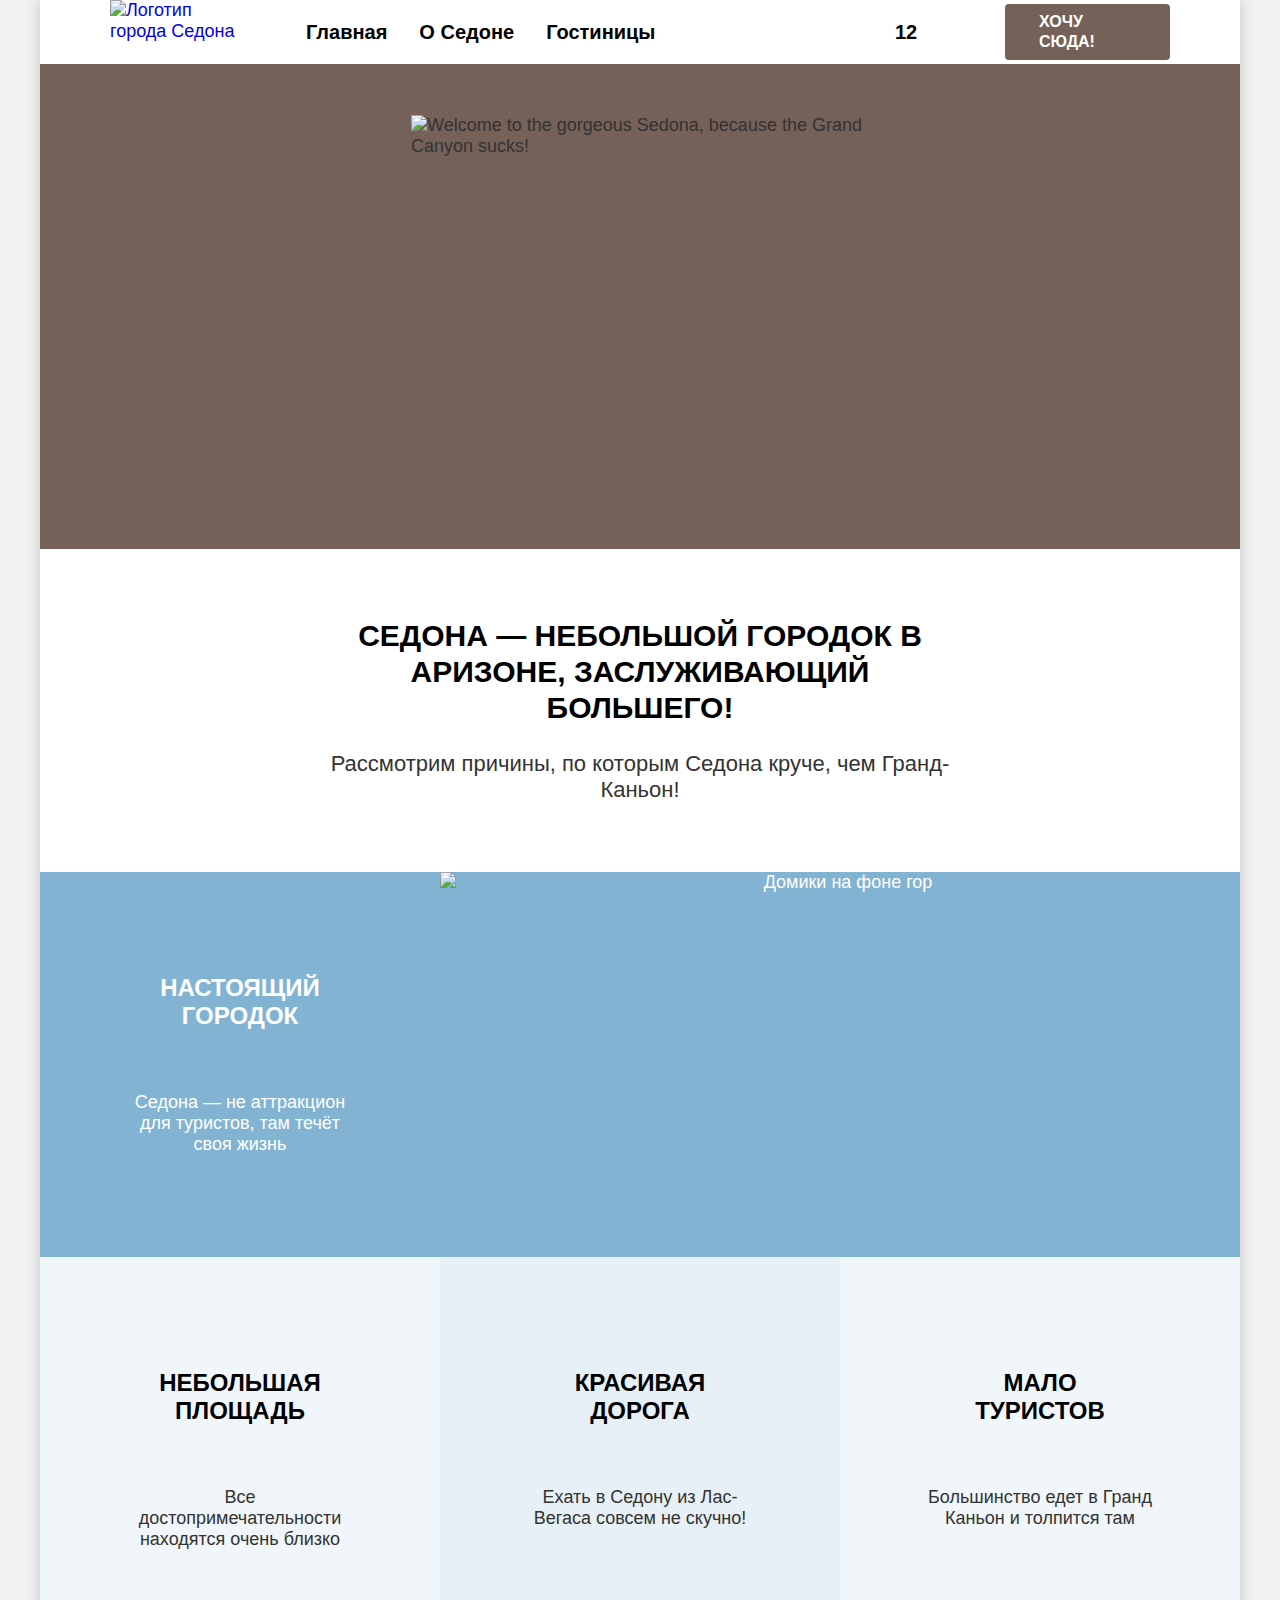
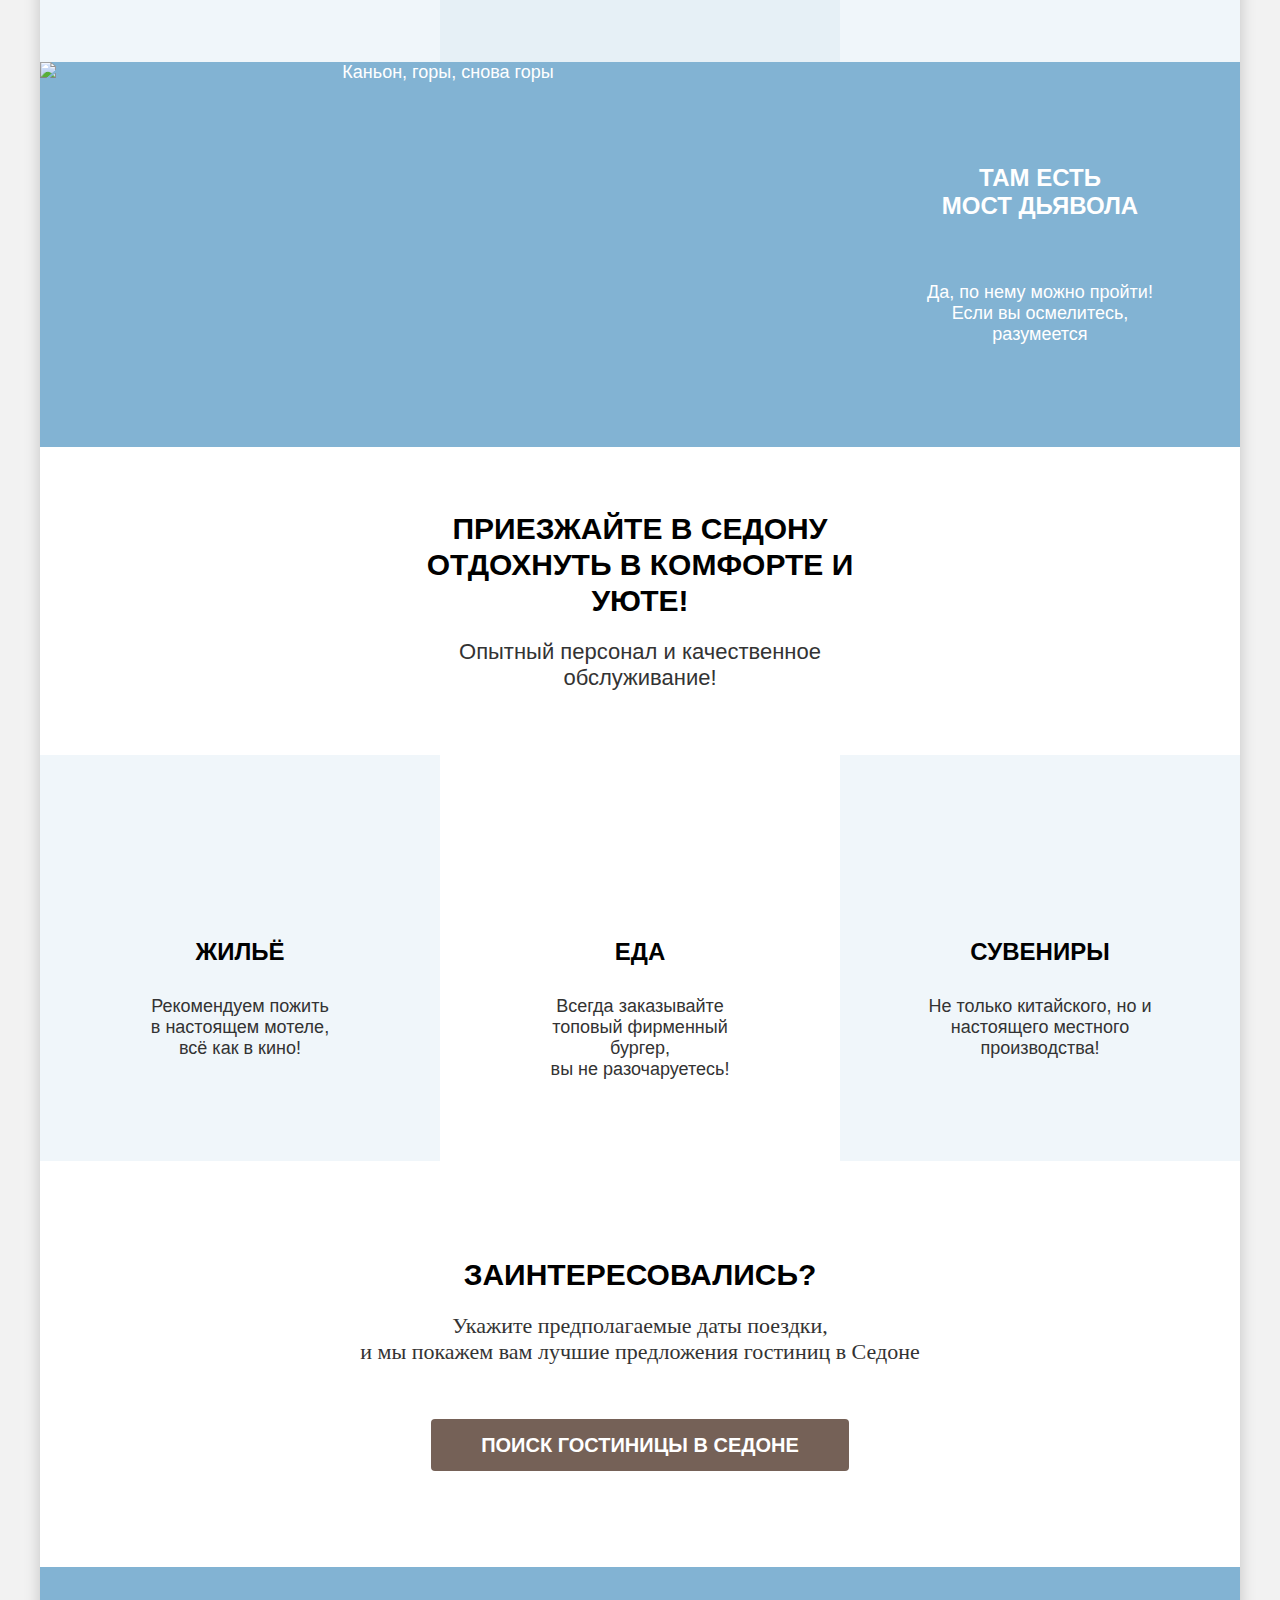
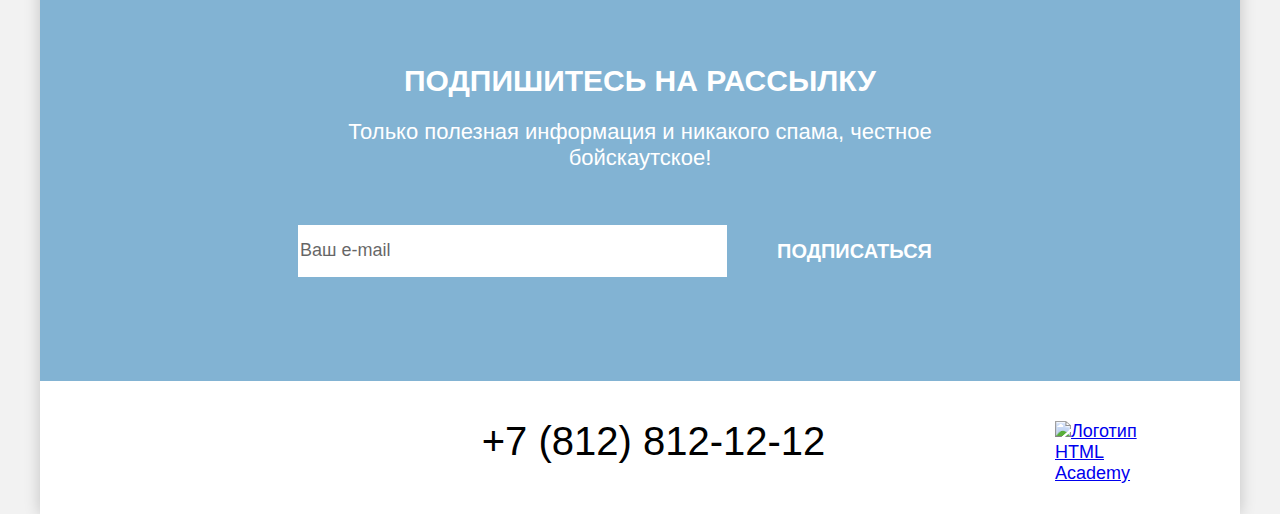
==== index.html @ cfbf0e33 "Сетки компонентов на флексах. Исправления" ====
<!DOCTYPE html>
<html lang="ru">

  <head>
    <meta charset="utf-8">
    <title>Городок Седона</title>
    <link rel="stylesheet" href="styles/styles.css">
  </head>

  <body>
    <header class="page-header" data-test="header">
      <nav class="navigation container">
        <!-- Logo -->
        <a class="navigation-logo" href="index.html">
          <img class="page-header-logo" src="images/sedona-logo.svg" width="140" height="70"
            alt="Логотип города Седона">
        </a>
        <!-- Site-navigation -->
        <ul class="navigation-list">
          <li class="navigation-item">
            <a class="navigation-link navigation-link-current" href="index.html">Главная</a>
          </li>
          <li class="navigation-item">
            <a class="navigation-link" href="#">О Cедоне</a>
          </li>
          <li class="navigation-item">
            <a class="navigation-link" href="catalog.html">Гостиницы</a>
          </li>
        </ul>
        <!-- User-navigation -->
        <ul class="navigation-list navigation-user">
          <li class="navigation-item">
            <a class="navigation-link" href="#">
              <span class="visually-hidden">Поиск</span>
            </a>
          </li>
          <li class="navigation-item">
            <a class="navigation-link" href="#">
              <span class="visually-hidden">Избранное</span>
              <span class="notification-badge">12</span>
            </a>
          </li>
        </ul>
        <!-- Call to action button -->
        <a class="button button-header" href="#">Хочу сюда!</a>
      </nav>
    </header>
    <main class="main-container main-index" data-test="main">
      <!-- Hero -->
      <section class="hero" data-test="hero">
        <h1 class="visually-hidden">Городок Седона</h1>
        <img class="hero-image" src="images/welcome.svg" width="458" height="352"
          alt="Welcome to the gorgeous Sedona, because the Grand Canyon sucks!">
      </section>
      <!-- Advantages -->
      <section class="advantages" data-test="advantages">
        <div class="advantages-container">
          <h2 class="advantages-title">Седона — небольшой городок в Аризоне, заслуживающий большего!</h2>
          <p class="advantages-lead">Рассмотрим причины, по которым Седона круче, чем Гранд-Каньон!</p>
        </div>
        <ul class="advantages-list">
          <li class="advantages-item-wide">
            <div class="advantages-item-wide-container">
              <h3 class="advantages-item-title">Настоящий городок</h3>
              <p class="advantages-item-text">Седона — не аттракцион для туристов, там течёт своя жизнь</p>
            </div>
            <img class="advantages-item-image" src="images/advantages/advantages-1.jpg" width="800" height="385"
              alt="Домики на фоне гор">
          </li>
          <li class="advantages-item">
            <h3 class="advantages-item-title">Небольшая площадь</h3>
            <p class="advantages-item-text">Все достопримечательности находятся очень близко</p>
          </li>
          <li class="advantages-item advantages-item-accent">
            <h3 class="advantages-item-title ">Красивая<br> дорога</h3>
            <p class="advantages-item-text">Ехать в Седону из Лас-Вегаса совсем не скучно!</p>
          </li>
          <li class="advantages-item">
            <h3 class="advantages-item-title">Мало<br> туристов</h3>
            <p class="advantages-item-text">Большинство едет в Гранд Каньон и толпится там</p>
          </li>
          <li class="advantages-item-wide advantages-item-wide-reverse">
            <div class="advantages-item-wide-container">
              <h3 class="advantages-item-title">Там есть<br> мост дьявола</h3>
              <p class="advantages-item-text">Да, по нему можно пройти! Если вы осмелитесь, разумеется</p>
            </div>
            <img class="advantages-item-image" src="images/advantages/advantages-2.jpg" width="800" height="385"
              alt="Каньон, горы, снова горы">
          </li>
        </ul>
      </section>
      <!-- Services -->
      <section class="services">
        <div class="services-container">
          <h2 class="services-title">Приезжайте в Седону отдохнуть в комфорте и уюте!</h2>
          <p class="services-lead">Опытный персонал и качественное обслуживание!</p>
        </div>
        <ul class="services-list">
          <li class="services-item services-item-accent services-item-hotel">
            <h3 class="services-item-title">Жильё</h3>
            <p class="services-item-text">Рекомендуем пожить<br> в настоящем мотеле,<br> всё как в кино!</p>
          </li>
          <li class="services-item services-item-food">
            <h3 class="services-item-title">Еда</h3>
            <p class="services-item-text">Всегда заказывайте<br> топовый фирменный бургер,<br> вы не разочаруетесь!</p>
          </li>
          <li class="services-item services-item-accent services-item-gift">
            <h3 class="services-item-title">Сувениры</h3>
            <p class="services-item-text">Не только китайского, но и<br> настоящего местного производства!</p>
          </li>
        </ul>
      </section>
      <!-- Search -->
      <section class="search" data-test="search">
        <div class="search-container">
          <h2 class="search-title">Заинтересовались?</h2>
          <p class="search-lead">Укажите предполагаемые даты поездки,<br> и мы покажем вам лучшие предложения гостиниц в
            Седоне</p>
          <button type="button" class="button button-search">Поиск гостиницы в Седоне</button>
        </div>
      </section>
      <!-- Subscription -->
      <section class="subscription" data-test="subscribe">
        <div class="subscription-container">
          <h2 class="subscription-title">Подпишитесь на рассылку</h2>
          <p class="subscription-text">Только полезная информация и никакого спама, честное бойскаутское!</p>
          <form class="subscription-form" action="https://echo.htmlacademy.ru/" method="post">
            <label class="visually-hidden" for="subscription-email">Email</label>
            <input class="field" type="email" name="subscription-email" id="subscription-email" placeholder="Ваш e-mail"
              required>
            <button class="button button-subscription" type="submit">Подписаться</button>
          </form>
        </div>
      </section>
    </main>
    <footer class="page-footer" data-test="footer">
      <h2 class="visually-hidden">Контакты</h2>
      <div class="page-footer-container">
        <ul class="footer-social-list">
          <li class="footer-social-item">
            <a class="button" href="https://vk.com/htmlacademy" target="_blank" rel="noreferrer noopener">
              <span class="visually-hidden">Vkontakte</span>
            </a>
          </li>
          <li class="footer-social-item">
            <a class="button" href="https://t.me/htmlacademys" target="_blank" rel="noreferrer noopener">
              <span class="visually-hidden">Telegram</span>
            </a>
          </li>
          <li class="footer-social-item">
            <a class="button" href="https://www.youtube.com/user/htmlacademyru" target="_blank"
              rel="noreferrer noopener">
              <span class="visually-hidden">Youtube</span>
            </a>
          </li>
        </ul>
        <a class="footer-phone" href="tel:+78128121212">+7 (812) 812-12-12</a>
        <a class="footer-htmlacademy-link" href="https://htmlacademy.ru/intensive/htmlcss" target="_blank"
          rel="noreferrer noopener">
          <img src="images/htmlacademy-logo.svg" width="115" height="33" alt="Логотип HTML Academy">
        </a>
      </div>
    </footer>
  </body>

</html>
---- styles/styles.css ----
@font-face {
  font-family: "PT Sans";
  font-style: normal;
  font-weight: 400;
  src: url("../fonts/ptsans-400.woff2") format("woff2");
  font-display: swap;
}

@font-face {
  font-family: "PT Sans";
  font-style: normal;
  font-weight: 700;
  src: url("../fonts/ptsans-700.woff2") format("woff2");
  font-display: swap;
}

*,
*::before,
*::after {
  box-sizing: border-box;
}

html {
  height: 100%;
  background-color: #f2f2f2;
}

body {
  display: flex;
  flex-direction: column;
  width: 1200px;
  min-height: 100%;
  margin: 0 auto;
  font-family: "PT Sans", sans-serif;
  font-size: 18px;
  line-height: 21px;
  font-style: normal;
  font-weight: 400;
  color: #333333;
  background-color: #ffffff;
  box-shadow: 0 0 15px 0 hsla(0, 0%, 0%, 0.2);
}

.container {
  width: 1060px;
  margin: 0 auto;
}

.visually-hidden {
  position: absolute;
  width: 1px;
  height: 1px;
  margin: -1px;
  padding: 0;
  border: 0;
  clip: rect(0 0 0 0);
  overflow: hidden;
}

.button {
  font-family: "PT Sans", sans-serif;
  font-size: 16px;
  line-height: 20px;
  color: #ffffff;
  background-color: #756157;
  text-decoration: none;
  text-transform: uppercase;
  font-style: normal;
  font-weight: 700;
  border: none;
  border-radius: 4px;
}

/* Pages */
/* Header */

.navigation {
  display: flex;
  width: 1060px;
  margin: 0 auto;
  align-items: center;
}

.navigation-logo {
  width: 150px;
  margin-right: 30px;
}

.page-header-logo {
  position: absolute;
  top: 0;
}

.navigation-list {
  display: flex;
  flex-wrap: wrap;
  width: 500px;
  margin: 0;
  padding: 0;
  list-style: none;
}

.navigation-link {
  display: block;
  padding: 20px 16px;
  font-size: 20px;
  line-height: 24px;
  color: #000000;
  background-color: #ffffff;
  font-weight: 700;
  text-decoration: none;
}

.navigation-user {
  width: 150px;
  margin-left: auto;
  margin-right: 20px;
}

.navigation-user .navigation-link {
  min-width: 44px;
  min-height: 64px;
}

.button-header {
  max-width: 165px;
  padding: 8px 34px;
}

/* Main */
.main-container {
  flex-grow: 1;
}

/* Hero */
.hero {
  background-image:
    url("../images/hero/hero-mask.png"),
    url("../images/hero/hero-background.jpg");
  background-repeat:no-repeat;
  background-size: 100% auto, cover;
  background-position: center bottom, center;
  background-color: #756157;
  padding-top: 51px;
  padding-bottom: 82px;
}

.hero-image {
  display: block;
  margin: 0 auto;
}

/* Advantages */
.advantages {
  text-align: center;
}

.advantages-container {
  width: 651px;
  margin: 0 auto;
  padding-top: 69px;
  padding-bottom: 69px;
}


.advantages-title {
  font-size: 30px;
  line-height: 36px;
  color: #000000;
  font-weight: 700;
  text-transform: uppercase;
  margin-top: 0;
  margin-bottom: 25px;
}

.advantages-lead {
  font-size: 22px;
  line-height: 26px;
  margin-top: 0;
  margin-bottom: 0;
}

.advantages-list {
  display: flex;
  flex-wrap: wrap;
  margin: 0;
  padding: 0;
  list-style: none;
}

.advantages-item {
  width: 400px;
  padding: 112px 85px;
  background-color: hsla(204, 48%, 67%, 0.12);
}

.advantages-item-accent {
  background-color: hsla(204, 48%, 67%, 0.2);
}

.advantages-item-title {
  font-size: 24px;
  line-height: 28px;
  color: #000000;
  font-weight: 700;
  text-transform: uppercase;
  margin-top: 0;
  margin-bottom: 62px;
}

.advantages-item-text {
  margin-top: 0;
  margin-bottom: 0;
}

.advantages-item-wide {
  display: flex;
  width: 1200px;
  color: #ffffff;
  background-color: #82b3d3;
}

.advantages-item-wide-reverse {
  flex-direction: row-reverse;
}

.advantages-item-wide-container {
  width: 400px;
  padding: 102px 85px;
}

.advantages-item-wide .advantages-item-title {
  color: #ffffff;
}

.advantages-item-image {
  display: block;
  max-width: 100%;
  height: auto;
}

/* Services */
.services {
  text-align: center;
}

.services-container {
  width: 505px;
  margin: 0 auto;
  padding-top: 64px;
  padding-bottom: 64px;
}

.services-title {
  font-size: 30px;
  line-height: 36px;
  color: #000000;
  font-weight: 700;
  text-transform: uppercase;
  margin-top: 0;
  margin-bottom: 20px;
}

.services-lead {
  font-size: 22px;
  line-height: 26px;
  margin-top: 0;
  margin-bottom: 0;
}

.services-list {
  display: flex;
  flex-wrap: wrap;
  margin: 0;
  padding: 0;
  list-style: none;
}

.services-item {
  width: 400px;
  padding: 183px 85px 81px;
}

.services-item-accent {
  background-color: hsla(204, 48%, 67%, 0.12);
}

.services-item-title {
  font-size: 24px;
  line-height: 28px;
  font-weight: 700;
  color: #000000;
  text-transform: uppercase;
  margin-top: 0;
  margin-bottom: 30px;
}

.services-item-text {
  margin-top: 0;
  margin-bottom: 0;
}

/* Search */
.search {
  text-align: center;
}

.search-container {
  width: 592px;
  margin: 0 auto;
  padding-top: 96px;
  padding-bottom: 96px;
}

.search-title {
  font-size: 30px;
  line-height: 36px;
  font-weight: 700;
  color: #000000;
  text-transform: uppercase;
  margin-top: 0;
  margin-bottom: 20px;
}

.search-lead {
  font-family: PT Sans;
  font-size: 22px;
  font-weight: 400;
  line-height: 26px;
  text-align: center;
  margin-top: 0;
  margin-bottom: 54px;
}

.button-search {
  font-size: 20px;
  line-height: 36px;
  font-weight: 700;
  padding: 8px 50px;
}

/* Subscription */
.subscription {
  text-align: center;
  background-image: url("../images/subscribe/subscribe-background.jpg");
  background-color: #82b3d3;
  background-repeat: no-repeat;
  background-size: cover;
  background-position: center;
}

.subscription-container {
  width: 684px;
  margin: 0 auto;
  padding-top: 96px;
  padding-bottom: 104px;
}

.subscription-title {
  font-size: 30px;
  line-height: 36px;
  font-weight: 700;
  color: #ffffff;
  text-transform: uppercase;
  margin-top: 0;
  margin-bottom: 20px;
}

.subscription-text {
  font-size: 22px;
  line-height: 26px;
  color: #ffffff;
  margin-top: 0;
  margin-bottom: 54px;
}

.subscription-form {
  display: flex;
}

.field {
  width: 452px;
  border: none;
}

.subscription input::placeholder {
  font-size: 18px;
  line-height: 24px;
  font-weight: 400;
  color: #000000;
  opacity: 0.6;
}


.button-subscription {
  font-size: 20px;
  line-height: 36px;
  background-color: #82b3d3;
  border-radius: 0;
  padding: 8px 50px;
}

/* Footer */
.page-footer-container {
  width: 1060px;
  display: flex;
  justify-content: space-between;
  margin:0 auto;
  padding-top: 40px;
  padding-bottom: 30px;
}

.footer-social-list {
  width: 142px;
  margin: 0;
  padding: 0;
  list-style: none;
}

.footer-phone {
  font-size: 40px;
  line-height: 40px;
  font-weight: 400;
  text-align: center;
  color: #000000;
  text-decoration: none;
}

.footer-htmlacademy-link {
  width: 115px;
}

/* Page catalog */

.inner-container {
  background-image: url("../images/filter/filter-background.jpg");
  background-color: #756157;
  background-repeat: no-repeat;
  background-size: cover;
  background-position: center;
  padding: 35px 70px 70px;
}

.inner-header-title {
  font-size: 60px;
  line-height: 78px;
  font-weight: 700;
  color: #ffffff;
  margin-top: 0;
  margin-bottom: 8px;
}

.breadcrumbs {
  display: flex;
  margin: 0;
  padding: 0;
  list-style-type: none;
  color: #ffffff;
}


.breadcrumbs-link {
  margin-right: 28px;
  font-size: 16px;
  color: inherit;
  text-align: center;
  text-decoration: none;
}

/* Filter */
.filter-form {
  display: flex;
  width: 1060px;
  margin: 0 auto;
}

.filter-title {
  font-size: 20px;
  line-height: 24px;
  font-weight: 700;
  color: #ffffff;
}

.filter-group-infrastructure {
  width: 150px;
  margin-right: 70px;
}

.filter-group-type {
  width: 150px;
  margin-right: 140px;
}

.filter-group-price {
  width: 288px;
  margin: 0;
  padding: 0;
}

.control {
  color: #ffffff;
  line-height: 23px;
}

.control-label-number {
  color: #000000;
  opacity: 0.3;
}

.filter-buttons {
  width: 190px;
  margin-left: auto;
}

.button-submit {
  background-color: #82b3d3;
}

.button-reset {
  background-color: transparent;
}

/* Sort */

.sort {
  display: flex;
  padding-top: 50px;
  padding-bottom: 40px;
}

.sort-message {
  font-size: 30px;
  line-height: 36px;
  font-weight: 700;
  color: #000000;
  text-transform: uppercase;
  margin-top: 0;
  margin-bottom: 0;
}

.sort-message {
  width: 400px;
  margin-right: auto;
}

.select-control {
  width: 290px;
}

.sort-buttons {
  width: 160px;
  margin-left: 70px;
}

.sort-container .button {
  width: 48px;
  height: 48px
}

/* Catalog */
.catalog-list {
  display: grid;
  grid-template-columns: repeat(3, 340px);
  gap: 20px;
  width: 1060px;
  margin: 0 auto;
  padding: 0;
  padding-bottom: 40px;
  border-bottom: 1px solid #e6e6e6;
  list-style-type: none;
}

/* Card */
.catalog-item {
  display: flex;
  flex-direction: column;
  padding: 20px;
  border: 1px solid #e6e6e6;
}

.card-link {
  text-decoration: none;
  margin-bottom: 16px;
}

.card-image {
  display: block;
  max-width: 100%;
  height: auto;
  margin-bottom: 16px;
}

.card-title {
  font-size: 24px;
  line-height: 28px;
  font-weight: 700;
  color: #000000;
  margin-top: 0;
  margin-bottom: 0;
}

.card-specification {
  display: flex;
  justify-content: space-between;
  margin-top: 0;
  margin-bottom: 16px;
}

.card-price {
  font-weight: 400;
}

.card-buttons {
  display: flex;
  justify-content: space-between;
  margin-top: 0;
  margin-bottom: 16px;
}

.button-more-info {
  width: 140px;
  display: flex;
  justify-content: center;
  text-align: center;
  padding: 8px 28px;
}

.batton-favorites {
  width: 140px;
  padding-top: 8px;
  padding-bottom: 8px;
  background-color: #82b3d3;
}

.card-rating {
  display: flex;
  justify-content: space-between;
  margin-top: 0;
  margin-bottom: 0;
}

.card-rating-stars {
  width: 140px;
  text-align: left;
  padding-top: 8px;
  padding-bottom: 8px;
  font-size: 16px;
  text-transform: uppercase;
  border-radius: 4px;
}

.card-rating-text {
  width: 140px;
  text-align: center;
  padding-top: 8px;
  padding-bottom: 8px;
  font-size: 16px;
  background-color: #f2f2f2;
  text-transform: uppercase;
  border-radius: 4px;
}

/* Pagination */

.pagination {
  display: flex;
  align-items: center;
  margin: 0;
  padding: 0;
  list-style-type: none;
  padding-top: 40px;
  padding-bottom: 60px;
}

.pagination-item:not(:last-child) {
  margin-right: 8px;
}

.pagination-link {
  display: flex;
  justify-content: center;
  align-items: center;
  width: 60px;
  height: 60px;
  font-size: 20px;
  line-height: 36px;
  font-weight: 700;
  color: #ffffff;
  background-color: #82b3d3;
  text-decoration: none;
  border-radius: 4px;
}

.pagination-link-current {
  color: #000000;
  background-color: #f2f2f2;
}

.pagination-dots {
  padding: 17px 22px;
}
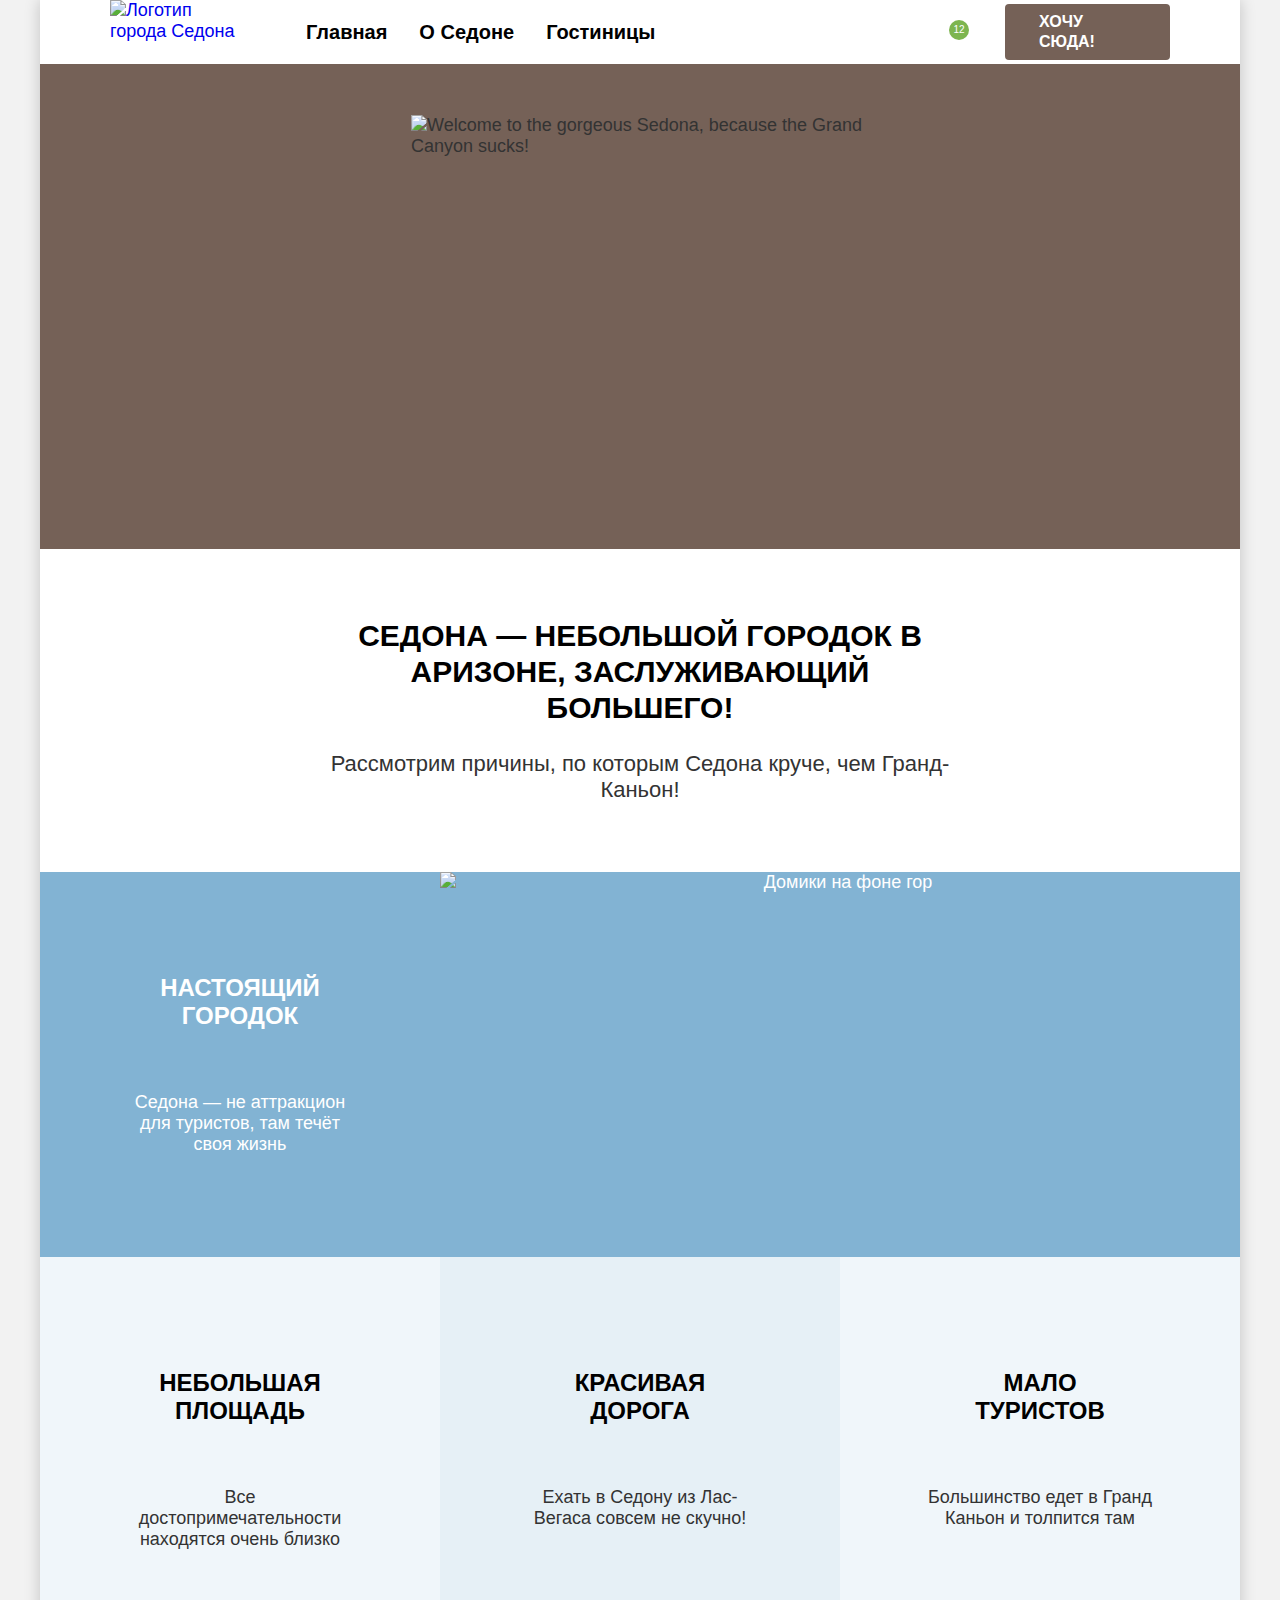
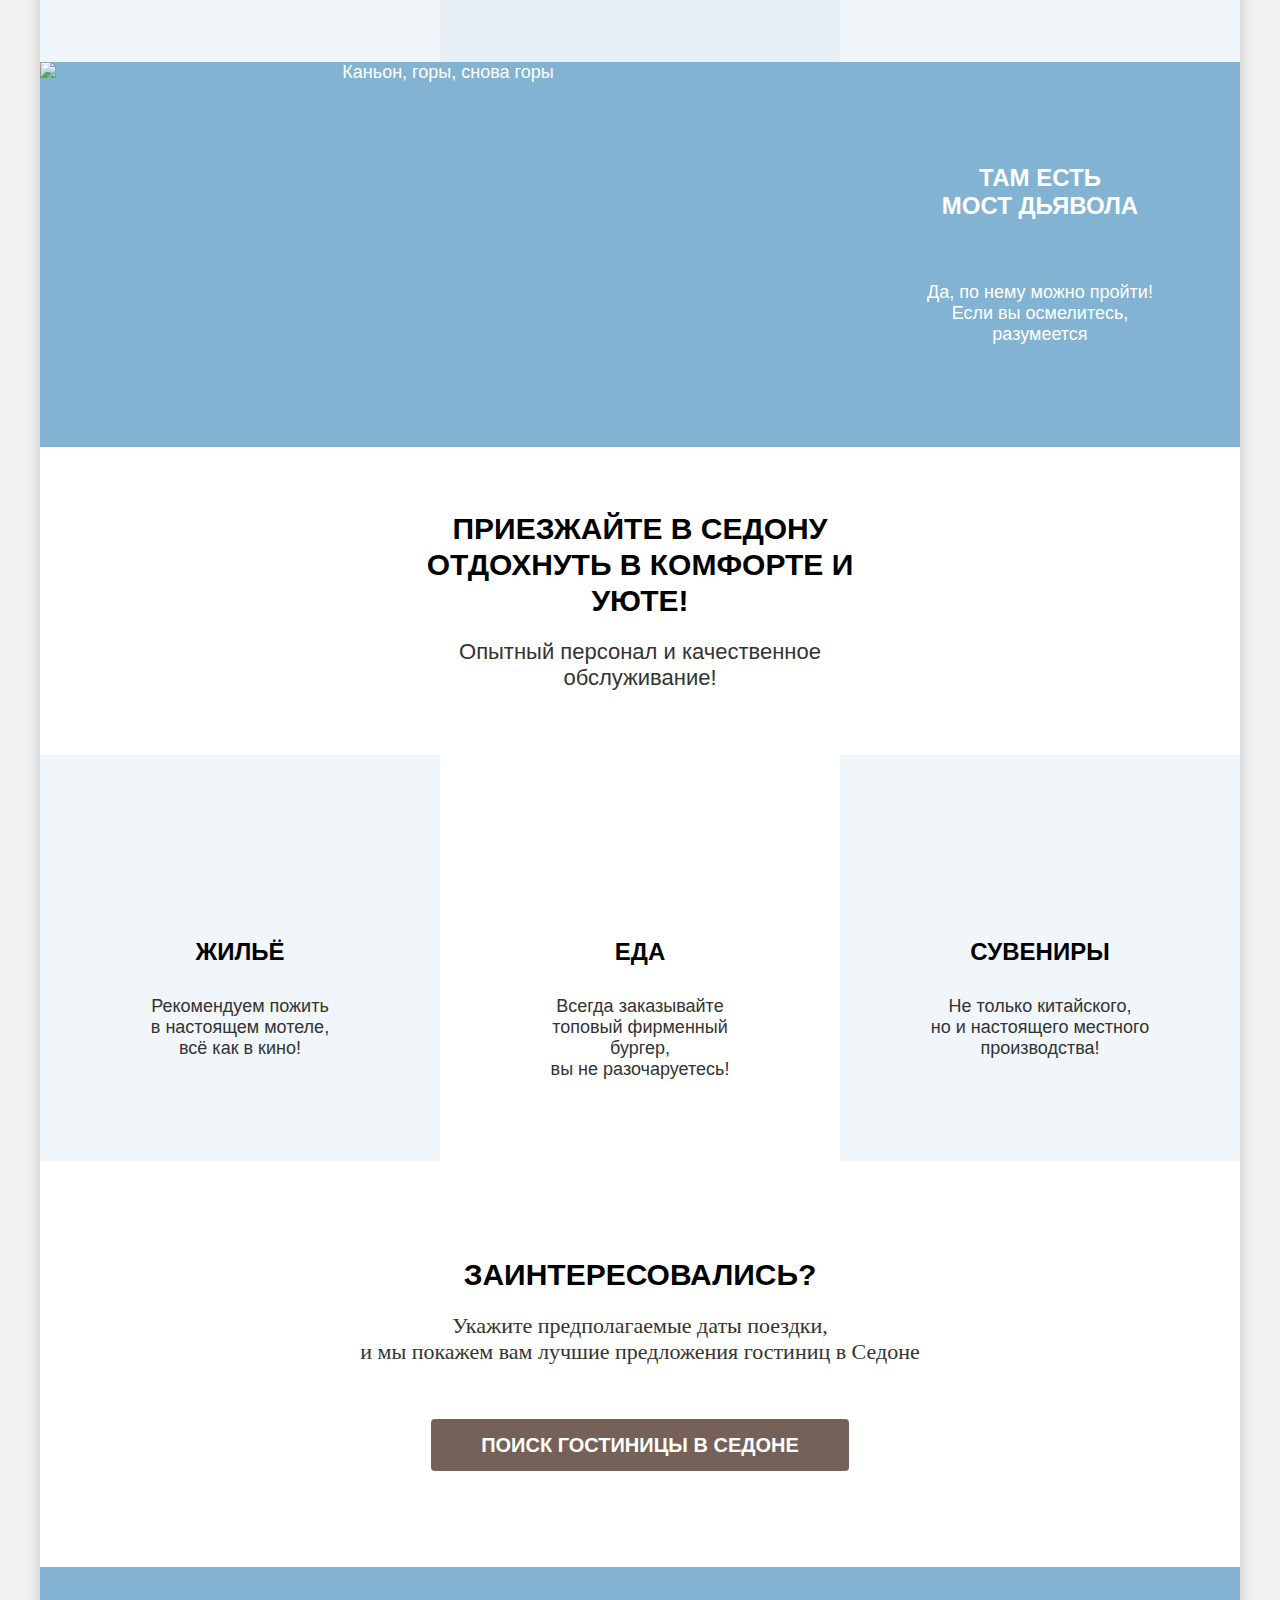
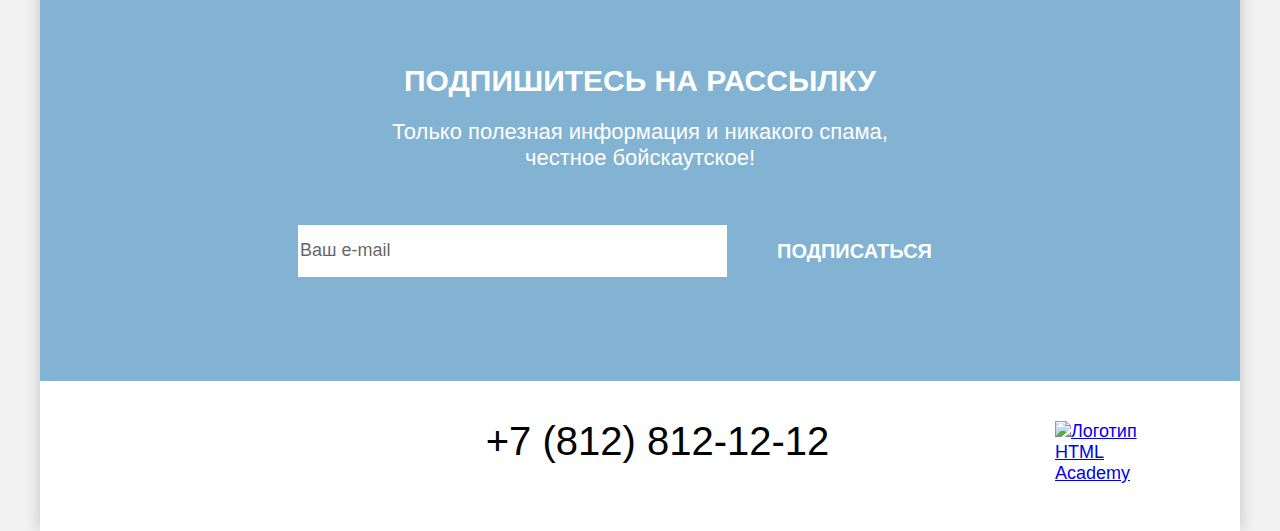
==== commit 67b4f24d: "Сетки компонентов на гридах" ====
--- a/index.html
+++ b/index.html
@@ -9,7 +9,7 @@
 
   <body>
     <header class="page-header" data-test="header">
-      <nav class="navigation container">
+      <nav class="navigation">
         <!-- Logo -->
         <a class="navigation-logo" href="index.html">
           <img class="page-header-logo" src="images/sedona-logo.svg" width="140" height="70"
@@ -106,7 +106,7 @@
           </li>
           <li class="services-item services-item-accent services-item-gift">
             <h3 class="services-item-title">Сувениры</h3>
-            <p class="services-item-text">Не только китайского, но и<br> настоящего местного производства!</p>
+            <p class="services-item-text">Не только китайского,<br> но и настоящего местного производства!</p>
           </li>
         </ul>
       </section>
@@ -123,7 +123,7 @@
       <section class="subscription" data-test="subscribe">
         <div class="subscription-container">
           <h2 class="subscription-title">Подпишитесь на рассылку</h2>
-          <p class="subscription-text">Только полезная информация и никакого спама, честное бойскаутское!</p>
+          <p class="subscription-text">Только полезная информация и никакого спама,<br> честное бойскаутское!</p>
           <form class="subscription-form" action="https://echo.htmlacademy.ru/" method="post">
             <label class="visually-hidden" for="subscription-email">Email</label>
             <input class="field" type="email" name="subscription-email" id="subscription-email" placeholder="Ваш e-mail"
@@ -153,6 +153,17 @@
               <span class="visually-hidden">Youtube</span>
             </a>
           </li>
+          <li class="footer-social-item">
+            <a class="button" href="https://t.me/htmlacademys" target="_blank" rel="noreferrer noopener">
+              <span class="visually-hidden">Telegram</span>
+            </a>
+          </li>
+          <li class="footer-social-item">
+            <a class="button" href="https://www.youtube.com/user/htmlacademyru" target="_blank"
+              rel="noreferrer noopener">
+              <span class="visually-hidden">Youtube</span>
+            </a>
+          </li>
         </ul>
         <a class="footer-phone" href="tel:+78128121212">+7 (812) 812-12-12</a>
         <a class="footer-htmlacademy-link" href="https://htmlacademy.ru/intensive/htmlcss" target="_blank"
--- a/styles/styles.css
+++ b/styles/styles.css
@@ -75,10 +75,11 @@
 /* Header */
 
 .navigation {
-  display: flex;
+  position: relative;
+  display: flex;
+  align-items: center;
   width: 1060px;
   margin: 0 auto;
-  align-items: center;
 }
 
 .navigation-logo {
@@ -87,8 +88,9 @@
 }
 
 .page-header-logo {
+  top: 0;
+  left: 0;
   position: absolute;
-  top: 0;
 }
 
 .navigation-list {
@@ -97,7 +99,7 @@
   width: 500px;
   margin: 0;
   padding: 0;
-  list-style: none;
+  list-style-type: none;
 }
 
 .navigation-link {
@@ -112,6 +114,7 @@
 }
 
 .navigation-user {
+  justify-content: flex-end;
   width: 150px;
   margin-left: auto;
   margin-right: 20px;
@@ -120,6 +123,21 @@
 .navigation-user .navigation-link {
   min-width: 44px;
   min-height: 64px;
+}
+
+.notification-badge {
+  width: 20px;
+  display: flex;
+  justify-content: center;
+  padding: 5px;
+  align-items: center;
+  font-size: 10px;
+  line-height: 10px;
+  font-weight: 400;
+  text-align: center;
+  color: #ffffff;
+  background-color: #7db54f;
+  border-radius: 50%;
 }
 
 .button-header {
@@ -185,7 +203,7 @@
   flex-wrap: wrap;
   margin: 0;
   padding: 0;
-  list-style: none;
+  list-style-type: none;
 }
 
 .advantages-item {
@@ -273,7 +291,7 @@
   flex-wrap: wrap;
   margin: 0;
   padding: 0;
-  list-style: none;
+  list-style-type: none;
 }
 
 .services-item {
@@ -391,12 +409,12 @@
   opacity: 0.6;
 }
 
-
 .button-subscription {
   font-size: 20px;
   line-height: 36px;
   background-color: #82b3d3;
-  border-radius: 0;
+  border-top-left-radius: 0;
+  border-bottom-left-radius: 0;
   padding: 8px 50px;
 }
 
@@ -411,10 +429,17 @@
 }
 
 .footer-social-list {
-  width: 142px;
+  display: flex;
+  flex-wrap: wrap;
+  max-width: 150px;
   margin: 0;
   padding: 0;
-  list-style: none;
+  list-style-type: none;
+}
+
+.footer-social-item {
+  width: 47px;
+  height: 40px;
 }
 
 .footer-phone {
@@ -441,6 +466,10 @@
   padding: 35px 70px 70px;
 }
 
+.inner-header {
+  margin-bottom: 40px;
+}
+
 .inner-header-title {
   font-size: 60px;
   line-height: 78px;
@@ -452,12 +481,12 @@
 
 .breadcrumbs {
   display: flex;
+  flex-wrap: wrap;
   margin: 0;
   padding: 0;
+  color: #ffffff;
   list-style-type: none;
-  color: #ffffff;
-}
-
+}
 
 .breadcrumbs-link {
   margin-right: 28px;
@@ -470,8 +499,6 @@
 /* Filter */
 .filter-form {
   display: flex;
-  width: 1060px;
-  margin: 0 auto;
 }
 
 .filter-title {
@@ -529,6 +556,8 @@
 }
 
 .sort-message {
+  width: 400px;
+  margin-right: auto;
   font-size: 30px;
   line-height: 36px;
   font-weight: 700;
@@ -538,21 +567,20 @@
   margin-bottom: 0;
 }
 
-.sort-message {
-  width: 400px;
-  margin-right: auto;
-}
 
 .select-control {
   width: 290px;
 }
 
 .sort-buttons {
-  width: 160px;
+  display: flex;
+  flex-wrap: wrap;
+  column-gap: 8px;
+  max-width: 160px;
   margin-left: 70px;
 }
 
-.sort-container .button {
+.sort-buttons .button {
   width: 48px;
   height: 48px
 }
@@ -588,6 +616,7 @@
   max-width: 100%;
   height: auto;
   margin-bottom: 16px;
+  object-fit: contain;
 }
 
 .card-title {
@@ -601,9 +630,9 @@
 
 .card-specification {
   display: flex;
+  flex-grow: 1;
   justify-content: space-between;
   margin-top: 0;
-  margin-bottom: 16px;
 }
 
 .card-price {
@@ -664,6 +693,7 @@
 
 .pagination {
   display: flex;
+  flex-wrap: wrap;
   align-items: center;
   margin: 0;
   padding: 0;
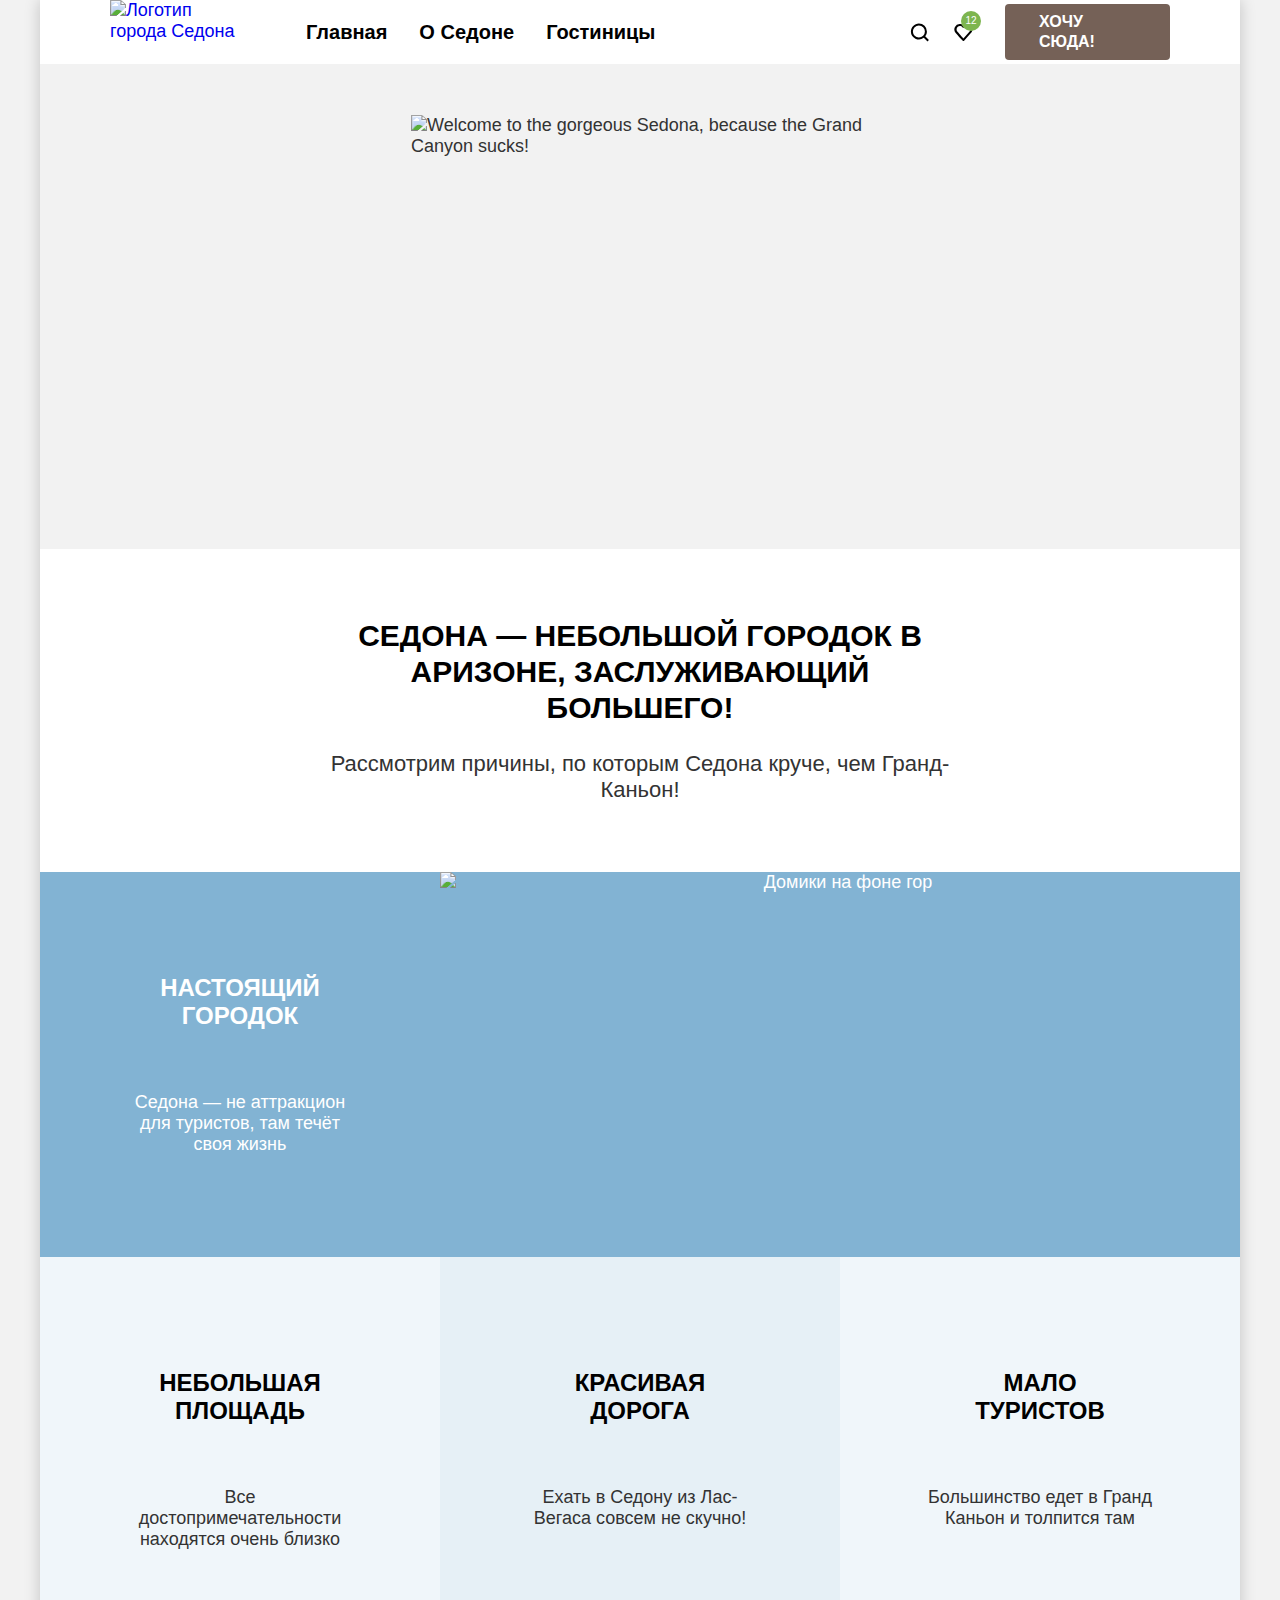
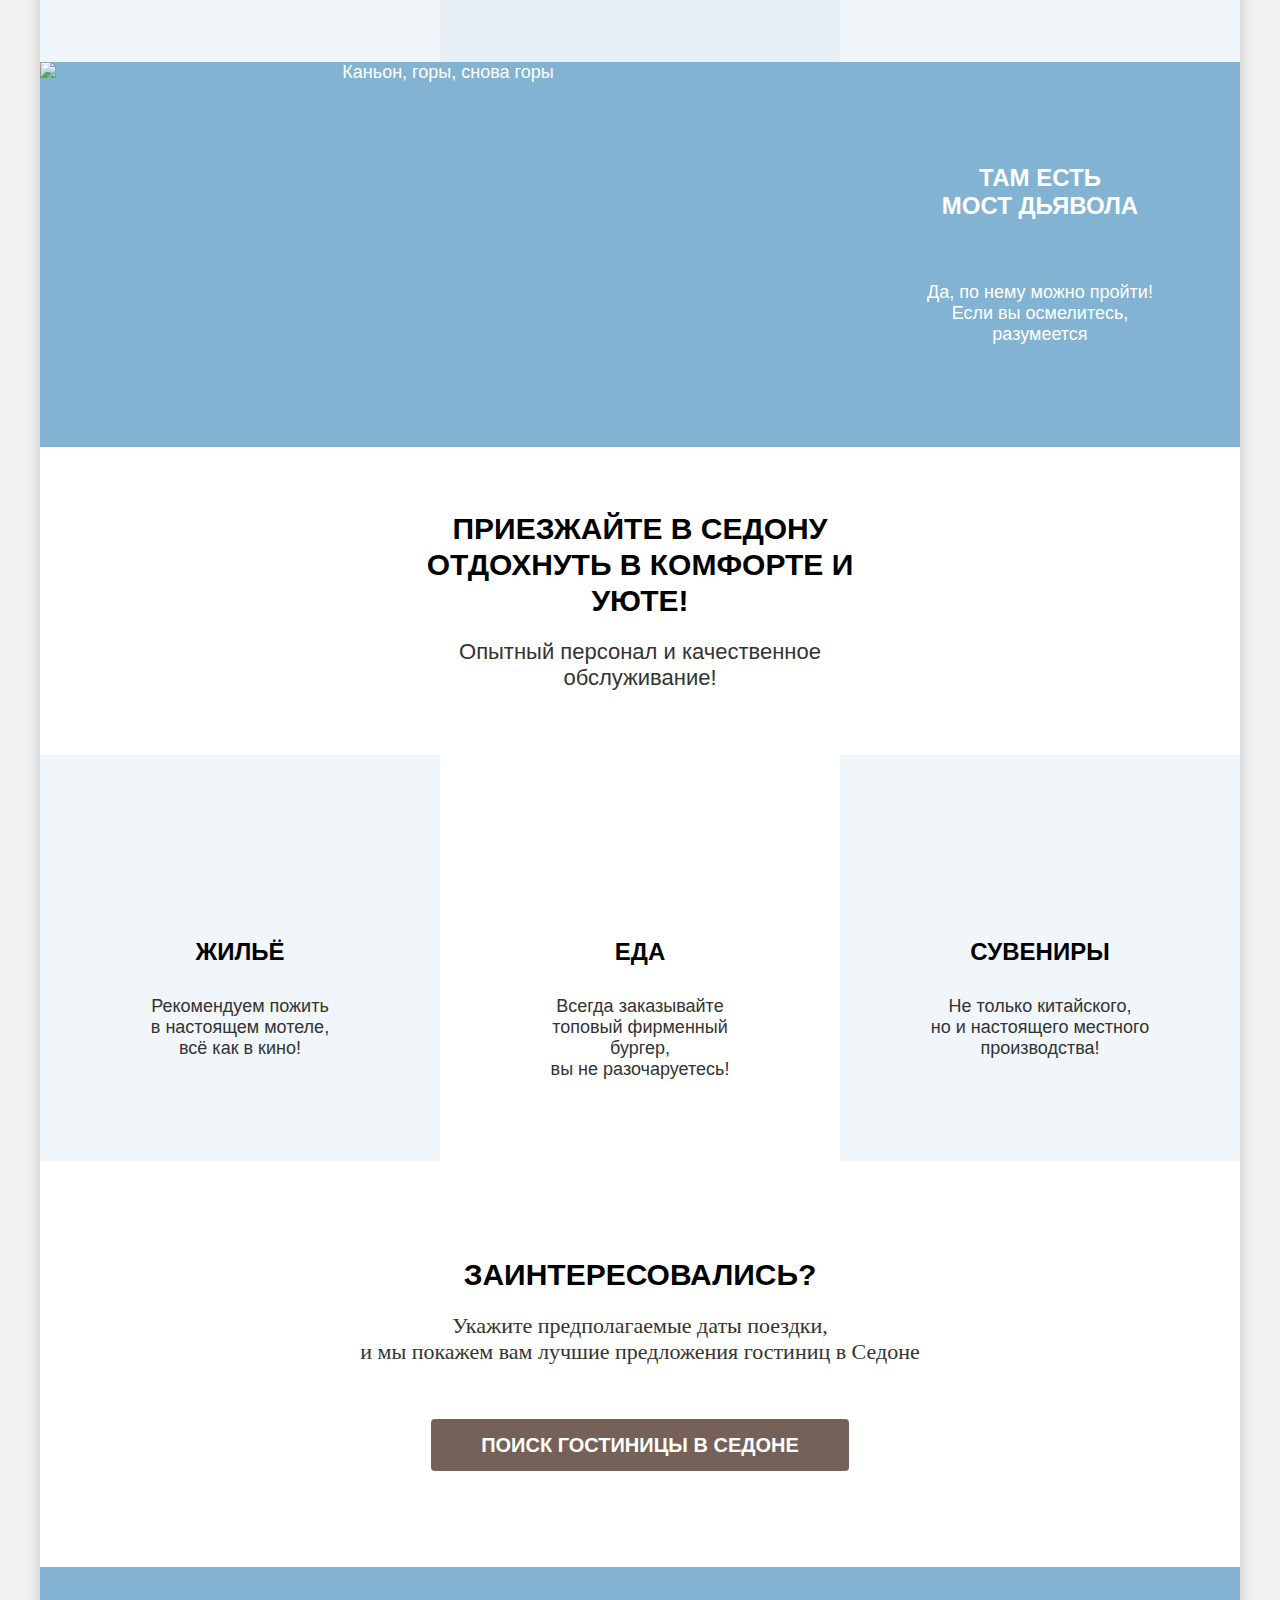
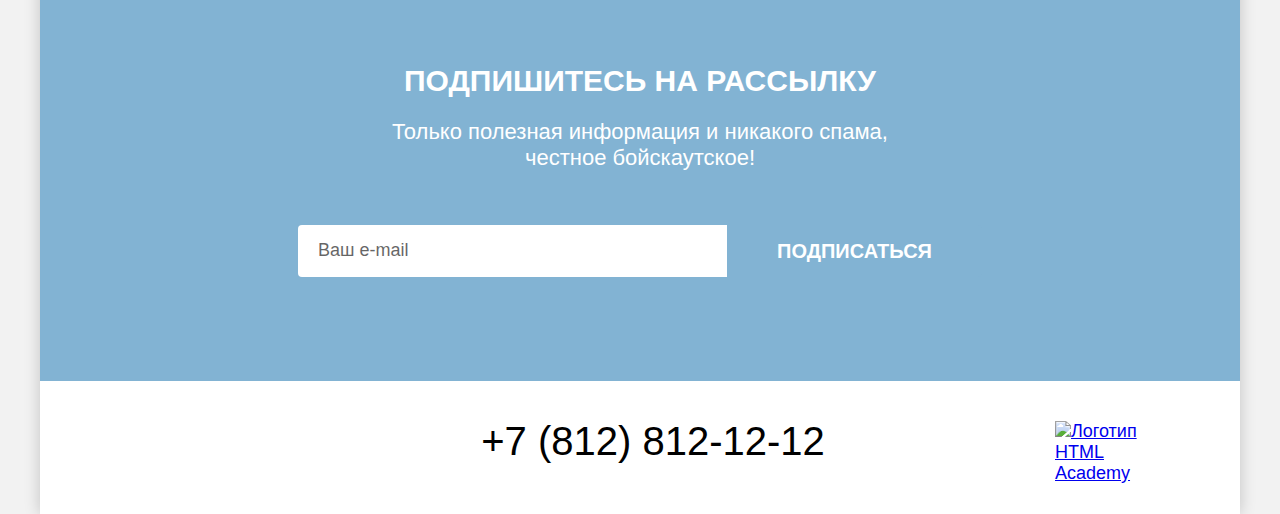
==== commit e2bec319: "Сетка компонентов на гридах. Исправления" ====
--- a/index.html
+++ b/index.html
@@ -31,11 +31,23 @@
         <ul class="navigation-list navigation-user">
           <li class="navigation-item">
             <a class="navigation-link" href="#">
+              <svg class="navigation-icon" aria-hidden="true" focusable="false" width="19" height="19"
+                viewBox="0 0 19 19" fill="none" xmlns="http://www.w3.org/2000/svg">
+                <path
+                  d="m18.9 17-3.7-3.67c1-1.3 1.7-2.98 1.7-4.87A8 8 0 0 0 8.9.5C4.5.5.9 4.18.9 8.56a8 8 0 0 0 12.9 6.26l3.7 3.68 1.4-1.5Zm-10-2.48a6 6 0 0 1-6-5.96 6 6 0 0 1 12 0 6 6 0 0 1-6 5.96Z"
+                  fill="#000" />
+              </svg>
               <span class="visually-hidden">Поиск</span>
             </a>
           </li>
           <li class="navigation-item">
             <a class="navigation-link" href="#">
+              <svg class="navigation-icon" aria-hidden="true" focusable="false" width="19" height="17"
+                viewBox="0 0 19 17" fill="none" xmlns="http://www.w3.org/2000/svg">
+                <path
+                  d="M9.3 17a.9.9 0 0 1-.8-.4c-5.4-6.1-6.7-7.5-7-7.9A5.4 5.4 0 0 1 5.9 0c1.3 0 2.5.5 3.5 1.3a5.46 5.46 0 0 1 9 4.1c0 1.3-.5 2.5-1.3 3.4l-7 7.9c-.2.2-.4.3-.8.3Zm-6-9.5c.3.4 3.5 4 6.1 6.9l6.2-7c.5-.5.7-1.2.7-2 0-1.8-1.5-3.3-3.3-3.3-1 0-2 .5-2.7 1.3-.3.3-.6.4-.9.4-.3 0-.6-.2-.8-.4-.7-.8-1.7-1.3-2.7-1.3-1.8 0-3.3 1.5-3.3 3.3-.1.9.3 1.6.7 2.1-.1 0-.1 0 0 0Z"
+                  fill="#000" />
+              </svg>
               <span class="visually-hidden">Избранное</span>
               <span class="notification-badge">12</span>
             </a>
@@ -138,29 +150,20 @@
       <div class="page-footer-container">
         <ul class="footer-social-list">
           <li class="footer-social-item">
-            <a class="button" href="https://vk.com/htmlacademy" target="_blank" rel="noreferrer noopener">
+            <a class="footer-social-link footer-social-vk" href="https://vk.com/htmlacademy" target="_blank"
+              rel="noreferrer noopener">
               <span class="visually-hidden">Vkontakte</span>
             </a>
           </li>
           <li class="footer-social-item">
-            <a class="button" href="https://t.me/htmlacademys" target="_blank" rel="noreferrer noopener">
+            <a class="footer-social-link footer-social-tg" href="https://t.me/htmlacademys" target="_blank"
+              rel="noreferrer noopener">
               <span class="visually-hidden">Telegram</span>
             </a>
           </li>
           <li class="footer-social-item">
-            <a class="button" href="https://www.youtube.com/user/htmlacademyru" target="_blank"
-              rel="noreferrer noopener">
-              <span class="visually-hidden">Youtube</span>
-            </a>
-          </li>
-          <li class="footer-social-item">
-            <a class="button" href="https://t.me/htmlacademys" target="_blank" rel="noreferrer noopener">
-              <span class="visually-hidden">Telegram</span>
-            </a>
-          </li>
-          <li class="footer-social-item">
-            <a class="button" href="https://www.youtube.com/user/htmlacademyru" target="_blank"
-              rel="noreferrer noopener">
+            <a class="footer-social-link footer-social-yt" href="https://www.youtube.com/user/htmlacademyru"
+              target="_blank" rel="noreferrer noopener">
               <span class="visually-hidden">Youtube</span>
             </a>
           </li>
--- a/styles/styles.css
+++ b/styles/styles.css
@@ -58,6 +58,7 @@
 }
 
 .button {
+  display: inline-block;
   font-family: "PT Sans", sans-serif;
   font-size: 16px;
   line-height: 20px;
@@ -69,6 +70,7 @@
   font-weight: 700;
   border: none;
   border-radius: 4px;
+  cursor: pointer;
 }
 
 /* Pages */
@@ -103,6 +105,7 @@
 }
 
 .navigation-link {
+  position: relative;
   display: block;
   padding: 20px 16px;
   font-size: 20px;
@@ -125,8 +128,21 @@
   min-height: 64px;
 }
 
+.navigation-icon {
+  position: absolute;
+  top: 0;
+  bottom: 0;
+  left: 0;
+  right: 0;
+  margin: auto;
+  fill: #000000;
+}
+
 .notification-badge {
+  position: absolute;
   width: 20px;
+  top: 11px;
+  right: 4px;
   display: flex;
   justify-content: center;
   padding: 5px;
@@ -158,7 +174,7 @@
   background-repeat:no-repeat;
   background-size: 100% auto, cover;
   background-position: center bottom, center;
-  background-color: #756157;
+  background-color: #f2f2f2;
   padding-top: 51px;
   padding-bottom: 82px;
 }
@@ -396,9 +412,12 @@
   display: flex;
 }
 
-.field {
+.subscription input[type="email"] {
   width: 452px;
   border: none;
+  padding: 14px 20px;
+  border-top-left-radius: 4px;
+  border-bottom-left-radius: 4px;
 }
 
 .subscription input::placeholder {
@@ -442,6 +461,11 @@
   height: 40px;
 }
 
+.footer-social-link {
+  display: block;
+  height: 40px;
+}
+
 .footer-phone {
   font-size: 40px;
   line-height: 40px;
@@ -642,20 +666,19 @@
 .card-buttons {
   display: flex;
   justify-content: space-between;
+  align-items: center;
   margin-top: 0;
   margin-bottom: 16px;
 }
 
 .button-more-info {
   width: 140px;
-  display: flex;
-  justify-content: center;
-  text-align: center;
-  padding: 8px 28px;
+  padding: 8px 26px;
 }
 
 .batton-favorites {
   width: 140px;
+  text-align: center;
   padding-top: 8px;
   padding-bottom: 8px;
   background-color: #82b3d3;
@@ -729,3 +752,22 @@
 .pagination-dots {
   padding: 17px 22px;
 }
+
+/* Catalog subscription */
+
+.main-inner .subscription {
+  background-image: none;
+  background-color: #ffffff;
+}
+
+.main-inner .subscription-title {
+  color: #000000;
+}
+
+.main-inner .subscription-text {
+  color: #333333;
+}
+
+.main-inner .subscription input {
+  background-color: #f2f2f2;
+}
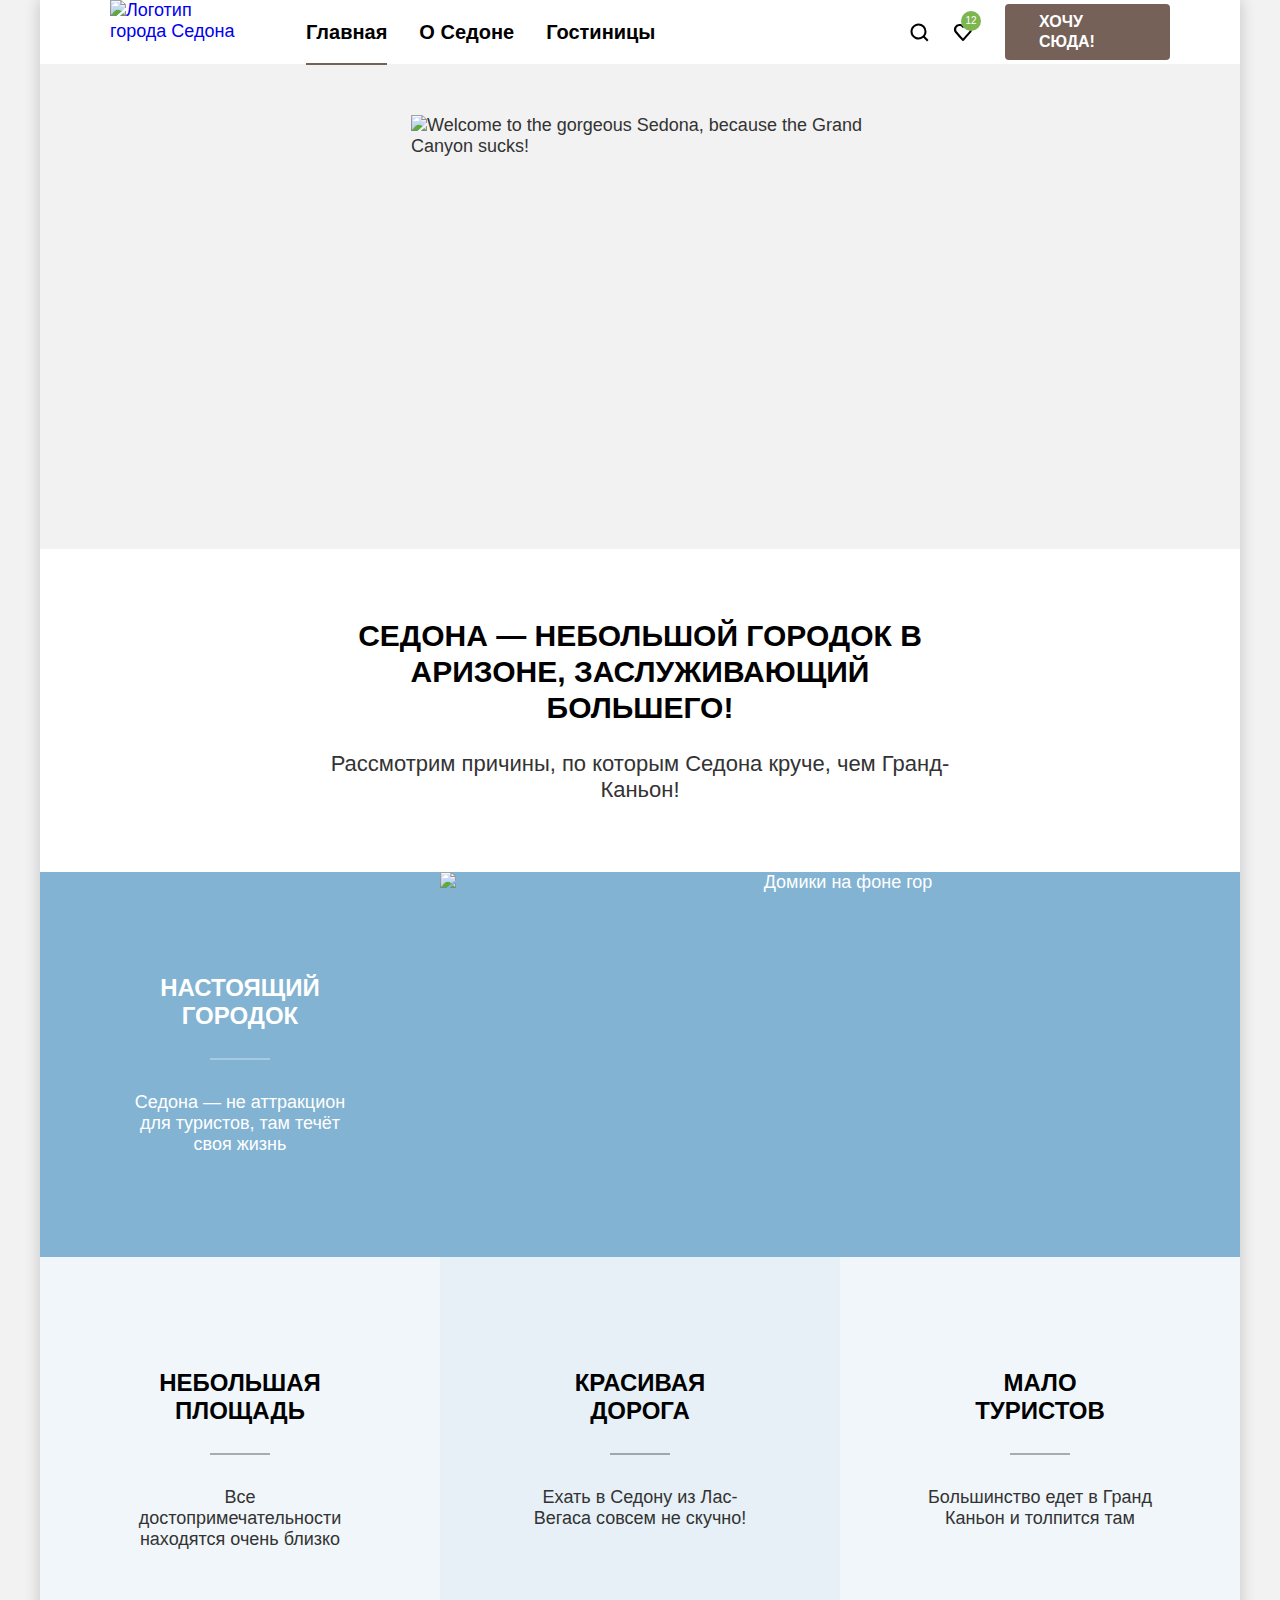
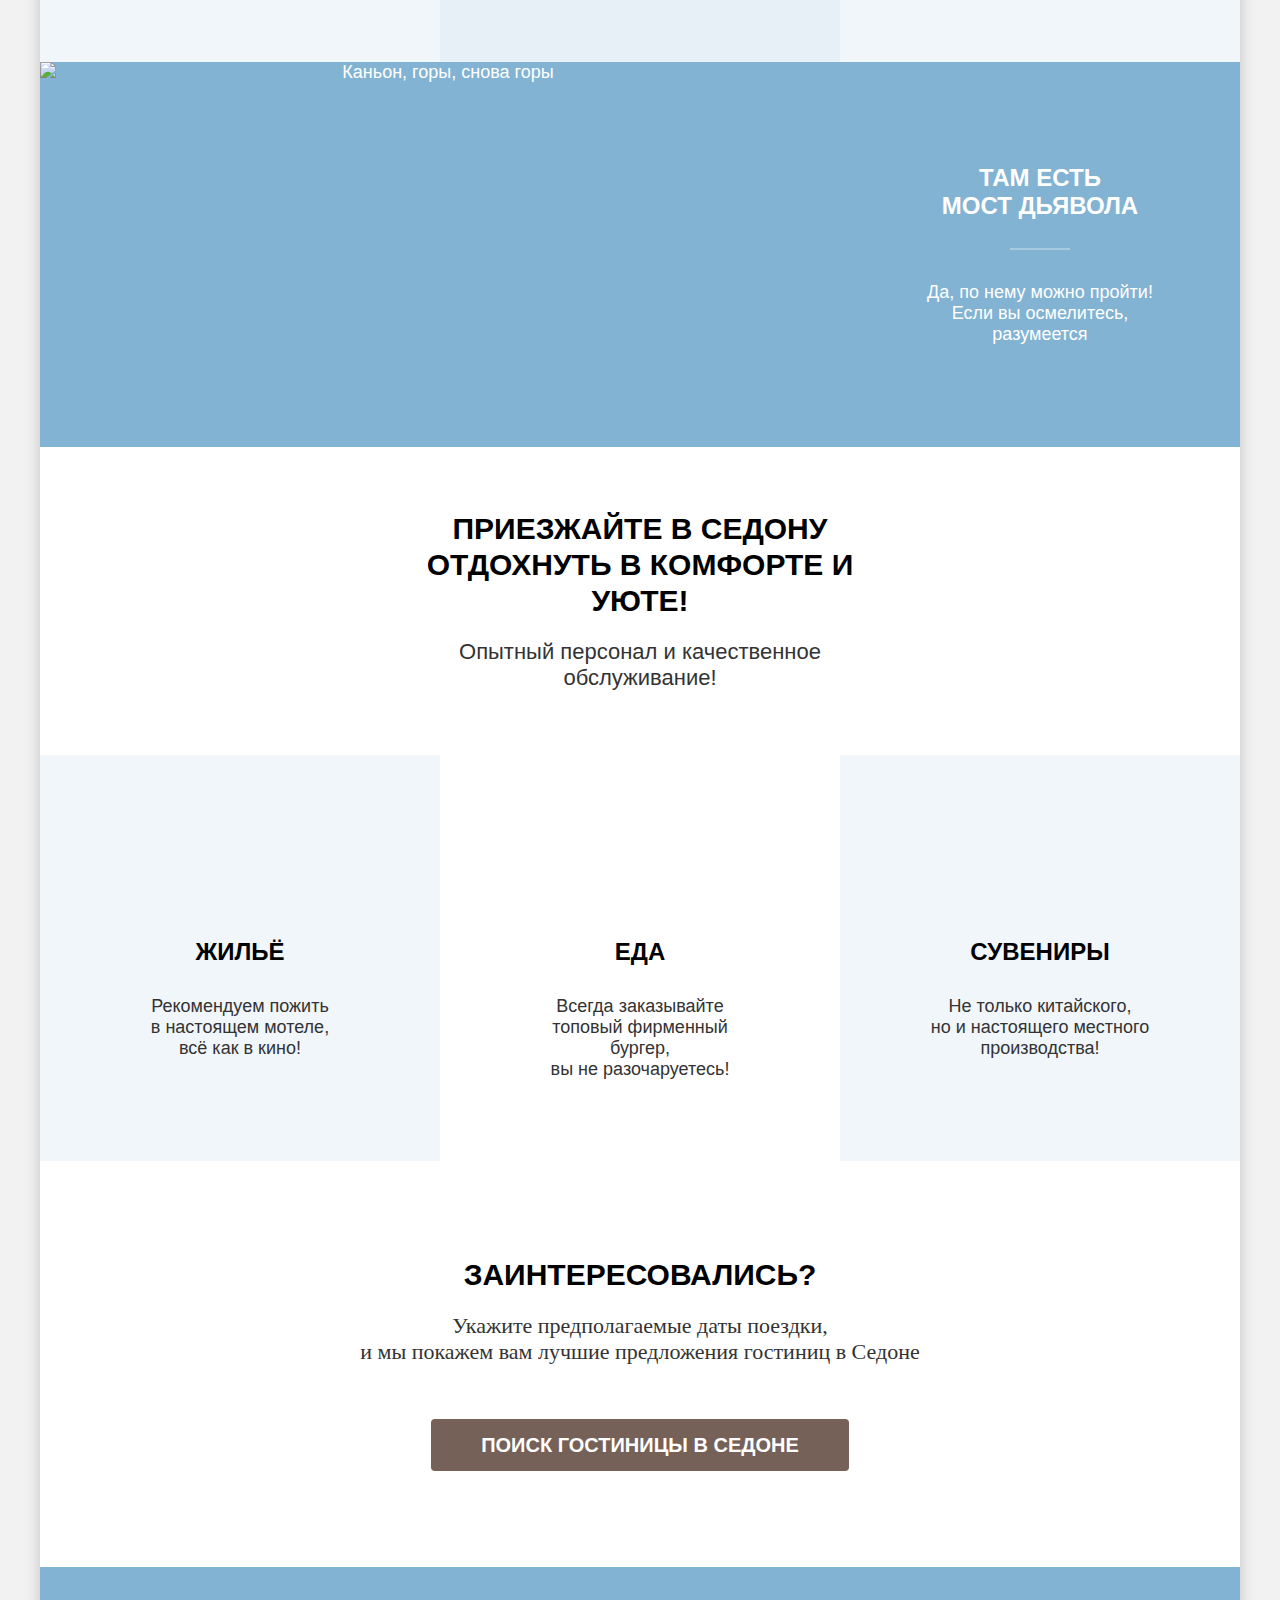
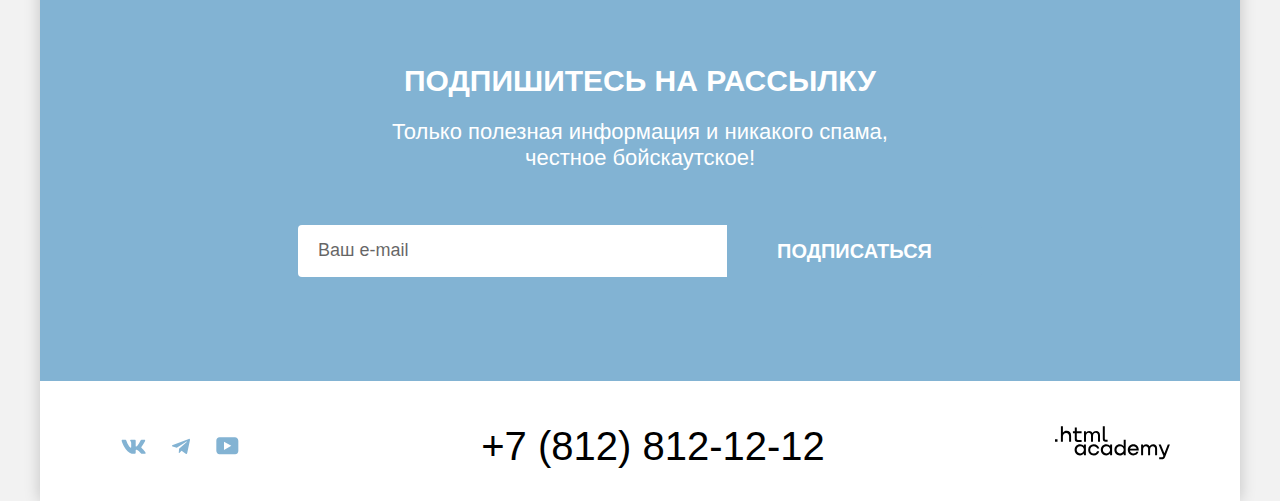
==== commit 8bdcb06b: "Декоративные элементы. Первая проверка" ====
--- a/index.html
+++ b/index.html
@@ -4,6 +4,7 @@
   <head>
     <meta charset="utf-8">
     <title>Городок Седона</title>
+    <link rel="icon" href="favicon.ico" sizes="32x32">
     <link rel="stylesheet" href="styles/styles.css">
   </head>
 
@@ -31,23 +32,13 @@
         <ul class="navigation-list navigation-user">
           <li class="navigation-item">
             <a class="navigation-link" href="#">
-              <svg class="navigation-icon" aria-hidden="true" focusable="false" width="19" height="19"
-                viewBox="0 0 19 19" fill="none" xmlns="http://www.w3.org/2000/svg">
-                <path
-                  d="m18.9 17-3.7-3.67c1-1.3 1.7-2.98 1.7-4.87A8 8 0 0 0 8.9.5C4.5.5.9 4.18.9 8.56a8 8 0 0 0 12.9 6.26l3.7 3.68 1.4-1.5Zm-10-2.48a6 6 0 0 1-6-5.96 6 6 0 0 1 12 0 6 6 0 0 1-6 5.96Z"
-                  fill="#000" />
-              </svg>
+              <svg class="navigation-icon" aria-hidden="true" focusable="false" xmlns="http://www.w3.org/2000/svg" width="19" height="19" viewBox="0 0 19 19"><path d="m18.5 17-3.7-3.67c1-1.3 1.7-2.98 1.7-4.87A8 8 0 0 0 8.5.5C4.1.5.5 4.18.5 8.56a8 8 0 0 0 12.9 6.26l3.7 3.68 1.4-1.5Zm-10-2.48a6 6 0 0 1-6-5.96 6 6 0 0 1 12 0 6 6 0 0 1-6 5.96Z"/></svg>
               <span class="visually-hidden">Поиск</span>
             </a>
           </li>
           <li class="navigation-item">
             <a class="navigation-link" href="#">
-              <svg class="navigation-icon" aria-hidden="true" focusable="false" width="19" height="17"
-                viewBox="0 0 19 17" fill="none" xmlns="http://www.w3.org/2000/svg">
-                <path
-                  d="M9.3 17a.9.9 0 0 1-.8-.4c-5.4-6.1-6.7-7.5-7-7.9A5.4 5.4 0 0 1 5.9 0c1.3 0 2.5.5 3.5 1.3a5.46 5.46 0 0 1 9 4.1c0 1.3-.5 2.5-1.3 3.4l-7 7.9c-.2.2-.4.3-.8.3Zm-6-9.5c.3.4 3.5 4 6.1 6.9l6.2-7c.5-.5.7-1.2.7-2 0-1.8-1.5-3.3-3.3-3.3-1 0-2 .5-2.7 1.3-.3.3-.6.4-.9.4-.3 0-.6-.2-.8-.4-.7-.8-1.7-1.3-2.7-1.3-1.8 0-3.3 1.5-3.3 3.3-.1.9.3 1.6.7 2.1-.1 0-.1 0 0 0Z"
-                  fill="#000" />
-              </svg>
+              <svg class="navigation-icon" aria-hidden="true" focusable="false"  xmlns="http://www.w3.org/2000/svg" width="18" height="17" viewBox="0 0 18 17"><path d="M8.9 17a.9.9 0 0 1-.8-.4c-5.4-6.1-6.7-7.5-7-7.9A5.4 5.4 0 0 1 5.5 0C6.8 0 8 .5 9 1.3a5.46 5.46 0 0 1 9 4.1c0 1.3-.5 2.5-1.3 3.4l-7 7.9c-.2.2-.4.3-.8.3Zm-6-9.5c.3.4 3.5 4 6.1 6.9l6.2-7c.5-.5.7-1.2.7-2 0-1.8-1.5-3.3-3.3-3.3-1 0-2 .5-2.7 1.3-.3.3-.6.4-.9.4-.3 0-.6-.2-.8-.4-.7-.8-1.7-1.3-2.7-1.3-1.8 0-3.3 1.5-3.3 3.3-.1.9.3 1.6.7 2.1-.1 0-.1 0 0 0Z"/></svg>
               <span class="visually-hidden">Избранное</span>
               <span class="notification-badge">12</span>
             </a>
@@ -108,16 +99,16 @@
           <p class="services-lead">Опытный персонал и качественное обслуживание!</p>
         </div>
         <ul class="services-list">
-          <li class="services-item services-item-accent services-item-hotel">
-            <h3 class="services-item-title">Жильё</h3>
+          <li class="services-item services-item-accent">
+            <h3 class="services-item-title services-item-title-hotel">Жильё</h3>
             <p class="services-item-text">Рекомендуем пожить<br> в настоящем мотеле,<br> всё как в кино!</p>
           </li>
-          <li class="services-item services-item-food">
-            <h3 class="services-item-title">Еда</h3>
+          <li class="services-item">
+            <h3 class="services-item-title services-item-title-food">Еда</h3>
             <p class="services-item-text">Всегда заказывайте<br> топовый фирменный бургер,<br> вы не разочаруетесь!</p>
           </li>
-          <li class="services-item services-item-accent services-item-gift">
-            <h3 class="services-item-title">Сувениры</h3>
+          <li class="services-item services-item-accent">
+            <h3 class="services-item-title services-item-title-gift">Сувениры</h3>
             <p class="services-item-text">Не только китайского,<br> но и настоящего местного производства!</p>
           </li>
         </ul>
@@ -150,20 +141,23 @@
       <div class="page-footer-container">
         <ul class="footer-social-list">
           <li class="footer-social-item">
-            <a class="footer-social-link footer-social-vk" href="https://vk.com/htmlacademy" target="_blank"
+            <a class=" footer-social-link " href="https://vk.com/htmlacademy" target="_blank"
               rel="noreferrer noopener">
+              <svg class="footer-social-icon"aria-hidden="true" focusable="false" xmlns="http://www.w3.org/2000/svg" width="25" height="15" viewBox="0 0 25 15"><path fill-rule="evenodd" d="M24.12 1.8c.16-.54 0-.94-.8-.94H20.7c-.67 0-.98.34-1.15.73 0 0-1.33 3.2-3.22 5.27-.61.6-.9.8-1.23.8-.16 0-.41-.2-.41-.75v-5.1c0-.66-.19-.95-.74-.95H9.82c-.42 0-.67.3-.67.59 0 .62.95.76 1.04 2.51v3.8c0 .83-.15.98-.48.98-.9 0-3.06-3.2-4.34-6.88-.25-.72-.5-1-1.18-1H1.57c-.75 0-.9.34-.9.73 0 .68.89 4.07 4.14 8.55 2.17 3.06 5.23 4.72 8 4.72 1.68 0 1.88-.37 1.88-1v-2.32c0-.74.16-.88.7-.88.38 0 1.05.19 2.6 1.66 1.79 1.75 2.08 2.54 3.08 2.54h2.63c.75 0 1.12-.37.9-1.1-.23-.72-1.08-1.77-2.2-3.02-.62-.71-1.54-1.48-1.82-1.86-.39-.5-.28-.71 0-1.15 0 0 3.2-4.42 3.54-5.93Z" clip-rule="evenodd"/></svg>
               <span class="visually-hidden">Vkontakte</span>
             </a>
           </li>
           <li class="footer-social-item">
-            <a class="footer-social-link footer-social-tg" href="https://t.me/htmlacademys" target="_blank"
+            <a class="footer-social-link" href="https://t.me/htmlacademys" target="_blank"
               rel="noreferrer noopener">
+              <svg class="footer-social-icon"aria-hidden="true" focusable="false" xmlns="http://www.w3.org/2000/svg" width="18" height="16" viewBox="0 0 18 16"><path d="M16.79.96.84 7.1c-1.09.44-1.08 1.05-.2 1.32l4.1 1.28 9.47-5.98c.44-.27.85-.13.52.17l-7.68 6.93-.28 4.22c.41 0 .6-.2.83-.41l1.99-1.94 4.13 3.06c.77.42 1.31.2 1.5-.71l2.72-12.8c.28-1.1-.43-1.61-1.16-1.28Z"/></svg>
               <span class="visually-hidden">Telegram</span>
             </a>
           </li>
           <li class="footer-social-item">
-            <a class="footer-social-link footer-social-yt" href="https://www.youtube.com/user/htmlacademyru"
+            <a class="footer-social-link" href="https://www.youtube.com/user/htmlacademyru"
               target="_blank" rel="noreferrer noopener">
+              <svg class="footer-social-icon" aria-hidden="true" focusable="false" xmlns="http://www.w3.org/2000/svg" width="23" height="18" viewBox="0 0 23 18"><path d="M18.94.36H3.51C1.65.36.33 1.95.33 3.76v10.09c0 1.91 1.32 3.5 3.18 3.5h15.65c1.64 0 3.17-1.59 3.17-3.4V3.76c-.22-1.8-1.53-3.4-3.39-3.4ZM7.99 12.89V4.82l7.34 4.04-7.34 4.03Z"/></svg>
               <span class="visually-hidden">Youtube</span>
             </a>
           </li>
@@ -171,7 +165,8 @@
         <a class="footer-phone" href="tel:+78128121212">+7 (812) 812-12-12</a>
         <a class="footer-htmlacademy-link" href="https://htmlacademy.ru/intensive/htmlcss" target="_blank"
           rel="noreferrer noopener">
-          <img src="images/htmlacademy-logo.svg" width="115" height="33" alt="Логотип HTML Academy">
+          <svg class="footer-htmlacademy-icon" aria-hidden="true" focusable="false" xmlns="http://www.w3.org/2000/svg" width="115" height="34" viewBox="0 0 115 34"><path d="M0 13.26v2.6h2.5v-2.6H0ZM11.6 4.86c-1.6 0-2.8.7-3.6 1.7h-.1V.36h-2v15.5h2v-5.3c0-2.1 1.3-3.6 3.3-3.6 1.8 0 2.9 1.4 2.9 3.2v5.7h2v-6.1c.1-3-1.8-4.9-4.5-4.9ZM26.6 5.16h-4.8v-3.7h-2v3.8h-1.9v2h1.9v6c0 1.7 1 2.7 2.7 2.7h4.1v-2h-3.7c-.7 0-1.1-.4-1.1-1.1v-5.7h4.8v-2ZM41.1 4.96c-1.6 0-2.9.8-3.5 2.1h-.1c-.6-1.2-1.8-2.1-3.4-2.1-1.4 0-2.5.8-3.1 1.8h-.1v-1.6H29v10.6h2v-5.4c0-2 1-3.5 2.6-3.5 1.5 0 2.4 1 2.4 2.6v6.3h2v-5.6c0-2.4 1.4-3.3 2.6-3.3 1.5 0 2.4 1 2.4 2.6v6.3h2v-6.5c.1-2.5-1.4-4.3-3.9-4.3ZM47.8 13.06c0 1.7 1 2.7 2.8 2.7h2v-2h-1.7c-.7 0-1.1-.4-1.1-1.1V.36h-2v12.7ZM28.9 20.06c-.9-1.1-2.2-1.8-3.9-1.8-3.1 0-5.4 2.3-5.4 5.6s2.3 5.6 5.4 5.6c1.8 0 3-.8 3.8-1.9h.1v1.6h2v-10.6h-2v1.5Zm-3.6 7.4c-2.2 0-3.6-1.6-3.6-3.6s1.4-3.6 3.6-3.6 3.6 1.6 3.6 3.6c0 1.9-1.4 3.6-3.6 3.6ZM44.2 22.36c-.5-2.4-2.6-4.1-5.4-4.1a5.4 5.4 0 0 0-5.6 5.6c0 3.1 2.2 5.6 5.6 5.6 2.8 0 4.9-1.8 5.4-4.2h-2.1a3.4 3.4 0 0 1-3.3 2.3c-2.2 0-3.6-1.6-3.6-3.6s1.4-3.6 3.6-3.6c1.6 0 2.8 1 3.3 2.2h2.1v-.2ZM55.1 20.06c-.9-1.1-2.2-1.8-3.9-1.8-3.1 0-5.4 2.3-5.4 5.6s2.3 5.6 5.4 5.6c1.8 0 3-.8 3.8-1.9h.1v1.6h2v-10.6h-2v1.5Zm-3.6 7.4c-2.2 0-3.6-1.6-3.6-3.6s1.4-3.6 3.6-3.6 3.6 1.6 3.6 3.6c0 1.9-1.5 3.6-3.6 3.6ZM68.7 20.16c-.9-1.1-2.2-1.9-3.9-1.9-3.1 0-5.4 2.3-5.4 5.6s2.2 5.6 5.4 5.6c1.7 0 3-.8 3.8-1.8h.1v1.5h2v-15.4h-2v6.4Zm-3.6 7.3c-2.2 0-3.6-1.6-3.6-3.6s1.4-3.6 3.6-3.6 3.6 1.6 3.6 3.6c-.1 2-1.5 3.6-3.6 3.6ZM78.3 18.26c-3.3 0-5.5 2.5-5.5 5.6 0 3 2.1 5.6 5.5 5.6 2.5 0 4.5-1.3 5.2-3.6h-2.1c-.5 1-1.6 1.6-3 1.6-1.9 0-3.3-1.3-3.4-2.9h8.8c.2-3.6-2-6.3-5.5-6.3Zm0 1.9c1.7 0 3 1 3.3 2.6h-6.5c.3-1.5 1.5-2.6 3.2-2.6ZM98.2 18.26c-1.6 0-2.9.8-3.6 2h-.1c-.6-1.2-1.8-2-3.4-2-1.4 0-2.5.7-3.1 1.8v-1.5h-1.9v10.6h2v-5.4c0-2 1-3.4 2.6-3.5 1.5 0 2.4 1 2.4 2.6v6.3h2v-5.6c0-2.4 1.4-3.3 2.6-3.3 1.5 0 2.4 1 2.4 2.6v6.3h2v-6.5c.1-2.6-1.4-4.4-3.9-4.4ZM109.4 27.36l-3.6-8.9h-2.2l4.8 11.6c-.3.9-.7 1.2-1.7 1.2h-2.5v2h2.5c1.8 0 2.8-.8 3.5-2.6l4.7-12.2h-2.1l-3.4 8.9Z"/></svg>
+          <span class="visually-hidden">HTML Academy</span>
         </a>
       </div>
     </footer>
--- a/styles/styles.css
+++ b/styles/styles.css
@@ -57,6 +57,7 @@
   overflow: hidden;
 }
 
+/* Button */
 .button {
   display: inline-block;
   font-family: "PT Sans", sans-serif;
@@ -73,9 +74,34 @@
   cursor: pointer;
 }
 
+.button:hover {
+  background-color: #615048;
+}
+
+.button:focus-visible {
+  background-color: #615048;
+}
+
+.button:active {
+  color: hsla(0, 0%, 100%, 0.3);
+  background-color: #756157;
+}
+
+.button:disabled,
+.button.disabled,
+.button:disabled:hover,
+.button.disabled:hover,
+.button:disabled:focus-visible,
+.button.disabled:focus-visible,
+.button:disabled:active,
+.button.disabled:active {
+  background-color: #e5e5e5;
+  cursor: default;
+}
+
+
 /* Pages */
 /* Header */
-
 .navigation {
   position: relative;
   display: flex;
@@ -116,9 +142,40 @@
   text-decoration: none;
 }
 
+.navigation-link:hover {
+  color: #756157;
+}
+
+.navigation-link:focus-visible {
+  color: #756157;
+  outline: none;
+}
+
+.navigation-link:active {
+  color: hsla(20, 15%, 40%, 0.3);
+}
+
+.navigation-link-current,
+.navigation-link-current:hover,
+.navigation-link-current:focus-visible,
+.navigation-link-current:active {
+  color: #000000;
+  cursor: default;
+}
+
+.navigation-link-current::before {
+  position: absolute;
+  right: 16px;
+  bottom: -1px;
+  left: 16px;
+  height: 2px;
+  background-color: #756257;
+  content: "";
+}
+
 .navigation-user {
   justify-content: flex-end;
-  width: 150px;
+  max-width: 150px;
   margin-left: auto;
   margin-right: 20px;
 }
@@ -138,6 +195,18 @@
   fill: #000000;
 }
 
+.navigation-link:hover .navigation-icon {
+  fill: #756157;
+}
+
+.navigation-link:focus-visible .navigation-icon {
+  fill: #756157;
+}
+
+.navigation-link:active .navigation-icon {
+  fill: hsla(20, 15%, 40%, 0.3);
+}
+
 .notification-badge {
   position: absolute;
   width: 20px;
@@ -169,7 +238,7 @@
 /* Hero */
 .hero {
   background-image:
-    url("../images/hero/hero-mask.png"),
+    url("../images/hero/hero-mask.svg"),
     url("../images/hero/hero-background.jpg");
   background-repeat:no-repeat;
   background-size: 100% auto, cover;
@@ -233,6 +302,7 @@
 }
 
 .advantages-item-title {
+  position: relative;
   font-size: 24px;
   line-height: 28px;
   color: #000000;
@@ -240,6 +310,21 @@
   text-transform: uppercase;
   margin-top: 0;
   margin-bottom: 62px;
+}
+
+.advantages-item-title::before {
+  position: absolute;
+  bottom: -30px;
+  left: 50%;
+  width: 60px;
+  height: 2px;
+  margin-left: -30px;
+  background-color: hsla(0, 0%, 0%, 0.3);
+  content: "";
+}
+
+.advantages-item-wide .advantages-item-title::before {
+  background-color: hsla(0, 0%, 100%, 0.3);
 }
 
 .advantages-item-text {
@@ -320,6 +405,7 @@
 }
 
 .services-item-title {
+  position: relative;
   font-size: 24px;
   line-height: 28px;
   font-weight: 700;
@@ -327,6 +413,40 @@
   text-transform: uppercase;
   margin-top: 0;
   margin-bottom: 30px;
+}
+
+.services-item-title::before {
+  position: absolute;
+  left: 50%;
+  background-color: transparent;
+  content: "";
+}
+
+.services-item-title-hotel::before {
+  top: -102px;
+  width: 75px;
+  height: 72px;
+  margin-left: -38px;
+  background-image: url("/images/house.svg");
+  background-repeat: no-repeat;
+}
+
+.services-item-title-food::before {
+  top: -100px;
+  width: 74px;
+  height: 70px;
+  margin-left: -37px;
+  background-image: url("/images/food.svg");
+  background-repeat: no-repeat;
+}
+
+.services-item-title-gift::before {
+  top: -106px;
+  width: 64px;
+  height: 76px;
+  margin-left: -32px;
+  background-image: url("/images/gift.svg");
+  background-repeat: no-repeat;
 }
 
 .services-item-text {
@@ -437,14 +557,33 @@
   padding: 8px 50px;
 }
 
+.button-subscription:hover {
+  background-color: #68a2ca;
+}
+
+.button-subscription:focus-visible {
+  background-color: #68a2ca;
+  outline: none;
+}
+
+.button-subscription:active {
+  color: hsla(0, 0%, 100%, 0.3);
+  background-color: #82b3d3;
+}
+
+.button-subscription:disabled,
+.button-subscription.disabled {
+  background-color: #e5e5e5;
+}
+
 /* Footer */
 .page-footer-container {
   width: 1060px;
   display: flex;
   justify-content: space-between;
   margin:0 auto;
-  padding-top: 40px;
-  padding-bottom: 30px;
+  padding-top: 45px;
+  padding-bottom: 35px;
 }
 
 .footer-social-list {
@@ -457,13 +596,37 @@
 }
 
 .footer-social-item {
+  margin: 0;
+}
+
+.footer-social-link {
+  position: relative;
+  display: block;
   width: 47px;
   height: 40px;
 }
 
-.footer-social-link {
-  display: block;
-  height: 40px;
+.footer-social-icon {
+  position: absolute;
+  top: 0;
+  bottom: 0;
+  left: 0;
+  right: 0;
+  margin: auto;
+  fill: #83b3d3;
+}
+
+.footer-social-icon:hover {
+  fill: #68A2CA;
+}
+
+.footer-social-icon:focus-visible {
+  fill: #68A2CA;
+  outline: none;
+}
+
+.footer-social-icon:active {
+  fill: hsla(204, 48%, 60%, 0.3);
 }
 
 .footer-phone {
@@ -475,12 +638,39 @@
   text-decoration: none;
 }
 
+.footer-phone:hover {
+  color: #756157;
+}
+
+.footer-phone:focus-visible {
+  color: #756157;
+}
+
+.footer-phone:active {
+  color: hsla(20, 15%, 40%, 0.3);
+}
+
 .footer-htmlacademy-link {
   width: 115px;
 }
 
+.footer-htmlacademy-icon {
+  fill: #000000;
+}
+
+.footer-htmlacademy-icon:hover {
+  fill: #756157;
+}
+
+.footer-htmlacademy-icon:focus-visible {
+  fill: #756157;
+}
+
+.footer-htmlacademy-icon:active {
+  fill: hsla(20, 15%, 40%, 0.3);
+}
+
 /* Page catalog */
-
 .inner-container {
   background-image: url("../images/filter/filter-background.jpg");
   background-color: #756157;
@@ -505,6 +695,7 @@
 
 .breadcrumbs {
   display: flex;
+  align-items: center;
   flex-wrap: wrap;
   margin: 0;
   padding: 0;
@@ -512,14 +703,51 @@
   list-style-type: none;
 }
 
+.breadcrumbs-item {
+  position: relative;
+  margin-right: 28px;
+}
+
 .breadcrumbs-link {
-  margin-right: 28px;
   font-size: 16px;
   color: inherit;
   text-align: center;
   text-decoration: none;
 }
 
+.breadcrumbs-item::after {
+  position: absolute;
+  content:"";
+  display: block;
+  width: 7px;
+  height: 10px;
+  bottom: 5px;
+  right: -18px;
+  background-image: url("/images/arrow-right.svg");
+  background-position: center;
+  background-repeat: no-repeat;
+}
+
+.breadcrumbs-item:last-child.breadcrumbs-item::after {
+  content: none;
+}
+
+.breadcrumbs-icon {
+  fill: #ffffff;
+}
+
+.breadcrumbs-icon:hover {
+  fill: hsla(0, 0%, 100%, 0.6);
+}
+
+.breadcrumbs-icon:focus-visible {
+  fill: #ffffff;
+}
+
+.breadcrumbs-icon:active {
+  fill: hsla(0, 0%, 100%, 0.3);
+}
+
 /* Filter */
 .filter-form {
   display: flex;
@@ -572,7 +800,6 @@
 }
 
 /* Sort */
-
 .sort {
   display: flex;
   padding-top: 50px;
@@ -581,16 +808,15 @@
 
 .sort-message {
   width: 400px;
+  margin-top: 0;
+  margin-bottom: 0;
   margin-right: auto;
   font-size: 30px;
   line-height: 36px;
   font-weight: 700;
   color: #000000;
   text-transform: uppercase;
-  margin-top: 0;
-  margin-bottom: 0;
-}
-
+}
 
 .select-control {
   width: 290px;
@@ -604,9 +830,35 @@
   margin-left: 70px;
 }
 
-.sort-buttons .button {
+.card-grid-toggle {
+  display: flex;
+  justify-content: center;
+  align-items: center;
   width: 48px;
-  height: 48px
+  height: 48px;
+  border: 2px solid #e5e5e5;
+  border-radius: 4px;
+}
+
+.card-grid-toggle:hover {
+  border-color: #000000;
+}
+
+.card-grid-toggle:focus-visible {
+  outline: 2px solid #68a2ca;
+  outline-offset: -2px;
+}
+
+.card-grid-toggle:active {
+  border-color: #000000;
+}
+
+.card-grid-toggle svg {
+  fill: #000000;
+}
+
+.card-grid-toggle-current {
+  border: 2px solid #000000;
 }
 
 /* Catalog */
@@ -684,6 +936,48 @@
   background-color: #82b3d3;
 }
 
+.batton-favorites:hover {
+  background-color: #68a2ca;
+}
+
+.batton-favorites:focus-visible {
+  background-color: #68a2ca;
+}
+
+.batton-favorites:active {
+  color: hsla(0, 0%, 100%, 0.3);
+  background-color: #82b3d3;
+}
+
+.batton-favorites:disabled,
+.batton-favorites.disabled {
+  color: #ffffff;
+  background-color: #e5e5e5;
+}
+
+.batton-favorites-checked {
+  background-color: #7db54f;
+}
+
+.batton-favorites-checked:hover {
+  background-color: #6c9e42;
+}
+
+.batton-favorites-checked:focus-visible {
+  background-color: #6c9e42;
+}
+
+.batton-favorites-checked:active {
+  color: hsla(0, 0%, 100%, 0.3);
+  background-color: #7db54f;
+}
+
+.batton-favorites-checked:disabled,
+.batton-favorites-checked.disabled {
+  color: #ffffff;
+  background-color: #e5e5e5;
+}
+
 .card-rating {
   display: flex;
   justify-content: space-between;
@@ -713,7 +1007,6 @@
 }
 
 /* Pagination */
-
 .pagination {
   display: flex;
   flex-wrap: wrap;
@@ -744,9 +1037,26 @@
   border-radius: 4px;
 }
 
-.pagination-link-current {
-  color: #000000;
+.pagination-link:hover {
+  background-color: #68a2ca;
+}
+
+.pagination-link:focus-visible {
+  background-color: #68a2ca;
+}
+
+.pagination-link:active {
+  color: hsla(0, 0%, 100%, 0.3);
+  background-color: #82b3d3;
+}
+
+.pagination-link-current,
+.pagination-link-current:hover,
+.pagination-link-current:focus-visible,
+.pagination-link-current:active {color: #000000;
   background-color: #f2f2f2;
+  cursor: default;
+  outline: none;
 }
 
 .pagination-dots {
@@ -754,7 +1064,6 @@
 }
 
 /* Catalog subscription */
-
 .main-inner .subscription {
   background-image: none;
   background-color: #ffffff;
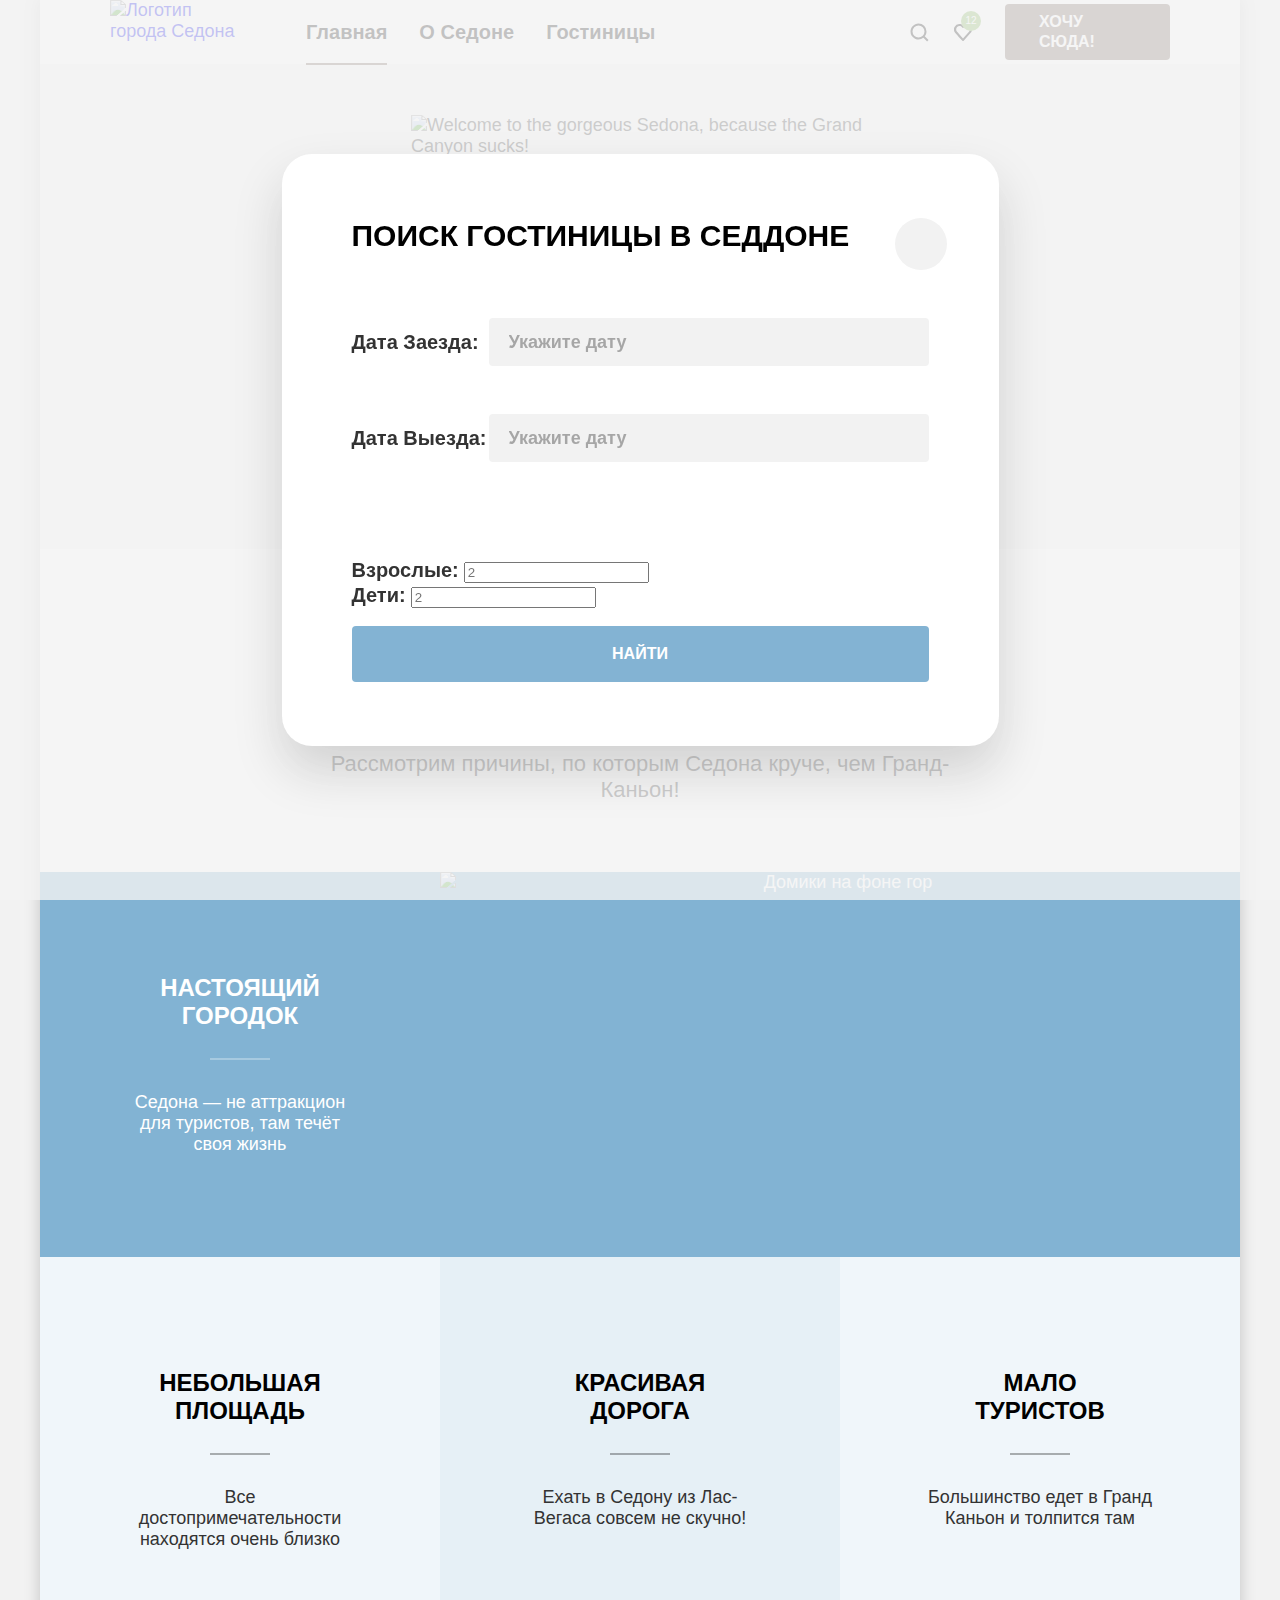
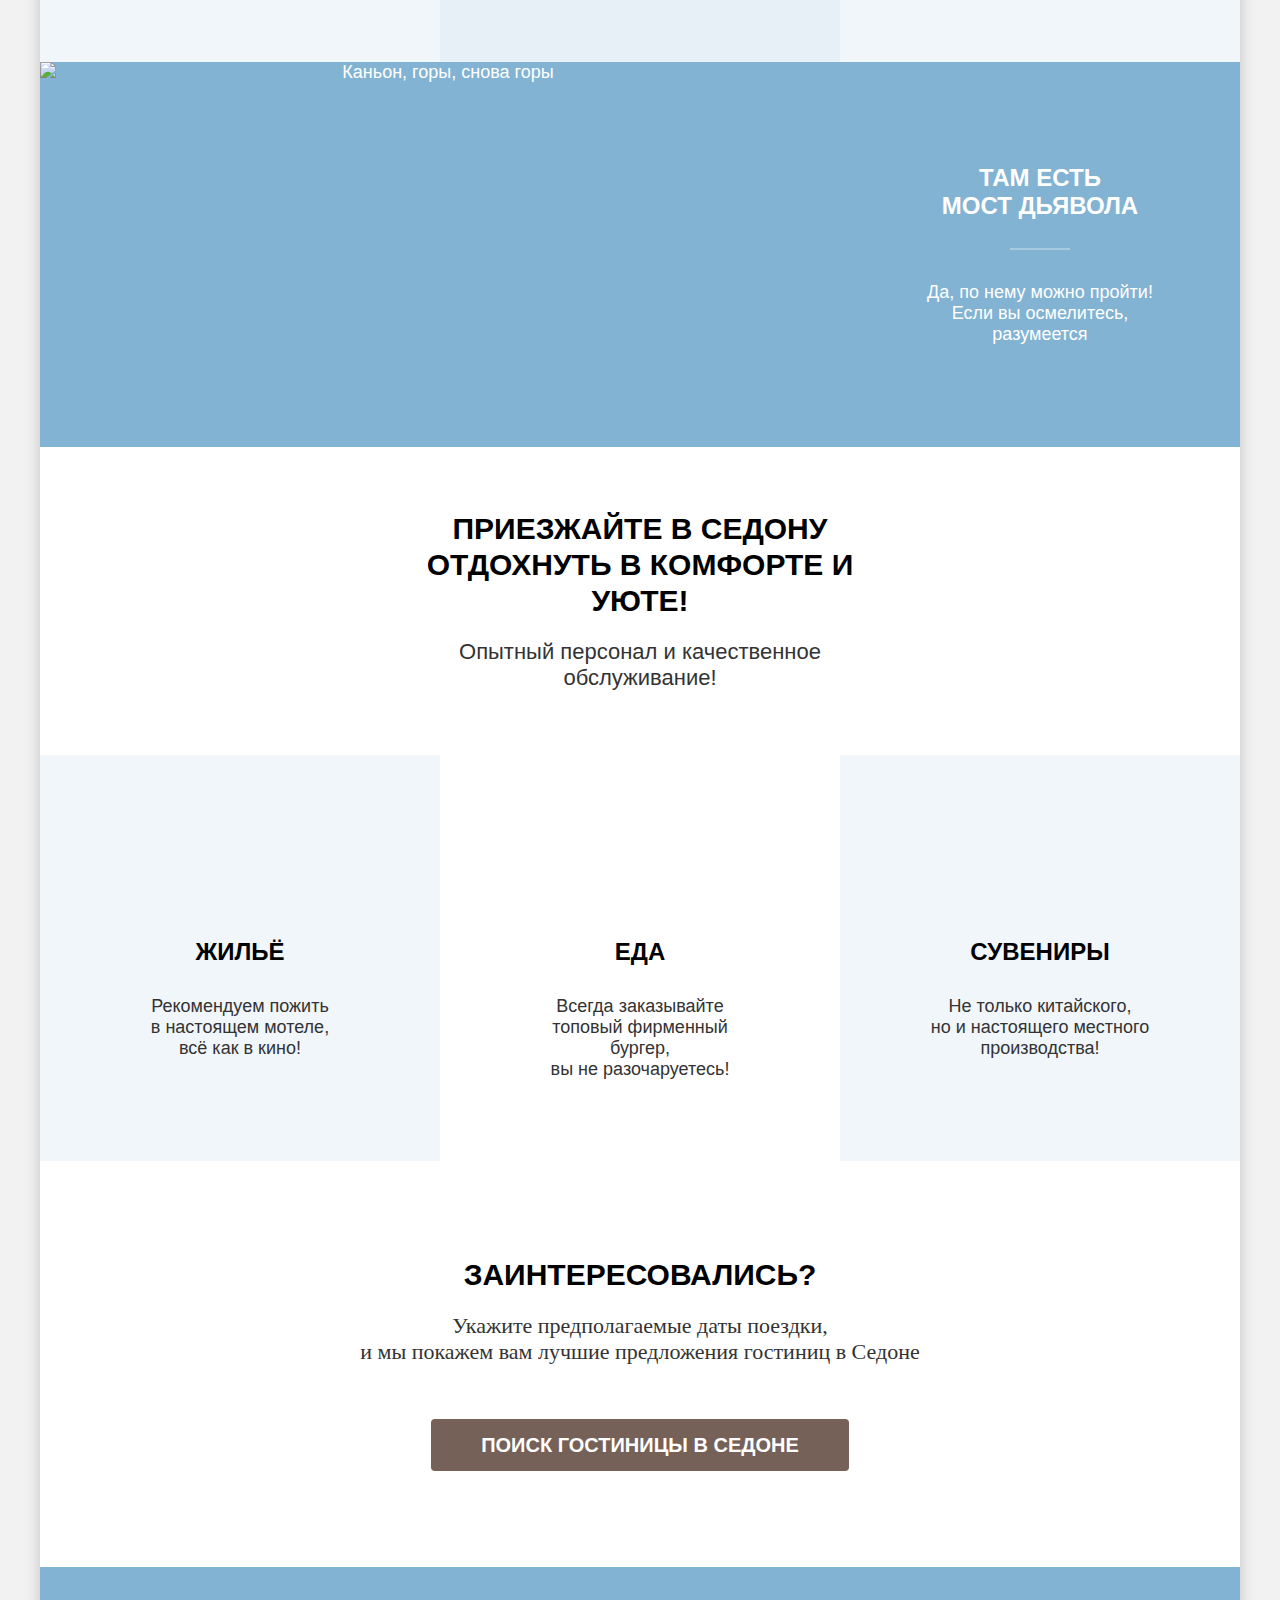
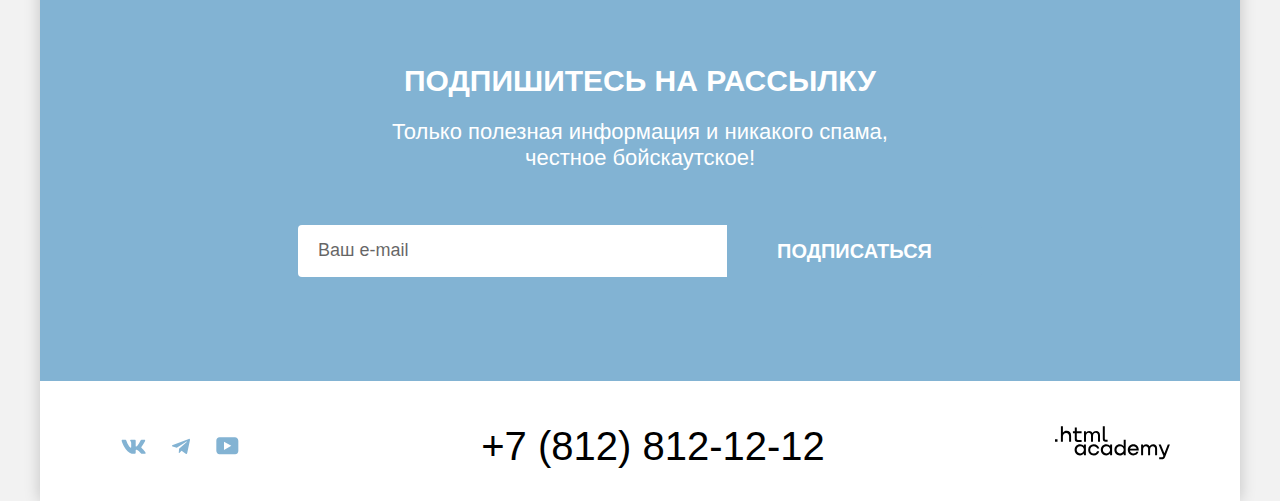
==== commit e9e4db17: "Попап. Начало" ====
--- a/index.html
+++ b/index.html
@@ -170,6 +170,39 @@
         </a>
       </div>
     </footer>
+
+    <!-- Modal -->
+    <div class="modal-container modal-container-close">
+      <div class="modal modal-search">
+        <section class="modal-content">
+          <h2 class="modal-title">Поиск гостиницы в Седдоне</h2>
+          <button class="modal-close-button">
+            <span class="visually-hidden">Закрыть</span>
+          </button>
+          <form class="search-form" action="https://echo.htmlacademy.ru/" method="post">
+            <p class="field-group">
+              <label class="search-form-label" for="search-checkin">Дата Заезда:</label>
+              <input class="search-form-field field-date" type="text" id="search-checkin" name="search-checkin" placeholder="Укажите дату">
+            </p>
+            <p class="field-group">
+              <label class="search-form-label" for="search-checkin">Дата Выезда:</label>
+              <input class="search-form-field field-date" type="text" id="search-checkout" name="search-checkout" placeholder="Укажите дату">
+            </p>
+            <p class="field-group search-form-options">
+              <div class="search-form-option-adults">
+                <label class="search-form-label" for="search-adults">Взрослые:</label>
+                <input class="search-form-field field-count" type="number" id="search-adults" name="search-adults" placeholder="2">
+              </div>
+              <div  class="search-form-option-kids">
+                <label class="search-form-label" for="search-kids">Дети:</label>
+                <input class="search-form-field field-count" type="number" id="search-kids" name="search-kids" placeholder="2">
+              </div>
+            </p>
+            <button class="button search-form-button" type="submit">Найти</button>
+          </form>
+        </section>
+      </div>
+    </div>
   </body>
 
 </html>
--- a/styles/styles.css
+++ b/styles/styles.css
@@ -753,11 +753,28 @@
   display: flex;
 }
 
+.filter-group {
+  margin: 0;
+  padding: 0;
+  border: none;
+}
+
+.filter-list {
+  margin: 0;
+  padding: 0;
+  list-style-type: none;
+}
+
+.filter-item:not(:last-child) {
+  margin-bottom: 16px;
+}
+
 .filter-title {
   font-size: 20px;
   line-height: 24px;
   font-weight: 700;
   color: #ffffff;
+  margin-bottom: 32px;
 }
 
 .filter-group-infrastructure {
@@ -776,26 +793,234 @@
   padding: 0;
 }
 
+/* Price inputs */
+.range-wrapper-inputs {
+  display: flex;
+  justify-content: space-between;
+  gap: 2px;
+  margin-bottom: 44px;
+}
+
+.range-wrapper-input {
+  position: relative;
+}
+
+.range-input {
+  width: 143px;
+  padding: 12px 50px 12px 20px;
+  font: inherit;
+  font-weight: 700;
+  background-color: #f2f2f2;
+  border: none;
+  border-radius: 4px;
+  appearance: textfield;
+}
+
+.range-input::-webkit-outer-spin-button,
+.range-input::-webkit-inner-spin-button {
+  appearance: none;
+  margin: 0;
+}
+
+.range-input-min {
+  border-top-right-radius: 0;
+  border-bottom-right-radius: 0;
+}
+
+.range-input-max {
+  border-top-left-radius: 0;
+  border-bottom-left-radius: 0;
+}
+
+.catalog-filter-label {
+  position: absolute;
+  z-index: 1;
+  top: 13px;
+  right: 20px;
+  font-size: 18px;
+  opacity: 0.3;
+}
+
+/* Price range */
+.range-scale {
+  position: relative;
+  height: 4px;
+  background-color: hsla(0, 0%, 100%, 0.3);
+}
+
+.range-bar {
+  position: absolute;
+  height: 4px;
+  background-color: #ffffff;
+}
+
+.range-toggle {
+  position: absolute;
+  width: 20px;
+  height: 20px;
+  background: #ffffff;
+  border: none;
+  border-radius: 5px;
+  cursor: pointer;
+}
+
+.range-toggle:hover {
+  background-color: #83b3d3;
+}
+
+.range-toggle:active,
+.range-toggle:focus-visible {
+  background: #ffffff;
+  outline: 3px solid #83b3d3;
+}
+
+.toggle-min {
+  top: -8px;
+  left: 0;
+}
+
+.toggle-max {
+  top: -8px;
+  right: 0;
+}
+
+/* Control */
 .control {
+  position: relative;
+  display: block;
   color: #ffffff;
   line-height: 23px;
-}
-
-.control-label-number {
-  color: #000000;
+  padding-left: 36px;
+}
+
+.control-mark {
+  position: absolute;
+  top: 2px;
+  left: 0;
+  width: 20px;
+  height: 20px;
+  border-radius: 4px;
+  background-color: #ffffff;
+}
+
+/* Label */
+.control-label {
+  font-size: 18px;
+  line-height: 23px;
+}
+
+.control:hover .control-mark,
+.control:hover .control-label {
+  opacity: 0.7;
+}
+
+.control:hover .control-mark {
+  box-shadow: 0 4px 10px 0 hsla(0, 0%, 0%, 0.25);
+}
+
+.control:focus-visible .control-mark,
+.control:focus-visible .control-label {
+  border: 3px solid #68a2ca;
+}
+
+.control:focus-visible .control-mark {
+  box-shadow: 0 4px 10px 0 hsla(0, 0%, 0%, 0.25);
+}
+
+.control:active .control-mark,
+.control:active .control-label {
   opacity: 0.3;
 }
 
+.control:active .control-mark {
+  box-shadow: 0 7px 15px 0 hsla(0, 0%, 0%, 0.4);
+}
+
+.control-input[type="checkbox"]:checked + .control-mark::before {
+  position:absolute;
+  top: 6px;
+  left: 4px;
+  width: 13px;
+  height: 10px;
+  background: url("/images/check.svg");
+  content: "";
+}
+
+/* Radio */
+.control-input[type="radio"] + .control-mark {
+  border-radius: 50%;
+}
+
+.control-input[type="radio"]:checked + .control-mark::before {
+  position: absolute;
+  top: 5px;
+  left: 5px;
+  width: 10px;
+  height: 10px;
+  background: #3f5e72;
+  border-radius: 50%;
+  content: "";
+}
+
 .filter-buttons {
-  width: 190px;
+  width: 191px;
   margin-left: auto;
+  text-align: right;
+  padding-top: 56px;
 }
 
 .button-submit {
+  width: 100%;
+  margin-bottom: 32px;
+  padding-top: 8px;
+  padding-bottom: 8px;
   background-color: #82b3d3;
 }
 
+.button-submit:hover {
+  background-color: #68a2ca;
+}
+
+.button-submit:focus-visible {
+  background-color: #68a2ca;
+}
+
+.button-submit:active {
+  color: hsla(0, 0%, 100%, 0.3);
+  background-color: #82b3d3;
+}
+
+.button-submit:disabled,
+.button-submit.disabled {
+  color: #ffffff;
+  background-color: #e5e5e5;
+}
+
 .button-reset {
+  width: 100%;
+  padding-top: 8px;
+  padding-bottom: 8px;
+  background-color: transparent;
+}
+
+.button-reset:hover {
+  opacity: 60%;
+  background-color: transparent;
+}
+
+.button-reset:focus-visible {
+  outline: 2px solid #68a2ca;
+  outline-offset: -2px;
+}
+
+.button-reset:active {
+  opacity: 30%;
+  background-color: transparent;
+}
+
+.button-reset:disabled,
+.button-reset.disabled {
+  opacity: 10%;
   background-color: transparent;
 }
 
@@ -820,7 +1045,37 @@
 
 .select-control {
   width: 290px;
-}
+  padding: 14px 20px;
+  padding-right: 50px;
+  font: inherit;
+  background-color: #ffffff;
+  border: 2px solid #e5e5e5;
+  background-image: url("/images/arrow-bottom.svg");
+  background-repeat: no-repeat;
+  background-position: right 20px center;
+  appearance: none
+}
+
+.select-control:hover {
+  outline: 2px solid #68a2ca;
+  outline-offset: -2px;
+}
+
+.select-control:focus {
+  outline: 2px solid #68a2ca;
+  outline-offset: -2px;
+}
+
+.select-control:active {
+  border: hsla(0, 0%, 0%, 0.3);
+}
+
+.select-control:disabled,
+.select-control.disabled {
+  color: hsla(0, 0%, 0%, 0.3);
+  border: hsla(0, 0%, 0%, 0.3);
+}
+
 
 .sort-buttons {
   display: flex;
@@ -1080,3 +1335,111 @@
 .main-inner .subscription input {
   background-color: #f2f2f2;
 }
+
+/* Modal */
+.modal-container {
+  position: fixed;
+  top: 0;
+  left: 0;
+  display: flex;
+  width: 100%;
+  height: 100%;
+  background-color: hsla(0, 0%, 95%, 0.8);
+}
+
+.modal-container-close {
+  /* display: none; */
+}
+
+.modal {
+  position: relative;
+  margin: auto;
+  padding: 64px 70px;
+  background-color: #ffffff;
+  border-radius: 30px;
+  box-shadow: 0 25px 50px 0 hsla(0, 0%, 0%, 0.15);
+}
+
+.modal-search {
+  width: 717px;
+}
+
+.modal-close-button {
+  position: absolute;
+  padding: 0;
+  top: 64px;
+  right: 52px;
+  width: 52px;
+  height: 52px;
+  padding: 19px;
+  background-color: #f2f2f2;
+  border: none;
+  border-radius: 50%;
+  background-image: url("/images/close.svg");
+  background-repeat: no-repeat;
+  background-position: center;
+  cursor: pointer;
+}
+
+.modal-title {
+  margin: 0;
+  margin-bottom: 64px;
+  font-size: 30px;
+  font-weight: 700;
+  line-height: 36px;
+  text-transform: uppercase;
+  color: #000000;
+}
+
+.search-form .field-group {
+  display: flex;
+  justify-content: space-between;
+  align-items: center;
+  margin: 0;
+  margin-bottom: 48px;
+}
+
+.search-form .search-form-label {
+  font-size: 20px;
+  font-weight: 700;
+  line-height: 24px;
+}
+
+.search-form .field-date {
+  width: 440px;
+  padding: 12px 20px;
+  padding-right: 50px;
+  font-family: inherit;
+  font-size: 18px;
+  font-weight: 700;
+  line-height: 24px;
+  border: none;
+  border-radius: 4px;
+  background-color: #f2f2f2;
+  background-image: url(/images/date.svg);
+  background-repeat: no-repeat;
+  background-position: center right 22px;
+}
+
+.search-form .field-date::placeholder {
+  opacity: 60%;
+}
+
+.search-form-button {
+  width: 100%;
+  padding-top: 18px;
+  padding-bottom: 18px;
+  background-color: #83b3d3;
+}
+
+.search-form-button:hover {
+  background-color: #68a2ca;
+}
+
+.search-form-button:focus-visible {
+  background-color: #68a2ca;
+}
+
+.search-form-button:active {
+  background-color: #68a2ca;
+}
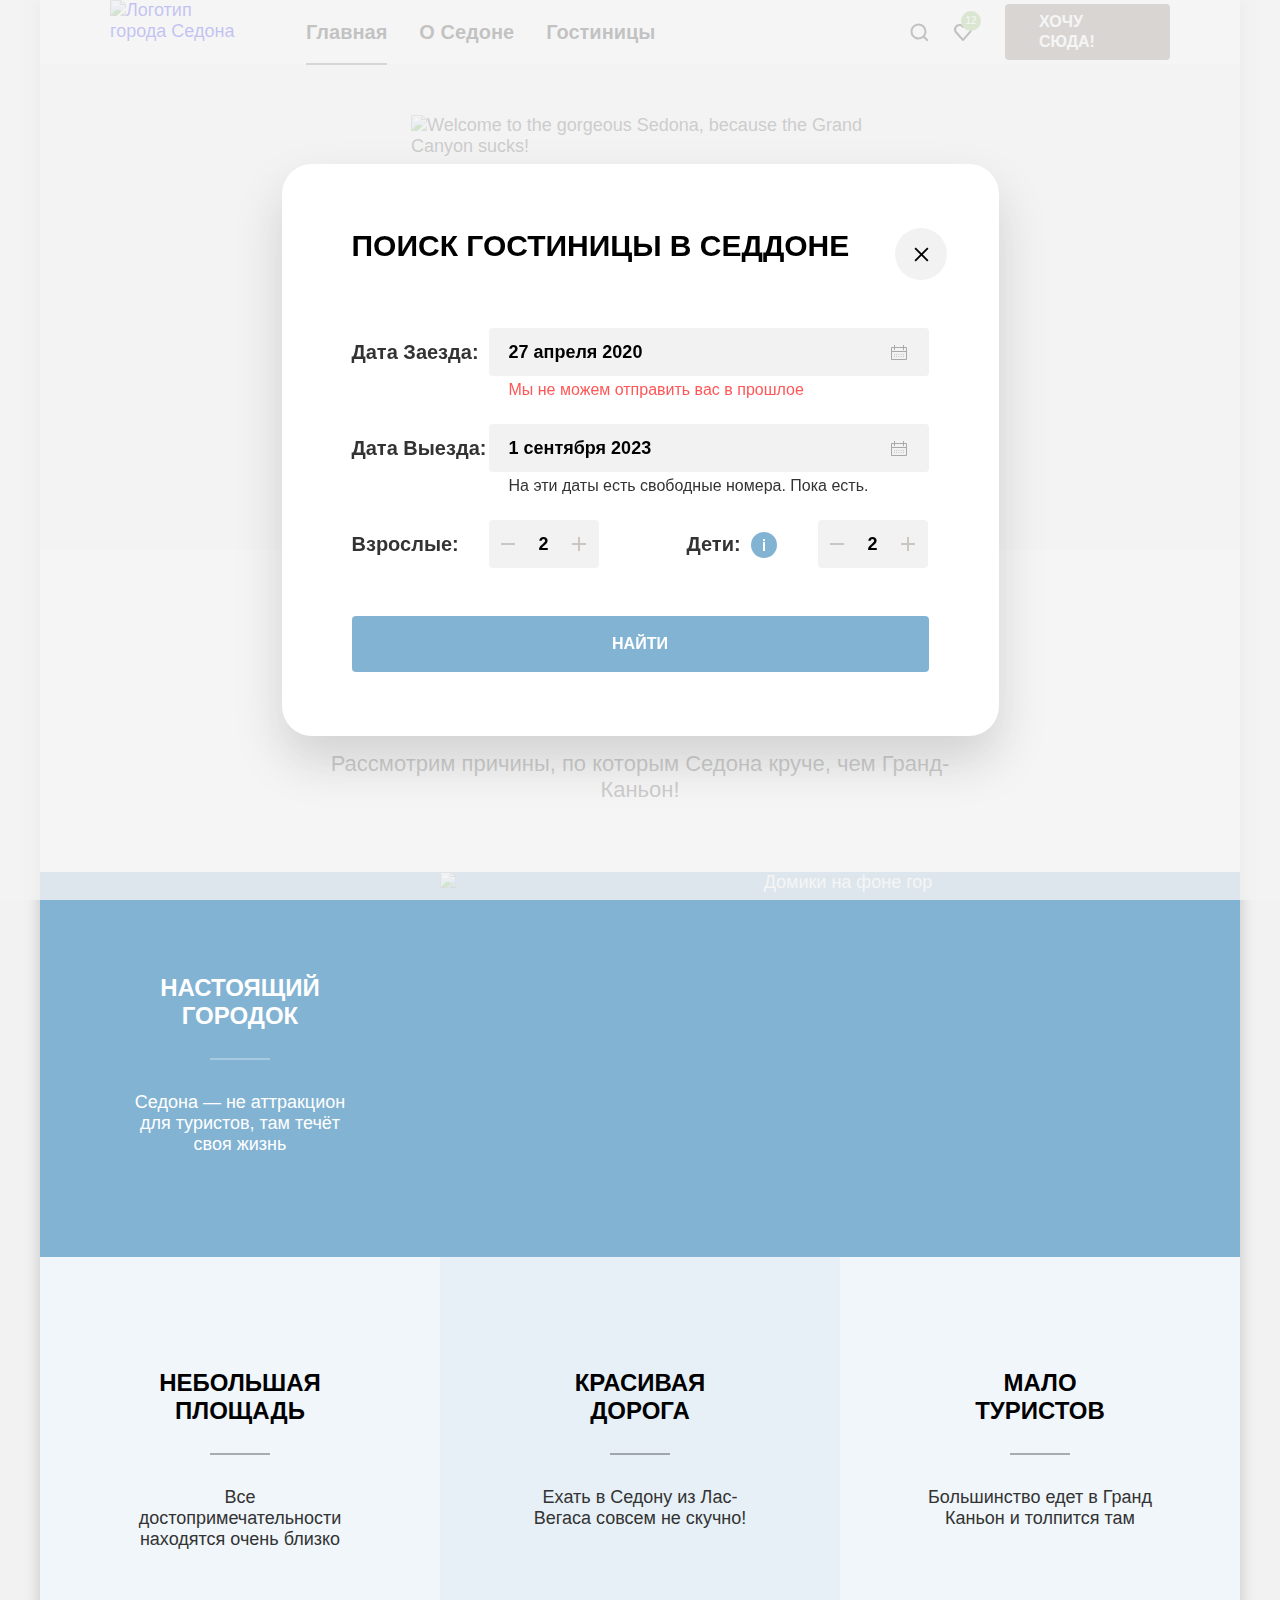
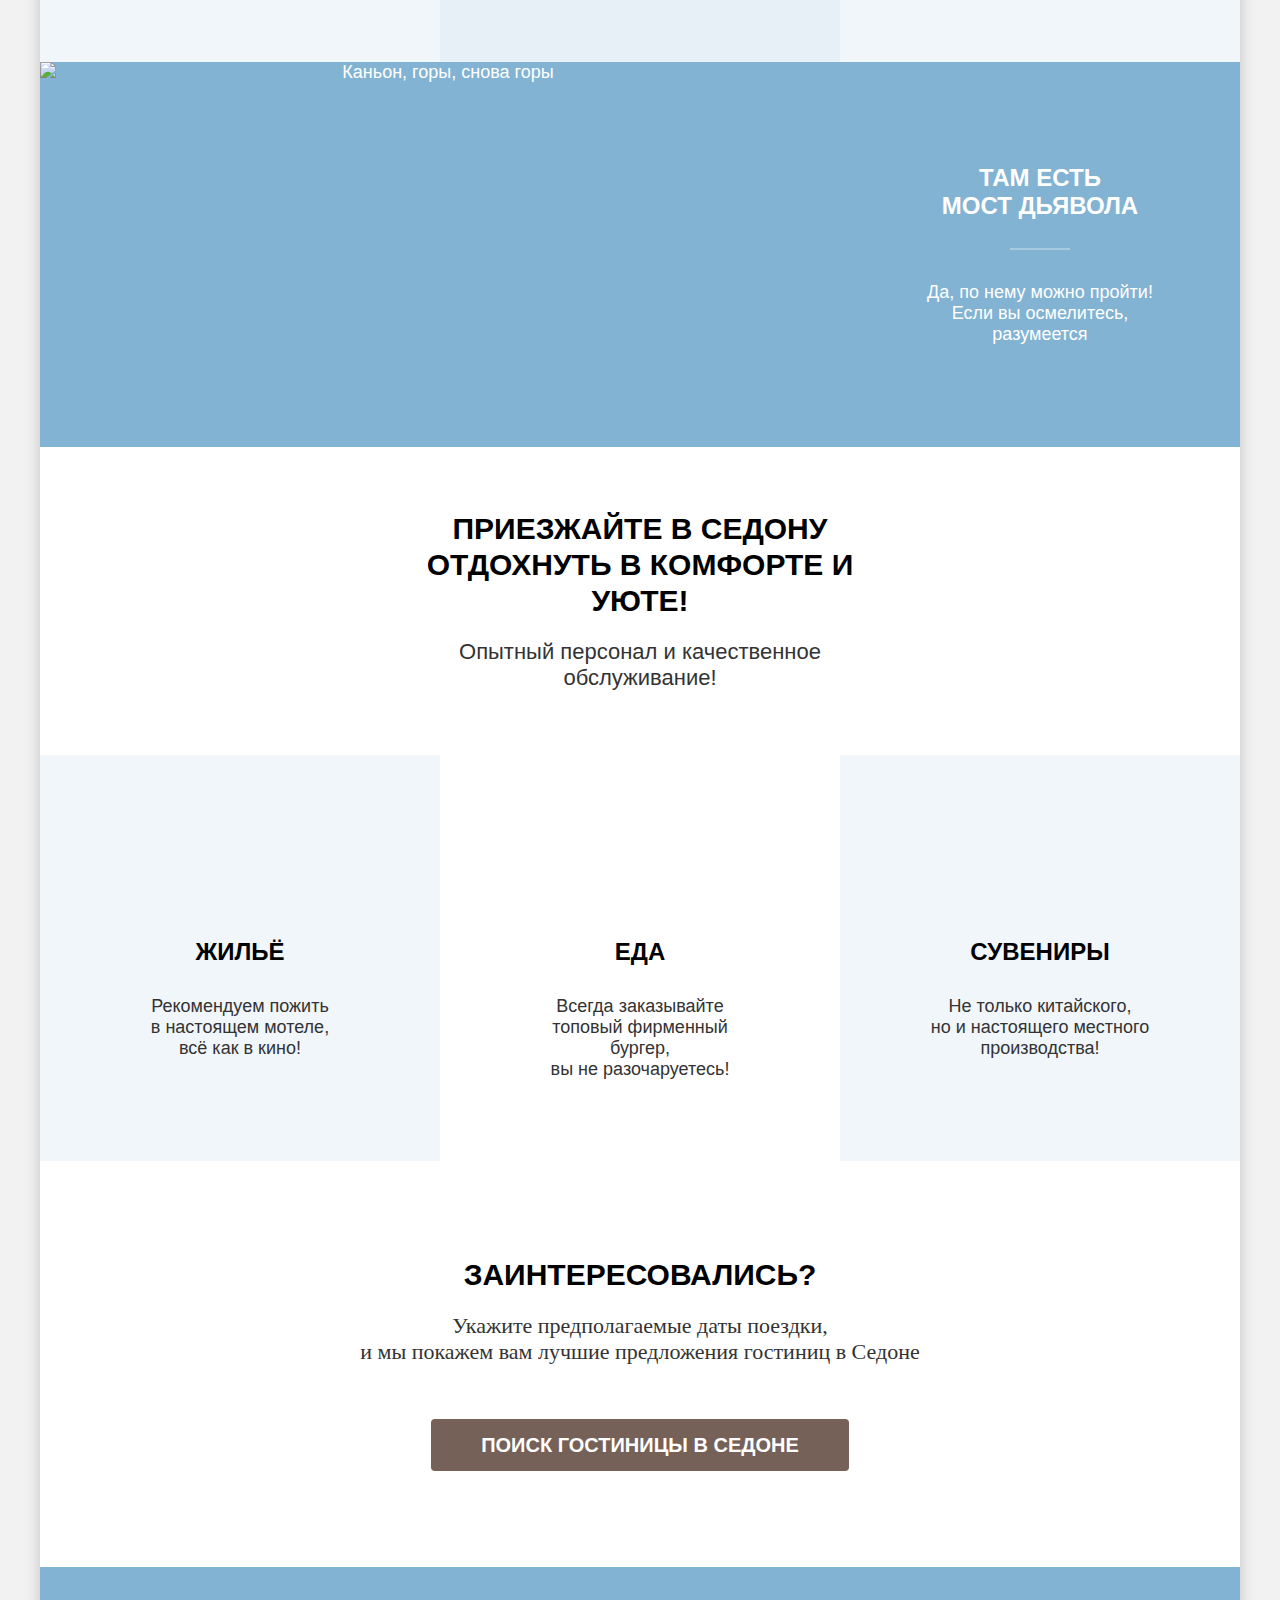
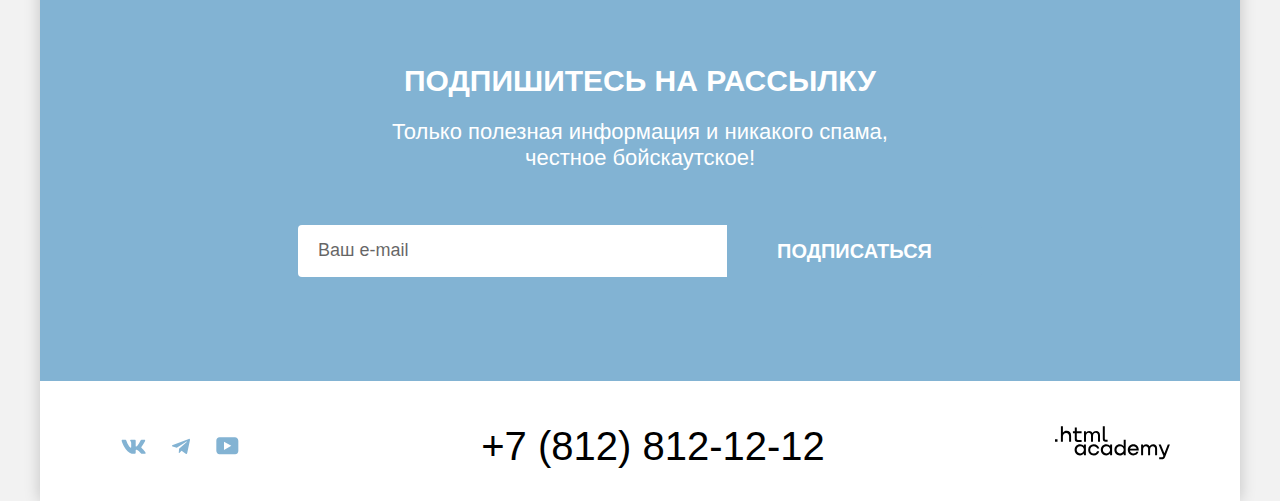
==== commit 4d1e5540: "Попап. Сетка." ====
--- a/index.html
+++ b/index.html
@@ -32,13 +32,21 @@
         <ul class="navigation-list navigation-user">
           <li class="navigation-item">
             <a class="navigation-link" href="#">
-              <svg class="navigation-icon" aria-hidden="true" focusable="false" xmlns="http://www.w3.org/2000/svg" width="19" height="19" viewBox="0 0 19 19"><path d="m18.5 17-3.7-3.67c1-1.3 1.7-2.98 1.7-4.87A8 8 0 0 0 8.5.5C4.1.5.5 4.18.5 8.56a8 8 0 0 0 12.9 6.26l3.7 3.68 1.4-1.5Zm-10-2.48a6 6 0 0 1-6-5.96 6 6 0 0 1 12 0 6 6 0 0 1-6 5.96Z"/></svg>
+              <svg class="navigation-icon" aria-hidden="true" focusable="false" xmlns="http://www.w3.org/2000/svg"
+                width="19" height="19" viewBox="0 0 19 19">
+                <path
+                  d="m18.5 17-3.7-3.67c1-1.3 1.7-2.98 1.7-4.87A8 8 0 0 0 8.5.5C4.1.5.5 4.18.5 8.56a8 8 0 0 0 12.9 6.26l3.7 3.68 1.4-1.5Zm-10-2.48a6 6 0 0 1-6-5.96 6 6 0 0 1 12 0 6 6 0 0 1-6 5.96Z" />
+              </svg>
               <span class="visually-hidden">Поиск</span>
             </a>
           </li>
           <li class="navigation-item">
             <a class="navigation-link" href="#">
-              <svg class="navigation-icon" aria-hidden="true" focusable="false"  xmlns="http://www.w3.org/2000/svg" width="18" height="17" viewBox="0 0 18 17"><path d="M8.9 17a.9.9 0 0 1-.8-.4c-5.4-6.1-6.7-7.5-7-7.9A5.4 5.4 0 0 1 5.5 0C6.8 0 8 .5 9 1.3a5.46 5.46 0 0 1 9 4.1c0 1.3-.5 2.5-1.3 3.4l-7 7.9c-.2.2-.4.3-.8.3Zm-6-9.5c.3.4 3.5 4 6.1 6.9l6.2-7c.5-.5.7-1.2.7-2 0-1.8-1.5-3.3-3.3-3.3-1 0-2 .5-2.7 1.3-.3.3-.6.4-.9.4-.3 0-.6-.2-.8-.4-.7-.8-1.7-1.3-2.7-1.3-1.8 0-3.3 1.5-3.3 3.3-.1.9.3 1.6.7 2.1-.1 0-.1 0 0 0Z"/></svg>
+              <svg class="navigation-icon" aria-hidden="true" focusable="false" xmlns="http://www.w3.org/2000/svg"
+                width="18" height="17" viewBox="0 0 18 17">
+                <path
+                  d="M8.9 17a.9.9 0 0 1-.8-.4c-5.4-6.1-6.7-7.5-7-7.9A5.4 5.4 0 0 1 5.5 0C6.8 0 8 .5 9 1.3a5.46 5.46 0 0 1 9 4.1c0 1.3-.5 2.5-1.3 3.4l-7 7.9c-.2.2-.4.3-.8.3Zm-6-9.5c.3.4 3.5 4 6.1 6.9l6.2-7c.5-.5.7-1.2.7-2 0-1.8-1.5-3.3-3.3-3.3-1 0-2 .5-2.7 1.3-.3.3-.6.4-.9.4-.3 0-.6-.2-.8-.4-.7-.8-1.7-1.3-2.7-1.3-1.8 0-3.3 1.5-3.3 3.3-.1.9.3 1.6.7 2.1-.1 0-.1 0 0 0Z" />
+              </svg>
               <span class="visually-hidden">Избранное</span>
               <span class="notification-badge">12</span>
             </a>
@@ -141,23 +149,34 @@
       <div class="page-footer-container">
         <ul class="footer-social-list">
           <li class="footer-social-item">
-            <a class=" footer-social-link " href="https://vk.com/htmlacademy" target="_blank"
+            <a class=" footer-social-link " href="https://vk.com/htmlacademy" target="_blank" rel="noreferrer noopener">
+              <svg class="footer-social-icon" aria-hidden="true" focusable="false" xmlns="http://www.w3.org/2000/svg"
+                width="25" height="15" viewBox="0 0 25 15">
+                <path fill-rule="evenodd"
+                  d="M24.12 1.8c.16-.54 0-.94-.8-.94H20.7c-.67 0-.98.34-1.15.73 0 0-1.33 3.2-3.22 5.27-.61.6-.9.8-1.23.8-.16 0-.41-.2-.41-.75v-5.1c0-.66-.19-.95-.74-.95H9.82c-.42 0-.67.3-.67.59 0 .62.95.76 1.04 2.51v3.8c0 .83-.15.98-.48.98-.9 0-3.06-3.2-4.34-6.88-.25-.72-.5-1-1.18-1H1.57c-.75 0-.9.34-.9.73 0 .68.89 4.07 4.14 8.55 2.17 3.06 5.23 4.72 8 4.72 1.68 0 1.88-.37 1.88-1v-2.32c0-.74.16-.88.7-.88.38 0 1.05.19 2.6 1.66 1.79 1.75 2.08 2.54 3.08 2.54h2.63c.75 0 1.12-.37.9-1.1-.23-.72-1.08-1.77-2.2-3.02-.62-.71-1.54-1.48-1.82-1.86-.39-.5-.28-.71 0-1.15 0 0 3.2-4.42 3.54-5.93Z"
+                  clip-rule="evenodd" />
+              </svg>
+              <span class="visually-hidden">Vkontakte</span>
+            </a>
+          </li>
+          <li class="footer-social-item">
+            <a class="footer-social-link" href="https://t.me/htmlacademys" target="_blank" rel="noreferrer noopener">
+              <svg class="footer-social-icon" aria-hidden="true" focusable="false" xmlns="http://www.w3.org/2000/svg"
+                width="18" height="16" viewBox="0 0 18 16">
+                <path
+                  d="M16.79.96.84 7.1c-1.09.44-1.08 1.05-.2 1.32l4.1 1.28 9.47-5.98c.44-.27.85-.13.52.17l-7.68 6.93-.28 4.22c.41 0 .6-.2.83-.41l1.99-1.94 4.13 3.06c.77.42 1.31.2 1.5-.71l2.72-12.8c.28-1.1-.43-1.61-1.16-1.28Z" />
+              </svg>
+              <span class="visually-hidden">Telegram</span>
+            </a>
+          </li>
+          <li class="footer-social-item">
+            <a class="footer-social-link" href="https://www.youtube.com/user/htmlacademyru" target="_blank"
               rel="noreferrer noopener">
-              <svg class="footer-social-icon"aria-hidden="true" focusable="false" xmlns="http://www.w3.org/2000/svg" width="25" height="15" viewBox="0 0 25 15"><path fill-rule="evenodd" d="M24.12 1.8c.16-.54 0-.94-.8-.94H20.7c-.67 0-.98.34-1.15.73 0 0-1.33 3.2-3.22 5.27-.61.6-.9.8-1.23.8-.16 0-.41-.2-.41-.75v-5.1c0-.66-.19-.95-.74-.95H9.82c-.42 0-.67.3-.67.59 0 .62.95.76 1.04 2.51v3.8c0 .83-.15.98-.48.98-.9 0-3.06-3.2-4.34-6.88-.25-.72-.5-1-1.18-1H1.57c-.75 0-.9.34-.9.73 0 .68.89 4.07 4.14 8.55 2.17 3.06 5.23 4.72 8 4.72 1.68 0 1.88-.37 1.88-1v-2.32c0-.74.16-.88.7-.88.38 0 1.05.19 2.6 1.66 1.79 1.75 2.08 2.54 3.08 2.54h2.63c.75 0 1.12-.37.9-1.1-.23-.72-1.08-1.77-2.2-3.02-.62-.71-1.54-1.48-1.82-1.86-.39-.5-.28-.71 0-1.15 0 0 3.2-4.42 3.54-5.93Z" clip-rule="evenodd"/></svg>
-              <span class="visually-hidden">Vkontakte</span>
-            </a>
-          </li>
-          <li class="footer-social-item">
-            <a class="footer-social-link" href="https://t.me/htmlacademys" target="_blank"
-              rel="noreferrer noopener">
-              <svg class="footer-social-icon"aria-hidden="true" focusable="false" xmlns="http://www.w3.org/2000/svg" width="18" height="16" viewBox="0 0 18 16"><path d="M16.79.96.84 7.1c-1.09.44-1.08 1.05-.2 1.32l4.1 1.28 9.47-5.98c.44-.27.85-.13.52.17l-7.68 6.93-.28 4.22c.41 0 .6-.2.83-.41l1.99-1.94 4.13 3.06c.77.42 1.31.2 1.5-.71l2.72-12.8c.28-1.1-.43-1.61-1.16-1.28Z"/></svg>
-              <span class="visually-hidden">Telegram</span>
-            </a>
-          </li>
-          <li class="footer-social-item">
-            <a class="footer-social-link" href="https://www.youtube.com/user/htmlacademyru"
-              target="_blank" rel="noreferrer noopener">
-              <svg class="footer-social-icon" aria-hidden="true" focusable="false" xmlns="http://www.w3.org/2000/svg" width="23" height="18" viewBox="0 0 23 18"><path d="M18.94.36H3.51C1.65.36.33 1.95.33 3.76v10.09c0 1.91 1.32 3.5 3.18 3.5h15.65c1.64 0 3.17-1.59 3.17-3.4V3.76c-.22-1.8-1.53-3.4-3.39-3.4ZM7.99 12.89V4.82l7.34 4.04-7.34 4.03Z"/></svg>
+              <svg class="footer-social-icon" aria-hidden="true" focusable="false" xmlns="http://www.w3.org/2000/svg"
+                width="23" height="18" viewBox="0 0 23 18">
+                <path
+                  d="M18.94.36H3.51C1.65.36.33 1.95.33 3.76v10.09c0 1.91 1.32 3.5 3.18 3.5h15.65c1.64 0 3.17-1.59 3.17-3.4V3.76c-.22-1.8-1.53-3.4-3.39-3.4ZM7.99 12.89V4.82l7.34 4.04-7.34 4.03Z" />
+              </svg>
               <span class="visually-hidden">Youtube</span>
             </a>
           </li>
@@ -165,7 +184,11 @@
         <a class="footer-phone" href="tel:+78128121212">+7 (812) 812-12-12</a>
         <a class="footer-htmlacademy-link" href="https://htmlacademy.ru/intensive/htmlcss" target="_blank"
           rel="noreferrer noopener">
-          <svg class="footer-htmlacademy-icon" aria-hidden="true" focusable="false" xmlns="http://www.w3.org/2000/svg" width="115" height="34" viewBox="0 0 115 34"><path d="M0 13.26v2.6h2.5v-2.6H0ZM11.6 4.86c-1.6 0-2.8.7-3.6 1.7h-.1V.36h-2v15.5h2v-5.3c0-2.1 1.3-3.6 3.3-3.6 1.8 0 2.9 1.4 2.9 3.2v5.7h2v-6.1c.1-3-1.8-4.9-4.5-4.9ZM26.6 5.16h-4.8v-3.7h-2v3.8h-1.9v2h1.9v6c0 1.7 1 2.7 2.7 2.7h4.1v-2h-3.7c-.7 0-1.1-.4-1.1-1.1v-5.7h4.8v-2ZM41.1 4.96c-1.6 0-2.9.8-3.5 2.1h-.1c-.6-1.2-1.8-2.1-3.4-2.1-1.4 0-2.5.8-3.1 1.8h-.1v-1.6H29v10.6h2v-5.4c0-2 1-3.5 2.6-3.5 1.5 0 2.4 1 2.4 2.6v6.3h2v-5.6c0-2.4 1.4-3.3 2.6-3.3 1.5 0 2.4 1 2.4 2.6v6.3h2v-6.5c.1-2.5-1.4-4.3-3.9-4.3ZM47.8 13.06c0 1.7 1 2.7 2.8 2.7h2v-2h-1.7c-.7 0-1.1-.4-1.1-1.1V.36h-2v12.7ZM28.9 20.06c-.9-1.1-2.2-1.8-3.9-1.8-3.1 0-5.4 2.3-5.4 5.6s2.3 5.6 5.4 5.6c1.8 0 3-.8 3.8-1.9h.1v1.6h2v-10.6h-2v1.5Zm-3.6 7.4c-2.2 0-3.6-1.6-3.6-3.6s1.4-3.6 3.6-3.6 3.6 1.6 3.6 3.6c0 1.9-1.4 3.6-3.6 3.6ZM44.2 22.36c-.5-2.4-2.6-4.1-5.4-4.1a5.4 5.4 0 0 0-5.6 5.6c0 3.1 2.2 5.6 5.6 5.6 2.8 0 4.9-1.8 5.4-4.2h-2.1a3.4 3.4 0 0 1-3.3 2.3c-2.2 0-3.6-1.6-3.6-3.6s1.4-3.6 3.6-3.6c1.6 0 2.8 1 3.3 2.2h2.1v-.2ZM55.1 20.06c-.9-1.1-2.2-1.8-3.9-1.8-3.1 0-5.4 2.3-5.4 5.6s2.3 5.6 5.4 5.6c1.8 0 3-.8 3.8-1.9h.1v1.6h2v-10.6h-2v1.5Zm-3.6 7.4c-2.2 0-3.6-1.6-3.6-3.6s1.4-3.6 3.6-3.6 3.6 1.6 3.6 3.6c0 1.9-1.5 3.6-3.6 3.6ZM68.7 20.16c-.9-1.1-2.2-1.9-3.9-1.9-3.1 0-5.4 2.3-5.4 5.6s2.2 5.6 5.4 5.6c1.7 0 3-.8 3.8-1.8h.1v1.5h2v-15.4h-2v6.4Zm-3.6 7.3c-2.2 0-3.6-1.6-3.6-3.6s1.4-3.6 3.6-3.6 3.6 1.6 3.6 3.6c-.1 2-1.5 3.6-3.6 3.6ZM78.3 18.26c-3.3 0-5.5 2.5-5.5 5.6 0 3 2.1 5.6 5.5 5.6 2.5 0 4.5-1.3 5.2-3.6h-2.1c-.5 1-1.6 1.6-3 1.6-1.9 0-3.3-1.3-3.4-2.9h8.8c.2-3.6-2-6.3-5.5-6.3Zm0 1.9c1.7 0 3 1 3.3 2.6h-6.5c.3-1.5 1.5-2.6 3.2-2.6ZM98.2 18.26c-1.6 0-2.9.8-3.6 2h-.1c-.6-1.2-1.8-2-3.4-2-1.4 0-2.5.7-3.1 1.8v-1.5h-1.9v10.6h2v-5.4c0-2 1-3.4 2.6-3.5 1.5 0 2.4 1 2.4 2.6v6.3h2v-5.6c0-2.4 1.4-3.3 2.6-3.3 1.5 0 2.4 1 2.4 2.6v6.3h2v-6.5c.1-2.6-1.4-4.4-3.9-4.4ZM109.4 27.36l-3.6-8.9h-2.2l4.8 11.6c-.3.9-.7 1.2-1.7 1.2h-2.5v2h2.5c1.8 0 2.8-.8 3.5-2.6l4.7-12.2h-2.1l-3.4 8.9Z"/></svg>
+          <svg class="footer-htmlacademy-icon" aria-hidden="true" focusable="false" xmlns="http://www.w3.org/2000/svg"
+            width="115" height="34" viewBox="0 0 115 34">
+            <path
+              d="M0 13.26v2.6h2.5v-2.6H0ZM11.6 4.86c-1.6 0-2.8.7-3.6 1.7h-.1V.36h-2v15.5h2v-5.3c0-2.1 1.3-3.6 3.3-3.6 1.8 0 2.9 1.4 2.9 3.2v5.7h2v-6.1c.1-3-1.8-4.9-4.5-4.9ZM26.6 5.16h-4.8v-3.7h-2v3.8h-1.9v2h1.9v6c0 1.7 1 2.7 2.7 2.7h4.1v-2h-3.7c-.7 0-1.1-.4-1.1-1.1v-5.7h4.8v-2ZM41.1 4.96c-1.6 0-2.9.8-3.5 2.1h-.1c-.6-1.2-1.8-2.1-3.4-2.1-1.4 0-2.5.8-3.1 1.8h-.1v-1.6H29v10.6h2v-5.4c0-2 1-3.5 2.6-3.5 1.5 0 2.4 1 2.4 2.6v6.3h2v-5.6c0-2.4 1.4-3.3 2.6-3.3 1.5 0 2.4 1 2.4 2.6v6.3h2v-6.5c.1-2.5-1.4-4.3-3.9-4.3ZM47.8 13.06c0 1.7 1 2.7 2.8 2.7h2v-2h-1.7c-.7 0-1.1-.4-1.1-1.1V.36h-2v12.7ZM28.9 20.06c-.9-1.1-2.2-1.8-3.9-1.8-3.1 0-5.4 2.3-5.4 5.6s2.3 5.6 5.4 5.6c1.8 0 3-.8 3.8-1.9h.1v1.6h2v-10.6h-2v1.5Zm-3.6 7.4c-2.2 0-3.6-1.6-3.6-3.6s1.4-3.6 3.6-3.6 3.6 1.6 3.6 3.6c0 1.9-1.4 3.6-3.6 3.6ZM44.2 22.36c-.5-2.4-2.6-4.1-5.4-4.1a5.4 5.4 0 0 0-5.6 5.6c0 3.1 2.2 5.6 5.6 5.6 2.8 0 4.9-1.8 5.4-4.2h-2.1a3.4 3.4 0 0 1-3.3 2.3c-2.2 0-3.6-1.6-3.6-3.6s1.4-3.6 3.6-3.6c1.6 0 2.8 1 3.3 2.2h2.1v-.2ZM55.1 20.06c-.9-1.1-2.2-1.8-3.9-1.8-3.1 0-5.4 2.3-5.4 5.6s2.3 5.6 5.4 5.6c1.8 0 3-.8 3.8-1.9h.1v1.6h2v-10.6h-2v1.5Zm-3.6 7.4c-2.2 0-3.6-1.6-3.6-3.6s1.4-3.6 3.6-3.6 3.6 1.6 3.6 3.6c0 1.9-1.5 3.6-3.6 3.6ZM68.7 20.16c-.9-1.1-2.2-1.9-3.9-1.9-3.1 0-5.4 2.3-5.4 5.6s2.2 5.6 5.4 5.6c1.7 0 3-.8 3.8-1.8h.1v1.5h2v-15.4h-2v6.4Zm-3.6 7.3c-2.2 0-3.6-1.6-3.6-3.6s1.4-3.6 3.6-3.6 3.6 1.6 3.6 3.6c-.1 2-1.5 3.6-3.6 3.6ZM78.3 18.26c-3.3 0-5.5 2.5-5.5 5.6 0 3 2.1 5.6 5.5 5.6 2.5 0 4.5-1.3 5.2-3.6h-2.1c-.5 1-1.6 1.6-3 1.6-1.9 0-3.3-1.3-3.4-2.9h8.8c.2-3.6-2-6.3-5.5-6.3Zm0 1.9c1.7 0 3 1 3.3 2.6h-6.5c.3-1.5 1.5-2.6 3.2-2.6ZM98.2 18.26c-1.6 0-2.9.8-3.6 2h-.1c-.6-1.2-1.8-2-3.4-2-1.4 0-2.5.7-3.1 1.8v-1.5h-1.9v10.6h2v-5.4c0-2 1-3.4 2.6-3.5 1.5 0 2.4 1 2.4 2.6v6.3h2v-5.6c0-2.4 1.4-3.3 2.6-3.3 1.5 0 2.4 1 2.4 2.6v6.3h2v-6.5c.1-2.6-1.4-4.4-3.9-4.4ZM109.4 27.36l-3.6-8.9h-2.2l4.8 11.6c-.3.9-.7 1.2-1.7 1.2h-2.5v2h2.5c1.8 0 2.8-.8 3.5-2.6l4.7-12.2h-2.1l-3.4 8.9Z" />
+          </svg>
           <span class="visually-hidden">HTML Academy</span>
         </a>
       </div>
@@ -176,27 +199,66 @@
       <div class="modal modal-search">
         <section class="modal-content">
           <h2 class="modal-title">Поиск гостиницы в Седдоне</h2>
-          <button class="modal-close-button">
+          <button class="modal-close-button" type="button">
             <span class="visually-hidden">Закрыть</span>
+            <svg width="15" height="15" viewBox="0 0 15 15" fill="currentColor" xmlns="http://www.w3.org/2000/svg">
+              <path
+                d="M14.5 1.78 13.2.5 7.49 6.2 1.79.5.48 1.8l5.7 5.7-5.7 5.7 1.3 1.3 5.7-5.7 5.7 5.7 1.3-1.3-5.7-5.7 5.7-5.7Z" />
+            </svg>
           </button>
           <form class="search-form" action="https://echo.htmlacademy.ru/" method="post">
             <p class="field-group">
-              <label class="search-form-label" for="search-checkin">Дата Заезда:</label>
-              <input class="search-form-field field-date" type="text" id="search-checkin" name="search-checkin" placeholder="Укажите дату">
+              <label class="search-form-label" for="search-checkin">Дата заезда:</label>
+              <input class="search-form-input input-date" type="text" id="search-checkin" name="search-checkin"
+                value="27 апреля 2020" placeholder="Укажите дату">
+              <span class="modal-field-message modal-field-message-error">Мы не можем отправить вас в прошлое</span>
             </p>
             <p class="field-group">
-              <label class="search-form-label" for="search-checkin">Дата Выезда:</label>
-              <input class="search-form-field field-date" type="text" id="search-checkout" name="search-checkout" placeholder="Укажите дату">
+              <label class="search-form-label" for="search-checkin">Дата выезда:</label>
+              <input class="search-form-input input-date" type="text" id="search-checkout" name="search-checkout"
+                value="1 сентября 2023" placeholder="Укажите дату">
+              <span class="modal-field-message"></span>
+              <span class="modal-field-message">На эти даты есть свободные номера. Пока есть.</span>
             </p>
-            <p class="field-group search-form-options">
-              <div class="search-form-option-adults">
+            <p class="field-group field-group-count">
+              <span class="search-form-option-adults">
                 <label class="search-form-label" for="search-adults">Взрослые:</label>
-                <input class="search-form-field field-count" type="number" id="search-adults" name="search-adults" placeholder="2">
-              </div>
-              <div  class="search-form-option-kids">
-                <label class="search-form-label" for="search-kids">Дети:</label>
-                <input class="search-form-field field-count" type="number" id="search-kids" name="search-kids" placeholder="2">
-              </div>
+                <span class="input-count-container">
+                <button class="input-count-button input-count-button-minus" type="button">
+                  <svg width="14" height="2" viewBox="0 0 14 2" fill="#756157" fill-opacity=".3" xmlns="http://www.w3.org/2000/svg"><path d="M0 0v2h14V0H0Z"/></svg>
+                  <span class="visually-hidden">Уменьшить количество взрослых</span>
+                </button>
+                <input class="search-form-input input-count" type="number" id="search-adults" name="search-adults"
+                  value="2" placeholder="1">
+                <button class="input-count-button input-count-button-plus" type="button">
+                <svg width="14" height="14" viewBox="0 0 14 14" fill="#756157" fill-opacity=".3" xmlns="http://www.w3.org/2000/svg"><path d="M14 6H8V0H6v6H0v2h6v6h2V8h6V6Z"/></svg>
+                <span class="visually-hidden">Увеличить количество взрослых</span>
+                </button>
+                </span>
+              </span>
+              <span class="search-form-option-kids">
+                <span class="search-form-label-kids form-label-icon">
+                  <label class="search-form-label search-form-label-kids" for="search-kids">Дети:</label>
+                  <span class="tooltip">
+                    <button class="tooltip-toggle" type="button" aria-labelledby="tooltip-label-date">
+                      <svg class="tooltip-icon"  width="26" height="26" viewBox="0 0 26 26" fill="currentColor" xmlns="http://www.w3.org/2000/svg"><circle cx="13" cy="13" r="13"/><path fill-rule="evenodd" clip-rule="evenodd" d="M12 7h2v2h-2V7Zm2 12h-2v-9h2v9Z" fill="#ffffff"/></svg>
+                    </button>
+                    <span class="tooltip-text" role="tooltip" id="tooltip-label-date">Укажите количество детей, которые будут с вами, возраст которых от 6 до 18 лет. Дети до 6 лет размещаются бесплатно.</span>
+                  </span>
+                </span>
+                <span class="input-count-container">
+                  <button class="input-count-button input-count-button-minus" type="button">
+                    <svg width="14" height="2" viewBox="0 0 14 2" fill="#756157" fill-opacity=".3" xmlns="http://www.w3.org/2000/svg"><path d="M0 0v2h14V0H0Z"/></svg>
+                    <span class="visually-hidden">Уменьшить количество детей</span>
+                  </button>
+                  <input class="search-form-input input-count" type="number" id="search-adults" name="search-adults"
+                    value="2" placeholder="1">
+                  <button class="input-count-button input-count-button-plus" type="button">
+                  <svg width="14" height="14" viewBox="0 0 14 14" fill="#756157" fill-opacity=".3" xmlns="http://www.w3.org/2000/svg"><path d="M14 6H8V0H6v6H0v2h6v6h2V8h6V6Z"/></svg>
+                  <span class="visually-hidden">Увеличить количество детей</span>
+                  </button>
+                  </span>
+              </span>
             </p>
             <button class="button search-form-button" type="submit">Найти</button>
           </form>
--- a/styles/styles.css
+++ b/styles/styles.css
@@ -1011,6 +1011,7 @@
 .button-reset:focus-visible {
   outline: 2px solid #68a2ca;
   outline-offset: -2px;
+  background-color: transparent;
 }
 
 .button-reset:active {
@@ -1048,8 +1049,9 @@
   padding: 14px 20px;
   padding-right: 50px;
   font: inherit;
+  border: 2px solid #e5e5e5;
+  border-radius: 4px;
   background-color: #ffffff;
-  border: 2px solid #e5e5e5;
   background-image: url("/images/arrow-bottom.svg");
   background-repeat: no-repeat;
   background-position: right 20px center;
@@ -1075,7 +1077,6 @@
   color: hsla(0, 0%, 0%, 0.3);
   border: hsla(0, 0%, 0%, 0.3);
 }
-
 
 .sort-buttons {
   display: flex;
@@ -1364,9 +1365,9 @@
   width: 717px;
 }
 
+/* Modal close button */
 .modal-close-button {
   position: absolute;
-  padding: 0;
   top: 64px;
   right: 52px;
   width: 52px;
@@ -1375,40 +1376,61 @@
   background-color: #f2f2f2;
   border: none;
   border-radius: 50%;
-  background-image: url("/images/close.svg");
-  background-repeat: no-repeat;
-  background-position: center;
   cursor: pointer;
+}
+
+.modal-close-button:hover {
+  background-color: #e6e6e6;
+}
+.modal-close-button:focus-visible {
+  background-color: #e6e6e6;
+  outline: 3px solid #83b3d3;
+}
+
+.modal-close-button:active svg {
+  fill: hsla(0, 0%, 0%, 0.3);
+}
+
+.modal-close-button:active {
+  background-color: #e6e6e6;
 }
 
 .modal-title {
   margin: 0;
   margin-bottom: 64px;
   font-size: 30px;
-  font-weight: 700;
   line-height: 36px;
+  font-weight: 700;
   text-transform: uppercase;
   color: #000000;
 }
 
+.search-form {
+  display: grid;
+  grid-template-columns: 137px 110px 88px 131px 111px;
+  row-gap: 48px;
+}
+
 .search-form .field-group {
-  display: flex;
-  justify-content: space-between;
+  position: relative;
+  grid-column: 1/-1;
+  display: grid;
+  grid-template-columns: 1fr 440px;
   align-items: center;
+  row-gap: 4px;
   margin: 0;
-  margin-bottom: 48px;
 }
 
 .search-form .search-form-label {
   font-size: 20px;
-  font-weight: 700;
   line-height: 24px;
-}
-
-.search-form .field-date {
-  width: 440px;
+  font-weight: 700;
+  text-transform: capitalize;
+}
+
+.search-form-input {
+  position: relative;
   padding: 12px 20px;
-  padding-right: 50px;
   font-family: inherit;
   font-size: 18px;
   font-weight: 700;
@@ -1416,17 +1438,198 @@
   border: none;
   border-radius: 4px;
   background-color: #f2f2f2;
-  background-image: url(/images/date.svg);
+}
+
+.search-form .input-date {
+  padding-right: 50px;
+  background-image: url("/images/date.svg ");
   background-repeat: no-repeat;
   background-position: center right 22px;
 }
 
-.search-form .field-date::placeholder {
-  opacity: 60%;
+/* .input-date::after {
+  position: absolute;
+  content: "";
+  background: url("/images/date.svg");
+  top: 0;
+  left: 0;
+  right: 22px;
+  bottom: 0;
+  width: 20px;
+  z-index: -1;
+} */
+
+.search-form .input-date::placeholder {
+  opacity: 0.6;
+}
+
+.search-form .input-date:hover {
+  background-color: #e6e6e6;
+}
+
+.search-form .input-date:focus-visible {
+  outline: 3px solid #83b3d3;
+  background-color: #e6e6e6;
+}
+
+.modal-field-message {
+  position: absolute;
+  font-size: 16px;
+  line-height: 21px;
+  padding: 0 20px;
+  grid-column: 2/3;
+  bottom: -24px;
+}
+
+.modal-field-message-error {
+  color: #ff5757;
+}
+
+.search-form .field-group-count {
+  grid-template-columns: 137px 110px 88px 131px 110px;
+}
+
+.search-form-option-adults {
+  grid-column: 1/3;
+  display: grid;
+  grid-template-columns: 1fr 110px;
+  align-items: center;
+}
+
+.search-form-option-kids {
+  grid-column: 4/6;
+  display: grid;
+  grid-template-columns: 1fr 110px;
+  align-items: center;
+}
+
+.search-form-option-adults .input-count-container {
+  grid-column: 2/3;
+}
+
+.input-count-container {
+  display: flex;
+}
+
+.input-count-button {
+  display: flex;
+  justify-content: center;
+  align-items: center;
+  border: none;
+  border-radius: 4px;
+  width: 40px;
+  background-color: #f2f2f2;
+}
+
+.input-count-button-minus {
+  border-top-right-radius: 0;
+  border-bottom-right-radius: 0;
+}
+
+.input-count-button-plus {
+  border-top-left-radius: 0;
+  border-bottom-left-radius: 0;
+}
+
+.input-count-button:hover svg,
+.input-count-button:focus-visible svg {
+  fill: #000000;
+  fill-opacity: 1;
+}
+
+.input-count-button:focus-visible svg {
+  outline: 3px solid #82b3d3;
+}
+
+.input-count-button:active svg{
+  fill: #000000;
+  fill-opacity: 0.2;
+}
+
+.input-count {
+  appearance: textfield;
+  text-align: center;
+  border-radius: 0;
+  padding-left: 5px;
+  padding-right: 5px;
+  width: 31px;
+}
+
+.input-count::-webkit-outer-spin-button,
+.input-count::-webkit-inner-spin-button {
+  appearance: none;
+  margin: 0;
+}
+
+/* Tooltip */
+
+.form-label-icon {
+  position: relative;
+  padding-right: 26px;
+}
+
+.tooltip {
+  position: absolute;
+  margin-left: 10px;
+  width: 26px;
+  height: 26px;
+}
+
+.tooltip-toggle {
+  border: none;
+  background-color: transparent;
+  padding: 0;
+  margin: 0;
+  display: block;
+}
+
+.tooltip-icon {
+  width: 100%;
+  height: 100%;
+  fill: #83b3d3;
+  display: block;
+}
+
+.tooltip-text {
+  background-color: #333333;
+  color: #ffffff;
+  font-size: 16px;
+  line-height: 20px;
+  font-weight: normal;
+  text-transform: none;
+  padding: 15px 22px;
+  border-radius: 10px;
+  width: 256px;
+  box-shadow: 0 15px 30px 0 hsla(0, 0%, 0%, 0.3);
+  position: absolute;
+  top: 100%;
+  margin-top: 15px;
+  left: 50%;
+  transform: translateX(-50%);
+  z-index: 1;
+  display: none;
+}
+
+.tooltip-toggle:hover + .tooltip-text,
+.tooltip-toggle:focus + .tooltip-text {
+  display: block;
+}
+
+.tooltip-text:after {
+  content:'';
+  background-image: url("../images/tooltip-arrow.svg");
+  width: 19px;
+  height: 9px;
+  position:absolute;
+  bottom: 100%;
+  left:0;
+  right:0;
+  margin-left: auto;
+  margin-right: auto;
 }
 
 .search-form-button {
-  width: 100%;
+  grid-column: 1/-1;
   padding-top: 18px;
   padding-bottom: 18px;
   background-color: #83b3d3;
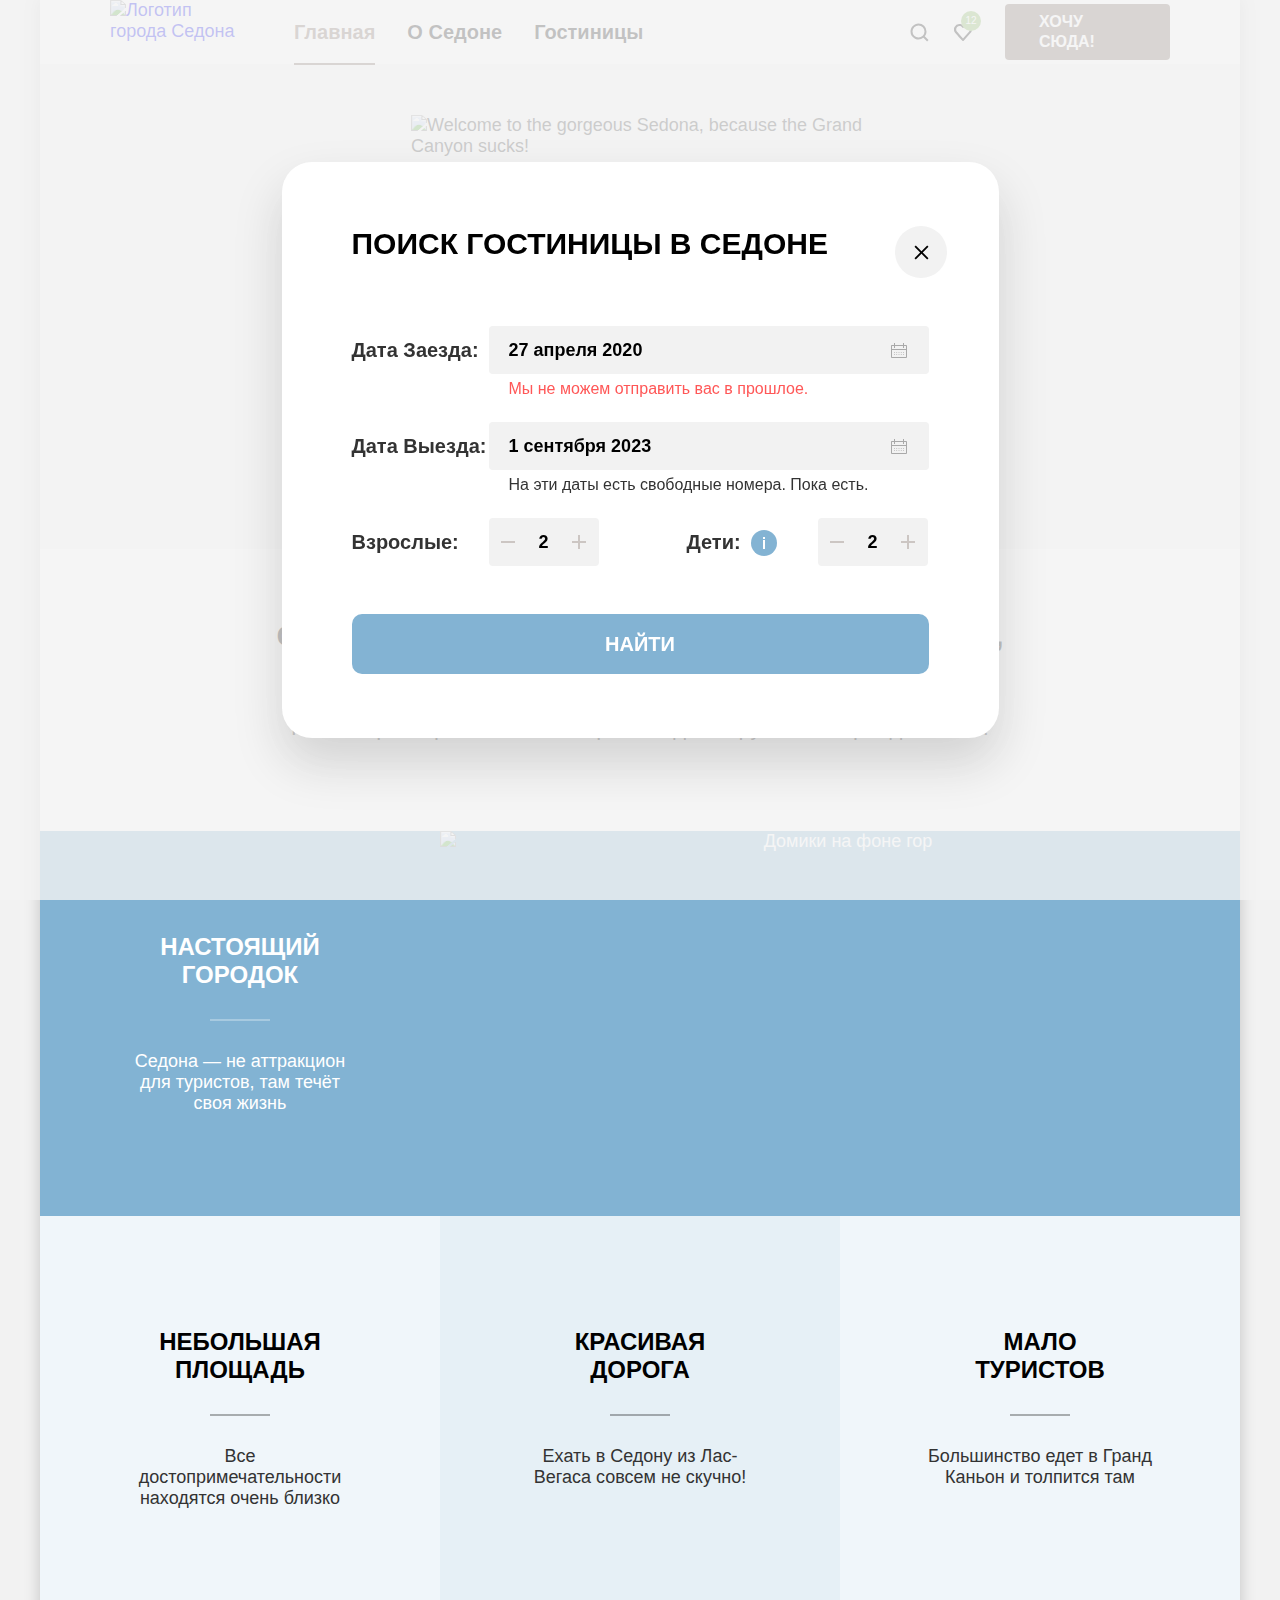
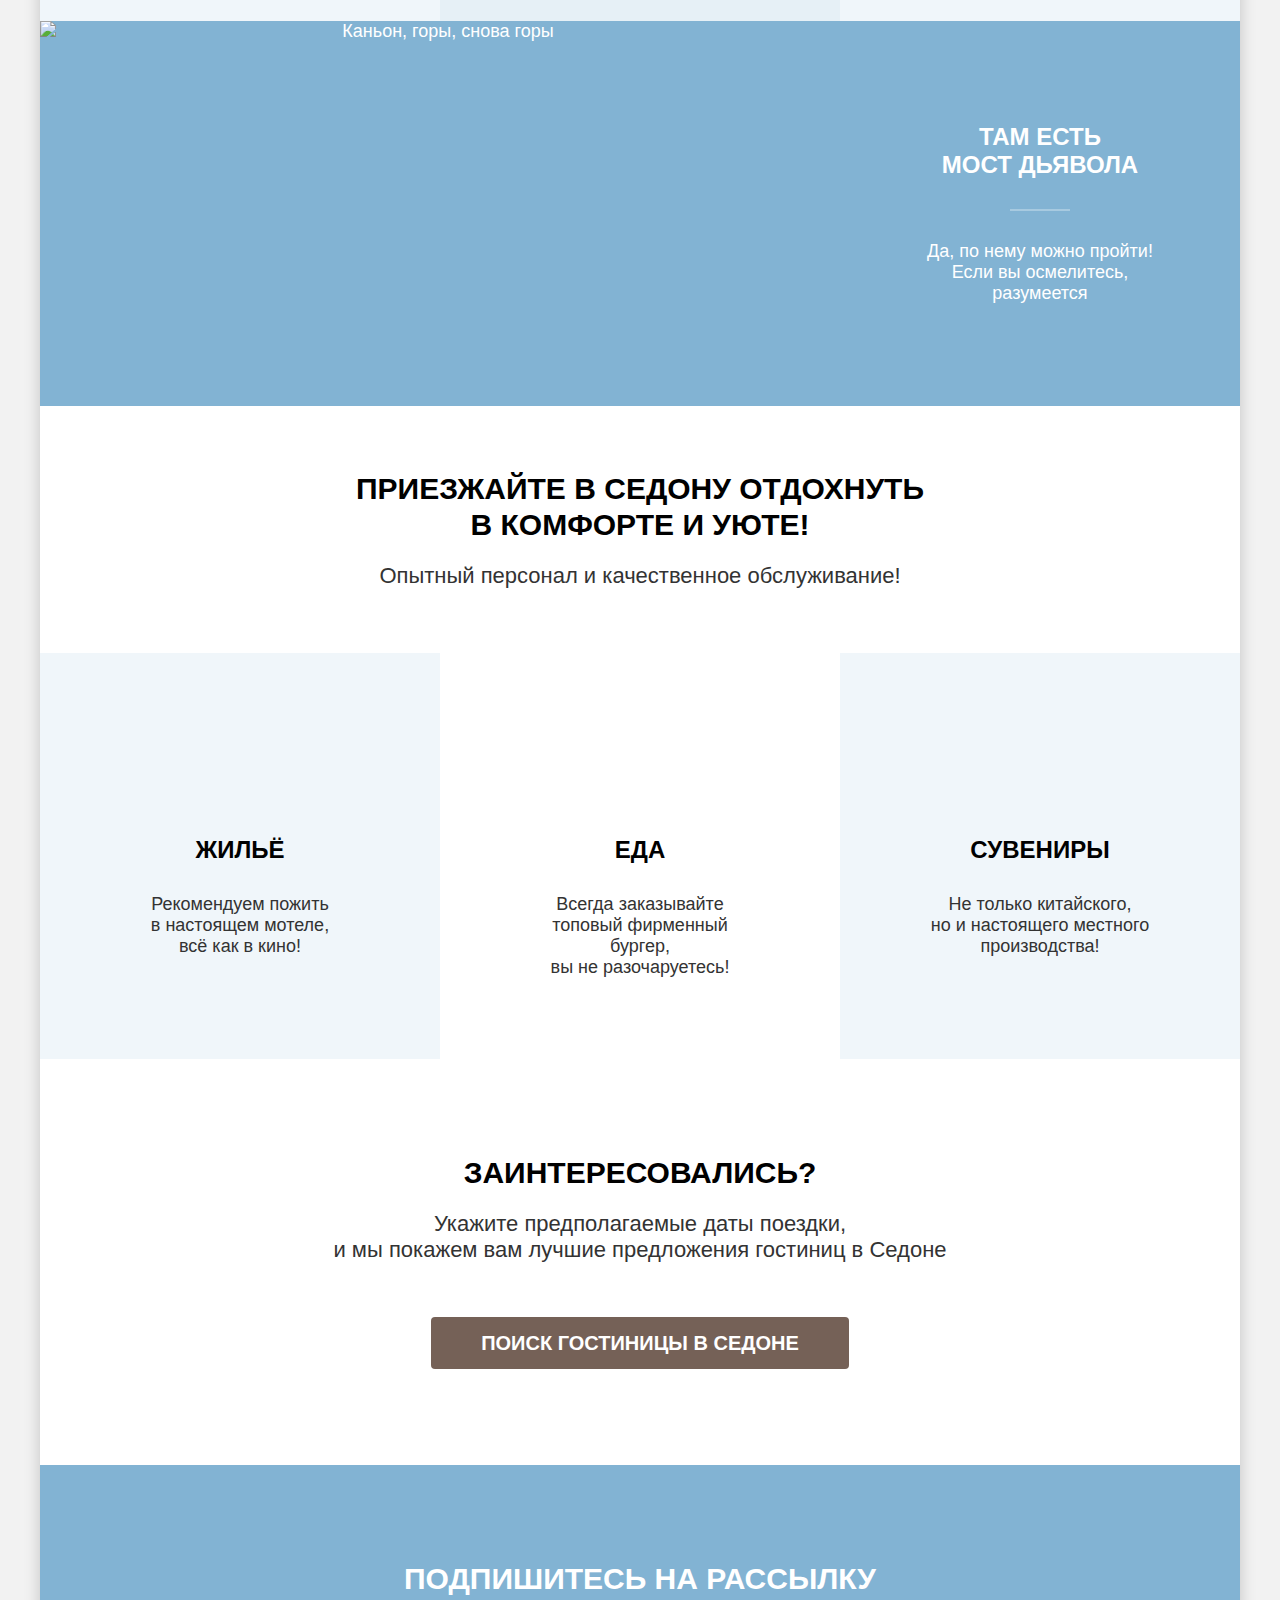
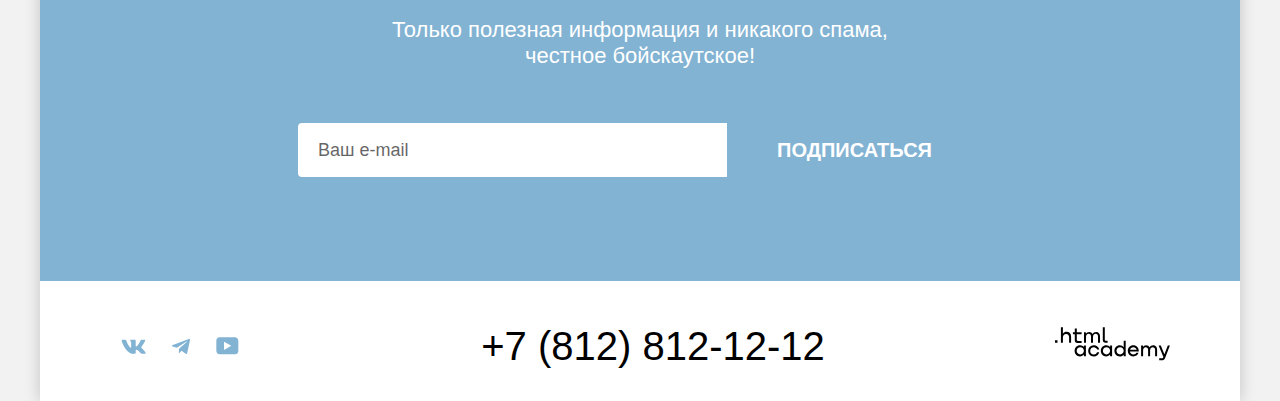
==== commit 78b5b1c9: "Проверка к защите. На проверку 1" ====
--- a/index.html
+++ b/index.html
@@ -4,201 +4,203 @@
   <head>
     <meta charset="utf-8">
     <title>Городок Седона</title>
-    <link rel="icon" href="favicon.ico" sizes="32x32">
+    <link rel="icon" type="image/png" sizes="32x32" href="images/favicon-32x32.png">
     <link rel="stylesheet" href="styles/styles.css">
   </head>
 
   <body>
-    <header class="page-header" data-test="header">
-      <nav class="navigation">
-        <!-- Logo -->
-        <a class="navigation-logo" href="index.html">
-          <img class="page-header-logo" src="images/sedona-logo.svg" width="140" height="70"
-            alt="Логотип города Седона">
-        </a>
-        <!-- Site-navigation -->
-        <ul class="navigation-list">
-          <li class="navigation-item">
-            <a class="navigation-link navigation-link-current" href="index.html">Главная</a>
-          </li>
-          <li class="navigation-item">
-            <a class="navigation-link" href="#">О Cедоне</a>
-          </li>
-          <li class="navigation-item">
-            <a class="navigation-link" href="catalog.html">Гостиницы</a>
-          </li>
-        </ul>
-        <!-- User-navigation -->
-        <ul class="navigation-list navigation-user">
-          <li class="navigation-item">
-            <a class="navigation-link" href="#">
-              <svg class="navigation-icon" aria-hidden="true" focusable="false" xmlns="http://www.w3.org/2000/svg"
-                width="19" height="19" viewBox="0 0 19 19">
-                <path
-                  d="m18.5 17-3.7-3.67c1-1.3 1.7-2.98 1.7-4.87A8 8 0 0 0 8.5.5C4.1.5.5 4.18.5 8.56a8 8 0 0 0 12.9 6.26l3.7 3.68 1.4-1.5Zm-10-2.48a6 6 0 0 1-6-5.96 6 6 0 0 1 12 0 6 6 0 0 1-6 5.96Z" />
-              </svg>
-              <span class="visually-hidden">Поиск</span>
-            </a>
-          </li>
-          <li class="navigation-item">
-            <a class="navigation-link" href="#">
-              <svg class="navigation-icon" aria-hidden="true" focusable="false" xmlns="http://www.w3.org/2000/svg"
-                width="18" height="17" viewBox="0 0 18 17">
-                <path
-                  d="M8.9 17a.9.9 0 0 1-.8-.4c-5.4-6.1-6.7-7.5-7-7.9A5.4 5.4 0 0 1 5.5 0C6.8 0 8 .5 9 1.3a5.46 5.46 0 0 1 9 4.1c0 1.3-.5 2.5-1.3 3.4l-7 7.9c-.2.2-.4.3-.8.3Zm-6-9.5c.3.4 3.5 4 6.1 6.9l6.2-7c.5-.5.7-1.2.7-2 0-1.8-1.5-3.3-3.3-3.3-1 0-2 .5-2.7 1.3-.3.3-.6.4-.9.4-.3 0-.6-.2-.8-.4-.7-.8-1.7-1.3-2.7-1.3-1.8 0-3.3 1.5-3.3 3.3-.1.9.3 1.6.7 2.1-.1 0-.1 0 0 0Z" />
-              </svg>
-              <span class="visually-hidden">Избранное</span>
-              <span class="notification-badge">12</span>
-            </a>
-          </li>
-        </ul>
-        <!-- Call to action button -->
-        <a class="button button-header" href="#">Хочу сюда!</a>
-      </nav>
-    </header>
-    <main class="main-container main-index" data-test="main">
-      <!-- Hero -->
-      <section class="hero" data-test="hero">
-        <h1 class="visually-hidden">Городок Седона</h1>
-        <img class="hero-image" src="images/welcome.svg" width="458" height="352"
-          alt="Welcome to the gorgeous Sedona, because the Grand Canyon sucks!">
-      </section>
-      <!-- Advantages -->
-      <section class="advantages" data-test="advantages">
-        <div class="advantages-container">
-          <h2 class="advantages-title">Седона — небольшой городок в Аризоне, заслуживающий большего!</h2>
-          <p class="advantages-lead">Рассмотрим причины, по которым Седона круче, чем Гранд-Каньон!</p>
+    <div class="page-container">
+      <header class="page-header" data-test="header">
+        <nav class="navigation">
+          <!-- Logo -->
+          <a class="navigation-logo" href="index.html">
+            <img class="page-header-logo" src="images/sedona-logo.svg" width="140" height="70"
+              alt="Логотип города Седона">
+          </a>
+          <!-- Site-navigation -->
+          <ul class="navigation-list">
+            <li class="navigation-item">
+              <a class="navigation-link navigation-link-current" href="index.html">Главная</a>
+            </li>
+            <li class="navigation-item">
+              <a class="navigation-link" href="#">О Cедоне</a>
+            </li>
+            <li class="navigation-item">
+              <a class="navigation-link" href="catalog.html">Гостиницы</a>
+            </li>
+          </ul>
+          <!-- User-navigation -->
+          <ul class="navigation-list navigation-user">
+            <li class="navigation-item">
+              <a class="navigation-link" href="#">
+                <svg class="navigation-icon" aria-hidden="true" focusable="false" xmlns="http://www.w3.org/2000/svg"
+                  width="19" height="19" viewBox="0 0 19 19" fill="currentColor">
+                  <path
+                    d="m18.5 17-3.7-3.67c1-1.3 1.7-2.98 1.7-4.87A8 8 0 0 0 8.5.5C4.1.5.5 4.18.5 8.56a8 8 0 0 0 12.9 6.26l3.7 3.68 1.4-1.5Zm-10-2.48a6 6 0 0 1-6-5.96 6 6 0 0 1 12 0 6 6 0 0 1-6 5.96Z" />
+                </svg>
+                <span class="visually-hidden">Поиск</span>
+              </a>
+            </li>
+            <li class="navigation-item">
+              <a class="navigation-link" href="#">
+                <svg class="navigation-icon" aria-hidden="true" focusable="false" xmlns="http://www.w3.org/2000/svg"
+                  width="18" height="17" viewBox="0 0 18 17" fill="currentColor">
+                  <path
+                    d="M8.9 17a.9.9 0 0 1-.8-.4c-5.4-6.1-6.7-7.5-7-7.9A5.4 5.4 0 0 1 5.5 0C6.8 0 8 .5 9 1.3a5.46 5.46 0 0 1 9 4.1c0 1.3-.5 2.5-1.3 3.4l-7 7.9c-.2.2-.4.3-.8.3Zm-6-9.5c.3.4 3.5 4 6.1 6.9l6.2-7c.5-.5.7-1.2.7-2 0-1.8-1.5-3.3-3.3-3.3-1 0-2 .5-2.7 1.3-.3.3-.6.4-.9.4-.3 0-.6-.2-.8-.4-.7-.8-1.7-1.3-2.7-1.3-1.8 0-3.3 1.5-3.3 3.3-.1.9.3 1.6.7 2.1-.1 0-.1 0 0 0Z" />
+                </svg>
+                <span class="visually-hidden">Избранное</span>
+                <span class="notification-badge">12</span>
+              </a>
+            </li>
+          </ul>
+          <!-- Call to action button -->
+          <a class="button button-header" href="#">Хочу сюда!</a>
+        </nav>
+      </header>
+      <main class="main-container main-index" data-test="main">
+        <!-- Hero -->
+        <section class="hero" data-test="hero">
+          <h1 class="visually-hidden">Городок Седона</h1>
+          <img class="hero-image" src="images/welcome.svg" width="458" height="352"
+            alt="Welcome to the gorgeous Sedona, because the Grand Canyon sucks!">
+        </section>
+        <!-- Advantages -->
+        <section class="advantages" data-test="advantages">
+          <div class="advantages-container">
+            <h2 class="advantages-title">Седона — небольшой городок в Аризоне,<br> заслуживающий большего!</h2>
+            <p class="advantages-lead">Рассмотрим причины, по которым Седона круче, чем Гранд-Каньон!</p>
+          </div>
+          <ul class="advantages-list">
+            <li class="advantages-item-wide">
+              <div class="advantages-item-wide-container">
+                <h3 class="advantages-item-title">Настоящий городок</h3>
+                <p class="advantages-item-text">Седона — не аттракцион для туристов, там течёт своя жизнь</p>
+              </div>
+              <img class="advantages-item-image" src="images/advantages/advantages-1.jpg" width="800" height="385"
+                alt="Домики на фоне гор">
+            </li>
+            <li class="advantages-item">
+              <h3 class="advantages-item-title">Небольшая площадь</h3>
+              <p class="advantages-item-text">Все достопримечательности находятся очень близко</p>
+            </li>
+            <li class="advantages-item advantages-item-accent">
+              <h3 class="advantages-item-title ">Красивая<br> дорога</h3>
+              <p class="advantages-item-text">Ехать в Седону из Лас-Вегаса совсем не скучно!</p>
+            </li>
+            <li class="advantages-item">
+              <h3 class="advantages-item-title">Мало<br> туристов</h3>
+              <p class="advantages-item-text">Большинство едет в Гранд Каньон и толпится там</p>
+            </li>
+            <li class="advantages-item-wide advantages-item-wide-reverse">
+              <div class="advantages-item-wide-container">
+                <h3 class="advantages-item-title">Там есть<br> мост дьявола</h3>
+                <p class="advantages-item-text">Да, по нему можно пройти! Если вы осмелитесь, разумеется</p>
+              </div>
+              <img class="advantages-item-image" src="images/advantages/advantages-2.jpg" width="800" height="385"
+                alt="Каньон, горы, снова горы">
+            </li>
+          </ul>
+        </section>
+        <!-- Services -->
+        <section class="services">
+          <div class="services-container">
+            <h2 class="services-title">Приезжайте в Седону отдохнуть<br> в комфорте и уюте!</h2>
+            <p class="services-lead">Опытный персонал и качественное обслуживание!</p>
+          </div>
+          <ul class="services-list">
+            <li class="services-item services-item-accent">
+              <h3 class="services-item-title services-item-title-hotel">Жильё</h3>
+              <p class="services-item-text">Рекомендуем пожить<br> в настоящем мотеле,<br> всё как в кино!</p>
+            </li>
+            <li class="services-item">
+              <h3 class="services-item-title services-item-title-food">Еда</h3>
+              <p class="services-item-text">Всегда заказывайте<br> топовый фирменный бургер,<br> вы не разочаруетесь!</p>
+            </li>
+            <li class="services-item services-item-accent">
+              <h3 class="services-item-title services-item-title-gift">Сувениры</h3>
+              <p class="services-item-text">Не только китайского,<br> но и настоящего местного производства!</p>
+            </li>
+          </ul>
+        </section>
+        <!-- Search -->
+        <section class="search" data-test="search">
+          <div class="search-container">
+            <h2 class="search-title">Заинтересовались?</h2>
+            <p class="search-lead">Укажите предполагаемые даты поездки,<br> и мы покажем вам лучшие предложения гостиниц в
+              Седоне</p>
+            <button class="button button-search" type="button" >Поиск гостиницы в Седоне</button>
+          </div>
+        </section>
+        <!-- Subscription -->
+        <section class="subscription" data-test="subscribe">
+          <div class="subscription-container">
+            <h2 class="subscription-title">Подпишитесь на рассылку</h2>
+            <p class="subscription-text">Только полезная информация и никакого спама,<br> честное бойскаутское!</p>
+            <form class="subscription-form" action="https://echo.htmlacademy.ru/" method="post">
+              <label class="visually-hidden" for="subscription-email">Email</label>
+              <input class="field" type="email" name="subscription-email" id="subscription-email" placeholder="Ваш e-mail"
+                required>
+              <button class="button button-subscription" type="submit">Подписаться</button>
+            </form>
+          </div>
+        </section>
+      </main>
+      <footer class="page-footer" data-test="footer">
+        <h2 class="visually-hidden">Контакты</h2>
+        <div class="page-footer-container">
+          <ul class="footer-social-list">
+            <li class="footer-social-item">
+              <a class=" footer-social-link " href="https://vk.com/htmlacademy" target="_blank" rel="noreferrer noopener">
+                <svg class="footer-social-icon" aria-hidden="true" focusable="false" xmlns="http://www.w3.org/2000/svg"
+                  width="25" height="15" viewBox="0 0 25 15" fill="currentColor">
+                  <path fill-rule="evenodd"
+                    d="M24.12 1.8c.16-.54 0-.94-.8-.94H20.7c-.67 0-.98.34-1.15.73 0 0-1.33 3.2-3.22 5.27-.61.6-.9.8-1.23.8-.16 0-.41-.2-.41-.75v-5.1c0-.66-.19-.95-.74-.95H9.82c-.42 0-.67.3-.67.59 0 .62.95.76 1.04 2.51v3.8c0 .83-.15.98-.48.98-.9 0-3.06-3.2-4.34-6.88-.25-.72-.5-1-1.18-1H1.57c-.75 0-.9.34-.9.73 0 .68.89 4.07 4.14 8.55 2.17 3.06 5.23 4.72 8 4.72 1.68 0 1.88-.37 1.88-1v-2.32c0-.74.16-.88.7-.88.38 0 1.05.19 2.6 1.66 1.79 1.75 2.08 2.54 3.08 2.54h2.63c.75 0 1.12-.37.9-1.1-.23-.72-1.08-1.77-2.2-3.02-.62-.71-1.54-1.48-1.82-1.86-.39-.5-.28-.71 0-1.15 0 0 3.2-4.42 3.54-5.93Z"
+                    clip-rule="evenodd" />
+                </svg>
+                <span class="visually-hidden">Vkontakte</span>
+              </a>
+            </li>
+            <li class="footer-social-item">
+              <a class="footer-social-link" href="https://t.me/htmlacademys" target="_blank" rel="noreferrer noopener">
+                <svg class="footer-social-icon" aria-hidden="true" focusable="false" xmlns="http://www.w3.org/2000/svg"
+                  width="18" height="16" viewBox="0 0 18 16" fill="currentColor">
+                  <path
+                    d="M16.79.96.84 7.1c-1.09.44-1.08 1.05-.2 1.32l4.1 1.28 9.47-5.98c.44-.27.85-.13.52.17l-7.68 6.93-.28 4.22c.41 0 .6-.2.83-.41l1.99-1.94 4.13 3.06c.77.42 1.31.2 1.5-.71l2.72-12.8c.28-1.1-.43-1.61-1.16-1.28Z" />
+                </svg>
+                <span class="visually-hidden">Telegram</span>
+              </a>
+            </li>
+            <li class="footer-social-item">
+              <a class="footer-social-link" href="https://www.youtube.com/user/htmlacademyru" target="_blank"
+                rel="noreferrer noopener">
+                <svg class="footer-social-icon" aria-hidden="true" focusable="false" xmlns="http://www.w3.org/2000/svg"
+                  width="23" height="18" viewBox="0 0 23 18" fill="currentColor">
+                  <path
+                    d="M18.94.36H3.51C1.65.36.33 1.95.33 3.76v10.09c0 1.91 1.32 3.5 3.18 3.5h15.65c1.64 0 3.17-1.59 3.17-3.4V3.76c-.22-1.8-1.53-3.4-3.39-3.4ZM7.99 12.89V4.82l7.34 4.04-7.34 4.03Z" />
+                </svg>
+                <span class="visually-hidden">Youtube</span>
+              </a>
+            </li>
+          </ul>
+          <a class="footer-phone" href="tel:+78128121212">+7 (812) 812-12-12</a>
+          <a class="footer-htmlacademy-link" href="https://htmlacademy.ru/intensive/htmlcss" target="_blank"
+            rel="noreferrer noopener">
+            <svg class="footer-htmlacademy-icon" aria-hidden="true" focusable="false" xmlns="http://www.w3.org/2000/svg"
+              width="115" height="34" viewBox="0 0 115 34" fill="currentColor">
+              <path
+                d="M0 13.26v2.6h2.5v-2.6H0ZM11.6 4.86c-1.6 0-2.8.7-3.6 1.7h-.1V.36h-2v15.5h2v-5.3c0-2.1 1.3-3.6 3.3-3.6 1.8 0 2.9 1.4 2.9 3.2v5.7h2v-6.1c.1-3-1.8-4.9-4.5-4.9ZM26.6 5.16h-4.8v-3.7h-2v3.8h-1.9v2h1.9v6c0 1.7 1 2.7 2.7 2.7h4.1v-2h-3.7c-.7 0-1.1-.4-1.1-1.1v-5.7h4.8v-2ZM41.1 4.96c-1.6 0-2.9.8-3.5 2.1h-.1c-.6-1.2-1.8-2.1-3.4-2.1-1.4 0-2.5.8-3.1 1.8h-.1v-1.6H29v10.6h2v-5.4c0-2 1-3.5 2.6-3.5 1.5 0 2.4 1 2.4 2.6v6.3h2v-5.6c0-2.4 1.4-3.3 2.6-3.3 1.5 0 2.4 1 2.4 2.6v6.3h2v-6.5c.1-2.5-1.4-4.3-3.9-4.3ZM47.8 13.06c0 1.7 1 2.7 2.8 2.7h2v-2h-1.7c-.7 0-1.1-.4-1.1-1.1V.36h-2v12.7ZM28.9 20.06c-.9-1.1-2.2-1.8-3.9-1.8-3.1 0-5.4 2.3-5.4 5.6s2.3 5.6 5.4 5.6c1.8 0 3-.8 3.8-1.9h.1v1.6h2v-10.6h-2v1.5Zm-3.6 7.4c-2.2 0-3.6-1.6-3.6-3.6s1.4-3.6 3.6-3.6 3.6 1.6 3.6 3.6c0 1.9-1.4 3.6-3.6 3.6ZM44.2 22.36c-.5-2.4-2.6-4.1-5.4-4.1a5.4 5.4 0 0 0-5.6 5.6c0 3.1 2.2 5.6 5.6 5.6 2.8 0 4.9-1.8 5.4-4.2h-2.1a3.4 3.4 0 0 1-3.3 2.3c-2.2 0-3.6-1.6-3.6-3.6s1.4-3.6 3.6-3.6c1.6 0 2.8 1 3.3 2.2h2.1v-.2ZM55.1 20.06c-.9-1.1-2.2-1.8-3.9-1.8-3.1 0-5.4 2.3-5.4 5.6s2.3 5.6 5.4 5.6c1.8 0 3-.8 3.8-1.9h.1v1.6h2v-10.6h-2v1.5Zm-3.6 7.4c-2.2 0-3.6-1.6-3.6-3.6s1.4-3.6 3.6-3.6 3.6 1.6 3.6 3.6c0 1.9-1.5 3.6-3.6 3.6ZM68.7 20.16c-.9-1.1-2.2-1.9-3.9-1.9-3.1 0-5.4 2.3-5.4 5.6s2.2 5.6 5.4 5.6c1.7 0 3-.8 3.8-1.8h.1v1.5h2v-15.4h-2v6.4Zm-3.6 7.3c-2.2 0-3.6-1.6-3.6-3.6s1.4-3.6 3.6-3.6 3.6 1.6 3.6 3.6c-.1 2-1.5 3.6-3.6 3.6ZM78.3 18.26c-3.3 0-5.5 2.5-5.5 5.6 0 3 2.1 5.6 5.5 5.6 2.5 0 4.5-1.3 5.2-3.6h-2.1c-.5 1-1.6 1.6-3 1.6-1.9 0-3.3-1.3-3.4-2.9h8.8c.2-3.6-2-6.3-5.5-6.3Zm0 1.9c1.7 0 3 1 3.3 2.6h-6.5c.3-1.5 1.5-2.6 3.2-2.6ZM98.2 18.26c-1.6 0-2.9.8-3.6 2h-.1c-.6-1.2-1.8-2-3.4-2-1.4 0-2.5.7-3.1 1.8v-1.5h-1.9v10.6h2v-5.4c0-2 1-3.4 2.6-3.5 1.5 0 2.4 1 2.4 2.6v6.3h2v-5.6c0-2.4 1.4-3.3 2.6-3.3 1.5 0 2.4 1 2.4 2.6v6.3h2v-6.5c.1-2.6-1.4-4.4-3.9-4.4ZM109.4 27.36l-3.6-8.9h-2.2l4.8 11.6c-.3.9-.7 1.2-1.7 1.2h-2.5v2h2.5c1.8 0 2.8-.8 3.5-2.6l4.7-12.2h-2.1l-3.4 8.9Z" />
+            </svg>
+            <span class="visually-hidden">HTML Academy</span>
+          </a>
         </div>
-        <ul class="advantages-list">
-          <li class="advantages-item-wide">
-            <div class="advantages-item-wide-container">
-              <h3 class="advantages-item-title">Настоящий городок</h3>
-              <p class="advantages-item-text">Седона — не аттракцион для туристов, там течёт своя жизнь</p>
-            </div>
-            <img class="advantages-item-image" src="images/advantages/advantages-1.jpg" width="800" height="385"
-              alt="Домики на фоне гор">
-          </li>
-          <li class="advantages-item">
-            <h3 class="advantages-item-title">Небольшая площадь</h3>
-            <p class="advantages-item-text">Все достопримечательности находятся очень близко</p>
-          </li>
-          <li class="advantages-item advantages-item-accent">
-            <h3 class="advantages-item-title ">Красивая<br> дорога</h3>
-            <p class="advantages-item-text">Ехать в Седону из Лас-Вегаса совсем не скучно!</p>
-          </li>
-          <li class="advantages-item">
-            <h3 class="advantages-item-title">Мало<br> туристов</h3>
-            <p class="advantages-item-text">Большинство едет в Гранд Каньон и толпится там</p>
-          </li>
-          <li class="advantages-item-wide advantages-item-wide-reverse">
-            <div class="advantages-item-wide-container">
-              <h3 class="advantages-item-title">Там есть<br> мост дьявола</h3>
-              <p class="advantages-item-text">Да, по нему можно пройти! Если вы осмелитесь, разумеется</p>
-            </div>
-            <img class="advantages-item-image" src="images/advantages/advantages-2.jpg" width="800" height="385"
-              alt="Каньон, горы, снова горы">
-          </li>
-        </ul>
-      </section>
-      <!-- Services -->
-      <section class="services">
-        <div class="services-container">
-          <h2 class="services-title">Приезжайте в Седону отдохнуть в комфорте и уюте!</h2>
-          <p class="services-lead">Опытный персонал и качественное обслуживание!</p>
-        </div>
-        <ul class="services-list">
-          <li class="services-item services-item-accent">
-            <h3 class="services-item-title services-item-title-hotel">Жильё</h3>
-            <p class="services-item-text">Рекомендуем пожить<br> в настоящем мотеле,<br> всё как в кино!</p>
-          </li>
-          <li class="services-item">
-            <h3 class="services-item-title services-item-title-food">Еда</h3>
-            <p class="services-item-text">Всегда заказывайте<br> топовый фирменный бургер,<br> вы не разочаруетесь!</p>
-          </li>
-          <li class="services-item services-item-accent">
-            <h3 class="services-item-title services-item-title-gift">Сувениры</h3>
-            <p class="services-item-text">Не только китайского,<br> но и настоящего местного производства!</p>
-          </li>
-        </ul>
-      </section>
-      <!-- Search -->
-      <section class="search" data-test="search">
-        <div class="search-container">
-          <h2 class="search-title">Заинтересовались?</h2>
-          <p class="search-lead">Укажите предполагаемые даты поездки,<br> и мы покажем вам лучшие предложения гостиниц в
-            Седоне</p>
-          <button type="button" class="button button-search">Поиск гостиницы в Седоне</button>
-        </div>
-      </section>
-      <!-- Subscription -->
-      <section class="subscription" data-test="subscribe">
-        <div class="subscription-container">
-          <h2 class="subscription-title">Подпишитесь на рассылку</h2>
-          <p class="subscription-text">Только полезная информация и никакого спама,<br> честное бойскаутское!</p>
-          <form class="subscription-form" action="https://echo.htmlacademy.ru/" method="post">
-            <label class="visually-hidden" for="subscription-email">Email</label>
-            <input class="field" type="email" name="subscription-email" id="subscription-email" placeholder="Ваш e-mail"
-              required>
-            <button class="button button-subscription" type="submit">Подписаться</button>
-          </form>
-        </div>
-      </section>
-    </main>
-    <footer class="page-footer" data-test="footer">
-      <h2 class="visually-hidden">Контакты</h2>
-      <div class="page-footer-container">
-        <ul class="footer-social-list">
-          <li class="footer-social-item">
-            <a class=" footer-social-link " href="https://vk.com/htmlacademy" target="_blank" rel="noreferrer noopener">
-              <svg class="footer-social-icon" aria-hidden="true" focusable="false" xmlns="http://www.w3.org/2000/svg"
-                width="25" height="15" viewBox="0 0 25 15">
-                <path fill-rule="evenodd"
-                  d="M24.12 1.8c.16-.54 0-.94-.8-.94H20.7c-.67 0-.98.34-1.15.73 0 0-1.33 3.2-3.22 5.27-.61.6-.9.8-1.23.8-.16 0-.41-.2-.41-.75v-5.1c0-.66-.19-.95-.74-.95H9.82c-.42 0-.67.3-.67.59 0 .62.95.76 1.04 2.51v3.8c0 .83-.15.98-.48.98-.9 0-3.06-3.2-4.34-6.88-.25-.72-.5-1-1.18-1H1.57c-.75 0-.9.34-.9.73 0 .68.89 4.07 4.14 8.55 2.17 3.06 5.23 4.72 8 4.72 1.68 0 1.88-.37 1.88-1v-2.32c0-.74.16-.88.7-.88.38 0 1.05.19 2.6 1.66 1.79 1.75 2.08 2.54 3.08 2.54h2.63c.75 0 1.12-.37.9-1.1-.23-.72-1.08-1.77-2.2-3.02-.62-.71-1.54-1.48-1.82-1.86-.39-.5-.28-.71 0-1.15 0 0 3.2-4.42 3.54-5.93Z"
-                  clip-rule="evenodd" />
-              </svg>
-              <span class="visually-hidden">Vkontakte</span>
-            </a>
-          </li>
-          <li class="footer-social-item">
-            <a class="footer-social-link" href="https://t.me/htmlacademys" target="_blank" rel="noreferrer noopener">
-              <svg class="footer-social-icon" aria-hidden="true" focusable="false" xmlns="http://www.w3.org/2000/svg"
-                width="18" height="16" viewBox="0 0 18 16">
-                <path
-                  d="M16.79.96.84 7.1c-1.09.44-1.08 1.05-.2 1.32l4.1 1.28 9.47-5.98c.44-.27.85-.13.52.17l-7.68 6.93-.28 4.22c.41 0 .6-.2.83-.41l1.99-1.94 4.13 3.06c.77.42 1.31.2 1.5-.71l2.72-12.8c.28-1.1-.43-1.61-1.16-1.28Z" />
-              </svg>
-              <span class="visually-hidden">Telegram</span>
-            </a>
-          </li>
-          <li class="footer-social-item">
-            <a class="footer-social-link" href="https://www.youtube.com/user/htmlacademyru" target="_blank"
-              rel="noreferrer noopener">
-              <svg class="footer-social-icon" aria-hidden="true" focusable="false" xmlns="http://www.w3.org/2000/svg"
-                width="23" height="18" viewBox="0 0 23 18">
-                <path
-                  d="M18.94.36H3.51C1.65.36.33 1.95.33 3.76v10.09c0 1.91 1.32 3.5 3.18 3.5h15.65c1.64 0 3.17-1.59 3.17-3.4V3.76c-.22-1.8-1.53-3.4-3.39-3.4ZM7.99 12.89V4.82l7.34 4.04-7.34 4.03Z" />
-              </svg>
-              <span class="visually-hidden">Youtube</span>
-            </a>
-          </li>
-        </ul>
-        <a class="footer-phone" href="tel:+78128121212">+7 (812) 812-12-12</a>
-        <a class="footer-htmlacademy-link" href="https://htmlacademy.ru/intensive/htmlcss" target="_blank"
-          rel="noreferrer noopener">
-          <svg class="footer-htmlacademy-icon" aria-hidden="true" focusable="false" xmlns="http://www.w3.org/2000/svg"
-            width="115" height="34" viewBox="0 0 115 34">
-            <path
-              d="M0 13.26v2.6h2.5v-2.6H0ZM11.6 4.86c-1.6 0-2.8.7-3.6 1.7h-.1V.36h-2v15.5h2v-5.3c0-2.1 1.3-3.6 3.3-3.6 1.8 0 2.9 1.4 2.9 3.2v5.7h2v-6.1c.1-3-1.8-4.9-4.5-4.9ZM26.6 5.16h-4.8v-3.7h-2v3.8h-1.9v2h1.9v6c0 1.7 1 2.7 2.7 2.7h4.1v-2h-3.7c-.7 0-1.1-.4-1.1-1.1v-5.7h4.8v-2ZM41.1 4.96c-1.6 0-2.9.8-3.5 2.1h-.1c-.6-1.2-1.8-2.1-3.4-2.1-1.4 0-2.5.8-3.1 1.8h-.1v-1.6H29v10.6h2v-5.4c0-2 1-3.5 2.6-3.5 1.5 0 2.4 1 2.4 2.6v6.3h2v-5.6c0-2.4 1.4-3.3 2.6-3.3 1.5 0 2.4 1 2.4 2.6v6.3h2v-6.5c.1-2.5-1.4-4.3-3.9-4.3ZM47.8 13.06c0 1.7 1 2.7 2.8 2.7h2v-2h-1.7c-.7 0-1.1-.4-1.1-1.1V.36h-2v12.7ZM28.9 20.06c-.9-1.1-2.2-1.8-3.9-1.8-3.1 0-5.4 2.3-5.4 5.6s2.3 5.6 5.4 5.6c1.8 0 3-.8 3.8-1.9h.1v1.6h2v-10.6h-2v1.5Zm-3.6 7.4c-2.2 0-3.6-1.6-3.6-3.6s1.4-3.6 3.6-3.6 3.6 1.6 3.6 3.6c0 1.9-1.4 3.6-3.6 3.6ZM44.2 22.36c-.5-2.4-2.6-4.1-5.4-4.1a5.4 5.4 0 0 0-5.6 5.6c0 3.1 2.2 5.6 5.6 5.6 2.8 0 4.9-1.8 5.4-4.2h-2.1a3.4 3.4 0 0 1-3.3 2.3c-2.2 0-3.6-1.6-3.6-3.6s1.4-3.6 3.6-3.6c1.6 0 2.8 1 3.3 2.2h2.1v-.2ZM55.1 20.06c-.9-1.1-2.2-1.8-3.9-1.8-3.1 0-5.4 2.3-5.4 5.6s2.3 5.6 5.4 5.6c1.8 0 3-.8 3.8-1.9h.1v1.6h2v-10.6h-2v1.5Zm-3.6 7.4c-2.2 0-3.6-1.6-3.6-3.6s1.4-3.6 3.6-3.6 3.6 1.6 3.6 3.6c0 1.9-1.5 3.6-3.6 3.6ZM68.7 20.16c-.9-1.1-2.2-1.9-3.9-1.9-3.1 0-5.4 2.3-5.4 5.6s2.2 5.6 5.4 5.6c1.7 0 3-.8 3.8-1.8h.1v1.5h2v-15.4h-2v6.4Zm-3.6 7.3c-2.2 0-3.6-1.6-3.6-3.6s1.4-3.6 3.6-3.6 3.6 1.6 3.6 3.6c-.1 2-1.5 3.6-3.6 3.6ZM78.3 18.26c-3.3 0-5.5 2.5-5.5 5.6 0 3 2.1 5.6 5.5 5.6 2.5 0 4.5-1.3 5.2-3.6h-2.1c-.5 1-1.6 1.6-3 1.6-1.9 0-3.3-1.3-3.4-2.9h8.8c.2-3.6-2-6.3-5.5-6.3Zm0 1.9c1.7 0 3 1 3.3 2.6h-6.5c.3-1.5 1.5-2.6 3.2-2.6ZM98.2 18.26c-1.6 0-2.9.8-3.6 2h-.1c-.6-1.2-1.8-2-3.4-2-1.4 0-2.5.7-3.1 1.8v-1.5h-1.9v10.6h2v-5.4c0-2 1-3.4 2.6-3.5 1.5 0 2.4 1 2.4 2.6v6.3h2v-5.6c0-2.4 1.4-3.3 2.6-3.3 1.5 0 2.4 1 2.4 2.6v6.3h2v-6.5c.1-2.6-1.4-4.4-3.9-4.4ZM109.4 27.36l-3.6-8.9h-2.2l4.8 11.6c-.3.9-.7 1.2-1.7 1.2h-2.5v2h2.5c1.8 0 2.8-.8 3.5-2.6l4.7-12.2h-2.1l-3.4 8.9Z" />
-          </svg>
-          <span class="visually-hidden">HTML Academy</span>
-        </a>
-      </div>
-    </footer>
+      </footer>
+    </div>
 
     <!-- Modal -->
     <div class="modal-container modal-container-close">
       <div class="modal modal-search">
         <section class="modal-content">
-          <h2 class="modal-title">Поиск гостиницы в Седдоне</h2>
+          <h2 class="modal-title">Поиск гостиницы в Седоне</h2>
           <button class="modal-close-button" type="button">
             <span class="visually-hidden">Закрыть</span>
             <svg width="15" height="15" viewBox="0 0 15 15" fill="currentColor" xmlns="http://www.w3.org/2000/svg">
@@ -209,15 +211,14 @@
           <form class="search-form" action="https://echo.htmlacademy.ru/" method="post">
             <p class="field-group">
               <label class="search-form-label" for="search-checkin">Дата заезда:</label>
-              <input class="search-form-input input-date" type="text" id="search-checkin" name="search-checkin"
-                value="27 апреля 2020" placeholder="Укажите дату">
-              <span class="modal-field-message modal-field-message-error">Мы не можем отправить вас в прошлое</span>
+              <input class="search-form-input input-date" type="text" name="search-checkin"
+                value="27 апреля 2020" id="search-checkin" placeholder="Укажите дату">
+              <span class="modal-field-message modal-field-message-error">Мы не можем отправить вас в прошлое.</span>
             </p>
             <p class="field-group">
               <label class="search-form-label" for="search-checkin">Дата выезда:</label>
-              <input class="search-form-input input-date" type="text" id="search-checkout" name="search-checkout"
-                value="1 сентября 2023" placeholder="Укажите дату">
-              <span class="modal-field-message"></span>
+              <input class="search-form-input input-date" type="text" name="search-checkout"
+                value="1 сентября 2023" id="search-checkout" placeholder="Укажите дату">
               <span class="modal-field-message">На эти даты есть свободные номера. Пока есть.</span>
             </p>
             <p class="field-group field-group-count">
@@ -225,13 +226,13 @@
                 <label class="search-form-label" for="search-adults">Взрослые:</label>
                 <span class="input-count-container">
                 <button class="input-count-button input-count-button-minus" type="button">
-                  <svg width="14" height="2" viewBox="0 0 14 2" fill="#756157" fill-opacity=".3" xmlns="http://www.w3.org/2000/svg"><path d="M0 0v2h14V0H0Z"/></svg>
+                  <svg width="14" height="14" viewBox="0 0 14 14" fill="currentColor" xmlns="http://www.w3.org/2000/svg"><path d="M0 6v2h8h6V6Z"/></svg>
                   <span class="visually-hidden">Уменьшить количество взрослых</span>
                 </button>
-                <input class="search-form-input input-count" type="number" id="search-adults" name="search-adults"
-                  value="2" placeholder="1">
+                <input class="search-form-input input-count" type="number" name="search-adults"
+                  value="2" placeholder="1" id="search-adults">
                 <button class="input-count-button input-count-button-plus" type="button">
-                <svg width="14" height="14" viewBox="0 0 14 14" fill="#756157" fill-opacity=".3" xmlns="http://www.w3.org/2000/svg"><path d="M14 6H8V0H6v6H0v2h6v6h2V8h6V6Z"/></svg>
+                <svg width="14" height="14" viewBox="0 0 14 14" fill="currentColor" xmlns="http://www.w3.org/2000/svg"><path d="M14 6H8V0H6v6H0v2h6v6h2V8h6V6Z"/></svg>
                 <span class="visually-hidden">Увеличить количество взрослых</span>
                 </button>
                 </span>
@@ -248,13 +249,13 @@
                 </span>
                 <span class="input-count-container">
                   <button class="input-count-button input-count-button-minus" type="button">
-                    <svg width="14" height="2" viewBox="0 0 14 2" fill="#756157" fill-opacity=".3" xmlns="http://www.w3.org/2000/svg"><path d="M0 0v2h14V0H0Z"/></svg>
+                    <svg width="14" height="14" viewBox="0 0 14 14" fill="currentColor" xmlns="http://www.w3.org/2000/svg"><path d="M0 6v2h8h6V6Z"/></svg>
                     <span class="visually-hidden">Уменьшить количество детей</span>
                   </button>
-                  <input class="search-form-input input-count" type="number" id="search-adults" name="search-adults"
+                  <input class="search-form-input input-count" type="number" id="search-kids" name="search-kids"
                     value="2" placeholder="1">
                   <button class="input-count-button input-count-button-plus" type="button">
-                  <svg width="14" height="14" viewBox="0 0 14 14" fill="#756157" fill-opacity=".3" xmlns="http://www.w3.org/2000/svg"><path d="M14 6H8V0H6v6H0v2h6v6h2V8h6V6Z"/></svg>
+                  <svg width="14" height="14" viewBox="0 0 14 14" fill="currentColor" xmlns="http://www.w3.org/2000/svg"><path d="M14 6H8V0H6v6H0v2h6v6h2V8h6V6Z"/></svg>
                   <span class="visually-hidden">Увеличить количество детей</span>
                   </button>
                   </span>
@@ -266,5 +267,5 @@
       </div>
     </div>
   </body>
-
+  <script src="/scripts/script.js"></script>
 </html>
--- a/styles/styles.css
+++ b/styles/styles.css
@@ -26,10 +26,8 @@
 }
 
 body {
-  display: flex;
-  flex-direction: column;
-  width: 1200px;
-  min-height: 100%;
+  min-width: 1280px;
+  height: 100%;
   margin: 0 auto;
   font-family: "PT Sans", sans-serif;
   font-size: 18px;
@@ -37,12 +35,15 @@
   font-style: normal;
   font-weight: 400;
   color: #333333;
+}
+
+.page-container {
+  display: flex;
+  flex-direction: column;
+  min-height: 100%;
+  width: 1200px;
   background-color: #ffffff;
   box-shadow: 0 0 15px 0 hsla(0, 0%, 0%, 0.2);
-}
-
-.container {
-  width: 1060px;
   margin: 0 auto;
 }
 
@@ -74,10 +75,7 @@
   cursor: pointer;
 }
 
-.button:hover {
-  background-color: #615048;
-}
-
+.button:hover,
 .button:focus-visible {
   background-color: #615048;
 }
@@ -97,28 +95,46 @@
 .button.disabled:active {
   background-color: #e5e5e5;
   cursor: default;
-}
-
+  pointer-events: none;
+}
 
 /* Pages */
 /* Header */
+.page-header {
+  padding-left: 70px;
+  padding-right: 70px;
+}
+
 .navigation {
   position: relative;
   display: flex;
   align-items: center;
-  width: 1060px;
   margin: 0 auto;
 }
 
 .navigation-logo {
-  width: 150px;
+  width: 138px;
+  height: 68px;
   margin-right: 30px;
+  margin-bottom: -6px;
 }
 
 .page-header-logo {
   top: 0;
   left: 0;
   position: absolute;
+}
+
+.navigation-logo:hover {
+  opacity: 0.7;
+}
+
+.navigation-logo:focus-visible {
+  opacity: 0.7;
+}
+
+.navigation-logo:active {
+  opacity: 0.3;
 }
 
 .navigation-list {
@@ -148,7 +164,6 @@
 
 .navigation-link:focus-visible {
   color: #756157;
-  outline: none;
 }
 
 .navigation-link:active {
@@ -159,7 +174,7 @@
 .navigation-link-current:hover,
 .navigation-link-current:focus-visible,
 .navigation-link-current:active {
-  color: #000000;
+  color: #756257;
   cursor: default;
 }
 
@@ -210,6 +225,7 @@
 .notification-badge {
   position: absolute;
   width: 20px;
+  height: 20px;
   top: 11px;
   right: 4px;
   display: flex;
@@ -223,6 +239,7 @@
   color: #ffffff;
   background-color: #7db54f;
   border-radius: 50%;
+  overflow: hidden;
 }
 
 .button-header {
@@ -259,10 +276,10 @@
 }
 
 .advantages-container {
-  width: 651px;
-  margin: 0 auto;
   padding-top: 69px;
-  padding-bottom: 69px;
+  padding-bottom: 90px;
+  padding-left: 70px;
+  padding-right: 70px;
 }
 
 
@@ -284,9 +301,10 @@
 }
 
 .advantages-list {
+  width: 1200px;
   display: flex;
   flex-wrap: wrap;
-  margin: 0;
+  margin: 0 auto;
   padding: 0;
   list-style-type: none;
 }
@@ -314,7 +332,7 @@
 
 .advantages-item-title::before {
   position: absolute;
-  bottom: -30px;
+  bottom: -32px;
   left: 50%;
   width: 60px;
   height: 2px;
@@ -364,10 +382,11 @@
 }
 
 .services-container {
-  width: 505px;
-  margin: 0 auto;
-  padding-top: 64px;
+  padding-top: 65px;
   padding-bottom: 64px;
+  padding-left: 70px;
+  padding-right: 70px;
+
 }
 
 .services-title {
@@ -388,9 +407,10 @@
 }
 
 .services-list {
+  width: 1200px;
   display: flex;
   flex-wrap: wrap;
-  margin: 0;
+  margin: 0 auto;
   padding: 0;
   list-style-type: none;
 }
@@ -460,10 +480,10 @@
 }
 
 .search-container {
-  width: 592px;
-  margin: 0 auto;
   padding-top: 96px;
   padding-bottom: 96px;
+  padding-left: 70px;
+  padding-right: 70px;
 }
 
 .search-title {
@@ -477,7 +497,6 @@
 }
 
 .search-lead {
-  font-family: PT Sans;
   font-size: 22px;
   font-weight: 400;
   line-height: 26px;
@@ -504,10 +523,10 @@
 }
 
 .subscription-container {
-  width: 684px;
-  margin: 0 auto;
   padding-top: 96px;
   padding-bottom: 104px;
+  padding-left: 70px;
+  padding-right: 70px;
 }
 
 .subscription-title {
@@ -529,13 +548,20 @@
 }
 
 .subscription-form {
+  width: 684px;
+  margin: 0 auto;
   display: flex;
 }
 
 .subscription input[type="email"] {
+  font-family: inherit;
   width: 452px;
   border: none;
-  padding: 14px 20px;
+  font-size: 18px;
+  line-height: 24px;
+  font-weight: 400;
+  color: #000000;
+  padding: 15px 20px;
   border-top-left-radius: 4px;
   border-bottom-left-radius: 4px;
 }
@@ -563,7 +589,6 @@
 
 .button-subscription:focus-visible {
   background-color: #68a2ca;
-  outline: none;
 }
 
 .button-subscription:active {
@@ -578,12 +603,14 @@
 
 /* Footer */
 .page-footer-container {
-  width: 1060px;
   display: flex;
   justify-content: space-between;
+  align-items: center;
   margin:0 auto;
   padding-top: 45px;
   padding-bottom: 35px;
+  padding-left: 70px;
+  padding-right: 70px;
 }
 
 .footer-social-list {
@@ -616,20 +643,20 @@
   fill: #83b3d3;
 }
 
-.footer-social-icon:hover {
+.footer-social-link:hover svg {
   fill: #68A2CA;
 }
 
-.footer-social-icon:focus-visible {
+.footer-social-link:focus-visible svg {
   fill: #68A2CA;
-  outline: none;
-}
-
-.footer-social-icon:active {
+}
+
+.footer-social-link:active svg{
   fill: hsla(204, 48%, 60%, 0.3);
 }
 
 .footer-phone {
+  max-width: 700px;
   font-size: 40px;
   line-height: 40px;
   font-weight: 400;
@@ -654,19 +681,19 @@
   width: 115px;
 }
 
-.footer-htmlacademy-icon {
+.footer-htmlacademy-link svg {
   fill: #000000;
 }
 
-.footer-htmlacademy-icon:hover {
+.footer-htmlacademy-link:hover svg{
   fill: #756157;
 }
 
-.footer-htmlacademy-icon:focus-visible {
+.footer-htmlacademy-link:focus-visible svg {
   fill: #756157;
 }
 
-.footer-htmlacademy-icon:active {
+.footer-htmlacademy-link:active svg {
   fill: hsla(20, 15%, 40%, 0.3);
 }
 
@@ -695,8 +722,8 @@
 
 .breadcrumbs {
   display: flex;
+  flex-wrap: wrap;
   align-items: center;
-  flex-wrap: wrap;
   margin: 0;
   padding: 0;
   color: #ffffff;
@@ -717,7 +744,7 @@
 
 .breadcrumbs-item::after {
   position: absolute;
-  content:"";
+  content: "";
   display: block;
   width: 7px;
   height: 10px;
@@ -775,11 +802,12 @@
   font-weight: 700;
   color: #ffffff;
   margin-bottom: 32px;
+  text-transform: capitalize;
 }
 
 .filter-group-infrastructure {
   width: 150px;
-  margin-right: 70px;
+  margin-right: 67px;
 }
 
 .filter-group-type {
@@ -807,7 +835,7 @@
 
 .range-input {
   width: 143px;
-  padding: 12px 50px 12px 20px;
+  padding: 13px 50px 13px 20px;
   font: inherit;
   font-weight: 700;
   background-color: #f2f2f2;
@@ -911,19 +939,17 @@
 
 .control:hover .control-mark,
 .control:hover .control-label {
-  opacity: 0.7;
+  opacity: 0.6;
 }
 
 .control:hover .control-mark {
   box-shadow: 0 4px 10px 0 hsla(0, 0%, 0%, 0.25);
 }
 
-.control:focus-visible .control-mark,
-.control:focus-visible .control-label {
-  border: 3px solid #68a2ca;
-}
-
-.control:focus-visible .control-mark {
+.control-input[type="checkbox"]:focus-visible + .control-mark,
+.control-input[type="radio"]:focus-visible + .control-mark {
+  opacity: 1;
+  outline: 3px solid #68a2ca;
   box-shadow: 0 4px 10px 0 hsla(0, 0%, 0%, 0.25);
 }
 
@@ -933,9 +959,11 @@
 }
 
 .control:active .control-mark {
+  outline: 2px solid #83b3d3;
   box-shadow: 0 7px 15px 0 hsla(0, 0%, 0%, 0.4);
 }
 
+/* Checkbox */
 .control-input[type="checkbox"]:checked + .control-mark::before {
   position:absolute;
   top: 6px;
@@ -991,9 +1019,16 @@
 }
 
 .button-submit:disabled,
-.button-submit.disabled {
+.button-submit.disabled,
+.button-submit:disabled:hover,
+.button-submit.disabled:hover,
+.button-submit:disabled:focus-visible,
+.button-submit.disabled:focus-visible,
+.button-submit:disabled:active,
+.button-submit.disabled:active {
   color: #ffffff;
   background-color: #e5e5e5;
+  pointer-events: none;
 }
 
 .button-reset {
@@ -1004,7 +1039,7 @@
 }
 
 .button-reset:hover {
-  opacity: 60%;
+  opacity: 0.6;
   background-color: transparent;
 }
 
@@ -1015,27 +1050,38 @@
 }
 
 .button-reset:active {
-  opacity: 30%;
+  opacity: 0.3;
   background-color: transparent;
 }
 
 .button-reset:disabled,
-.button-reset.disabled {
-  opacity: 10%;
+.button-reset.disabled,
+.button-reset:disabled:hover,
+.button-reset.disabled:hover,
+.button-reset:disabled:focus-visible,
+.button-reset.disabled:focus-visible,
+.button-reset:disabled:active,
+.button-reset.disabled:active {
+  opacity: 0.1;
   background-color: transparent;
+  pointer-events: none;
 }
 
 /* Sort */
 .sort {
   display: flex;
+  align-items: flex-start;
   padding-top: 50px;
   padding-bottom: 40px;
+  padding-left: 70px;
+  padding-right: 70px;
 }
 
 .sort-message {
   width: 400px;
   margin-top: 0;
   margin-bottom: 0;
+  padding-top: 7px;
   margin-right: auto;
   font-size: 30px;
   line-height: 36px;
@@ -1046,7 +1092,7 @@
 
 .select-control {
   width: 290px;
-  padding: 14px 20px;
+  padding: 12px 16px;
   padding-right: 50px;
   font: inherit;
   border: 2px solid #e5e5e5;
@@ -1055,31 +1101,34 @@
   background-image: url("/images/arrow-bottom.svg");
   background-repeat: no-repeat;
   background-position: right 20px center;
-  appearance: none
-}
-
-.select-control:hover {
+  appearance: none;
+}
+
+.select-control:hover,
+.select-control:focus-visible  {
   outline: 2px solid #68a2ca;
   outline-offset: -2px;
 }
 
-.select-control:focus {
-  outline: 2px solid #68a2ca;
-  outline-offset: -2px;
-}
-
 .select-control:active {
   border: hsla(0, 0%, 0%, 0.3);
 }
 
 .select-control:disabled,
-.select-control.disabled {
-  color: hsla(0, 0%, 0%, 0.3);
-  border: hsla(0, 0%, 0%, 0.3);
+.select-control.disabled,
+.select-control:disabled:hover,
+.select-control.disabled:hover,
+.select-control:disabled:focus-visible,
+.select-control.disabled:focus-visible {
+  color: #000000;
+  border: 2px solid #000000;
+  opacity: 0.3;
+  outline: none;
 }
 
 .sort-buttons {
   display: flex;
+  justify-content: flex-end;
   flex-wrap: wrap;
   column-gap: 8px;
   max-width: 160px;
@@ -1096,6 +1145,10 @@
   border-radius: 4px;
 }
 
+.card-grid-toggle svg {
+  fill: #000000;
+}
+
 .card-grid-toggle:hover {
   border-color: #000000;
 }
@@ -1107,10 +1160,6 @@
 
 .card-grid-toggle:active {
   border-color: #000000;
-}
-
-.card-grid-toggle svg {
-  fill: #000000;
 }
 
 .card-grid-toggle-current {
@@ -1122,10 +1171,11 @@
   display: grid;
   grid-template-columns: repeat(3, 340px);
   gap: 20px;
-  width: 1060px;
-  margin: 0 auto;
-  padding: 0;
+  margin: 0;
+  padding-top: 0;
   padding-bottom: 40px;
+  padding-left: 70px;
+  padding-right: 70px;
   border-bottom: 1px solid #e6e6e6;
   list-style-type: none;
 }
@@ -1136,6 +1186,7 @@
   flex-direction: column;
   padding: 20px;
   border: 1px solid #e6e6e6;
+  border-radius: 4px;
 }
 
 .card-link {
@@ -1165,10 +1216,17 @@
   flex-grow: 1;
   justify-content: space-between;
   margin-top: 0;
+  margin-bottom: 16px;
+}
+
+.card-type {
+  width: 140px;
 }
 
 .card-price {
+  width: 140px;
   font-weight: 400;
+  text-align: right;
 }
 
 .card-buttons {
@@ -1176,26 +1234,36 @@
   justify-content: space-between;
   align-items: center;
   margin-top: 0;
-  margin-bottom: 16px;
+  margin-bottom: 17px;
 }
 
 .button-more-info {
   width: 140px;
-  padding: 8px 26px;
+  text-align: center;
+  padding: 8px;
+}
+
+.button-more-info:disabled,
+.button-more-info.disabled,
+.button-more-info:disabled:hover,
+.button-more-info.disabled:hover,
+.button-more-info:disabled:focus-visible,
+.button-more-info.disabled:focus-visible,
+.button-more-info:disabled:active,
+.button-more-info.disabled:active {
+  color: #ffffff;
+  background-color: #e5e5e5;
+  pointer-events: none;
 }
 
 .batton-favorites {
   width: 140px;
   text-align: center;
-  padding-top: 8px;
-  padding-bottom: 8px;
+  padding: 8px;
   background-color: #82b3d3;
 }
 
-.batton-favorites:hover {
-  background-color: #68a2ca;
-}
-
+.batton-favorites:hover,
 .batton-favorites:focus-visible {
   background-color: #68a2ca;
 }
@@ -1206,7 +1274,13 @@
 }
 
 .batton-favorites:disabled,
-.batton-favorites.disabled {
+.batton-favorites.disabled,
+.batton-favorites:disabled:hover,
+.batton-favorites.disabled:hover,
+.batton-favorites:disabled:focus-visible,
+.batton-favorites.disabled:focus-visible,
+.batton-favorites:disabled:active,
+.batton-favorites.disabled:active {
   color: #ffffff;
   background-color: #e5e5e5;
 }
@@ -1215,10 +1289,7 @@
   background-color: #7db54f;
 }
 
-.batton-favorites-checked:hover {
-  background-color: #6c9e42;
-}
-
+.batton-favorites-checked:hover,
 .batton-favorites-checked:focus-visible {
   background-color: #6c9e42;
 }
@@ -1229,7 +1300,13 @@
 }
 
 .batton-favorites-checked:disabled,
-.batton-favorites-checked.disabled {
+.batton-favorites-checked.disabled,
+.batton-favorites-checked:disabled:hover,
+.batton-favorites-checked.disabled:hover,
+.batton-favorites-checked:disabled:focus-visible,
+.batton-favorites-checked.disabled:focus-visible,
+.batton-favorites-checked:disabled:active,
+.batton-favorites-checked.disabled:active {
   color: #ffffff;
   background-color: #e5e5e5;
 }
@@ -1241,14 +1318,20 @@
   margin-bottom: 0;
 }
 
-.card-rating-stars {
+.card-rating-list {
+  display: flex;
+  gap: 6px;
   width: 140px;
-  text-align: left;
-  padding-top: 8px;
-  padding-bottom: 8px;
-  font-size: 16px;
-  text-transform: uppercase;
-  border-radius: 4px;
+  margin: 0;
+  padding: 0;
+  list-style-type: none;
+  align-items: center;
+}
+
+.card-rating-item {
+  width: 18px;
+  height: 17px;
+  background-image: url("/images/star.svg");
 }
 
 .card-rating-text {
@@ -1270,8 +1353,15 @@
   margin: 0;
   padding: 0;
   list-style-type: none;
-  padding-top: 40px;
-  padding-bottom: 60px;
+  padding-top: 30px;
+  padding-bottom: 50px;
+  padding-left: 70px;
+  padding-right: 70px;
+}
+
+.pagination-item {
+  margin-bottom: 5px;
+  width: min-content;
 }
 
 .pagination-item:not(:last-child) {
@@ -1282,8 +1372,9 @@
   display: flex;
   justify-content: center;
   align-items: center;
-  width: 60px;
-  height: 60px;
+  min-height: 60px;
+  min-width: 60px;
+  padding: 12px;
   font-size: 20px;
   line-height: 36px;
   font-weight: 700;
@@ -1309,14 +1400,19 @@
 .pagination-link-current,
 .pagination-link-current:hover,
 .pagination-link-current:focus-visible,
-.pagination-link-current:active {color: #000000;
+.pagination-link-current:active {
+  color: #000000;
   background-color: #f2f2f2;
   cursor: default;
-  outline: none;
-}
-
-.pagination-dots {
+}
+
+.pagination-dots,
+.pagination-dots:hover,
+.pagination-dots:focus-visible,
+.pagination-dots:active {
   padding: 17px 22px;
+  color: #000000;
+  background-color: #ffffff;
 }
 
 /* Catalog subscription */
@@ -1349,7 +1445,7 @@
 }
 
 .modal-container-close {
-  /* display: none; */
+  display: absolute;
 }
 
 .modal {
@@ -1382,6 +1478,7 @@
 .modal-close-button:hover {
   background-color: #e6e6e6;
 }
+
 .modal-close-button:focus-visible {
   background-color: #e6e6e6;
   outline: 3px solid #83b3d3;
@@ -1408,7 +1505,7 @@
 .search-form {
   display: grid;
   grid-template-columns: 137px 110px 88px 131px 111px;
-  row-gap: 48px;
+  row-gap: 23px;
 }
 
 .search-form .field-group {
@@ -1437,6 +1534,7 @@
   line-height: 24px;
   border: none;
   border-radius: 4px;
+  color: #000000;
   background-color: #f2f2f2;
 }
 
@@ -1447,38 +1545,26 @@
   background-position: center right 22px;
 }
 
-/* .input-date::after {
-  position: absolute;
-  content: "";
-  background: url("/images/date.svg");
-  top: 0;
-  left: 0;
-  right: 22px;
-  bottom: 0;
-  width: 20px;
-  z-index: -1;
-} */
-
 .search-form .input-date::placeholder {
   opacity: 0.6;
 }
 
-.search-form .input-date:hover {
+.search-form .input-date:hover,
+.search-form .input-date:focus-visible {
+  color: hsla(0, 0%, 0%, 0.6);
   background-color: #e6e6e6;
 }
 
 .search-form .input-date:focus-visible {
   outline: 3px solid #83b3d3;
-  background-color: #e6e6e6;
 }
 
 .modal-field-message {
-  position: absolute;
   font-size: 16px;
   line-height: 21px;
   padding: 0 20px;
   grid-column: 2/3;
-  bottom: -24px;
+  color: #333333;
 }
 
 .modal-field-message-error {
@@ -1521,6 +1607,12 @@
   background-color: #f2f2f2;
 }
 
+.input-count-button svg {
+  fill: #756157;
+  fill-opacity: 0.3;
+  border-radius: 3px;
+}
+
 .input-count-button-minus {
   border-top-right-radius: 0;
   border-bottom-right-radius: 0;
@@ -1539,6 +1631,7 @@
 
 .input-count-button:focus-visible svg {
   outline: 3px solid #82b3d3;
+  outline-offset: 3px;
 }
 
 .input-count-button:active svg{
@@ -1573,6 +1666,7 @@
   margin-left: 10px;
   width: 26px;
   height: 26px;
+  border-radius: 50%;
 }
 
 .tooltip-toggle {
@@ -1597,7 +1691,7 @@
   line-height: 20px;
   font-weight: normal;
   text-transform: none;
-  padding: 15px 22px;
+  padding: 19px 18px 22px 22px;
   border-radius: 10px;
   width: 256px;
   box-shadow: 0 15px 30px 0 hsla(0, 0%, 0%, 0.3);
@@ -1615,8 +1709,8 @@
   display: block;
 }
 
-.tooltip-text:after {
-  content:'';
+.tooltip-text::after {
+  content: "";
   background-image: url("../images/tooltip-arrow.svg");
   width: 19px;
   height: 9px;
@@ -1630,9 +1724,15 @@
 
 .search-form-button {
   grid-column: 1/-1;
+  font-size: 20px;
+  line-height: 24px;
+  font-weight: 700;
   padding-top: 18px;
   padding-bottom: 18px;
+  color: #ffffff;
   background-color: #83b3d3;
+  border-radius: 10px;
+  margin-top: 25px;
 }
 
 .search-form-button:hover {
@@ -1644,5 +1744,6 @@
 }
 
 .search-form-button:active {
+  color: hsla(0, 0%, 100%, 0.3);
   background-color: #68a2ca;
 }
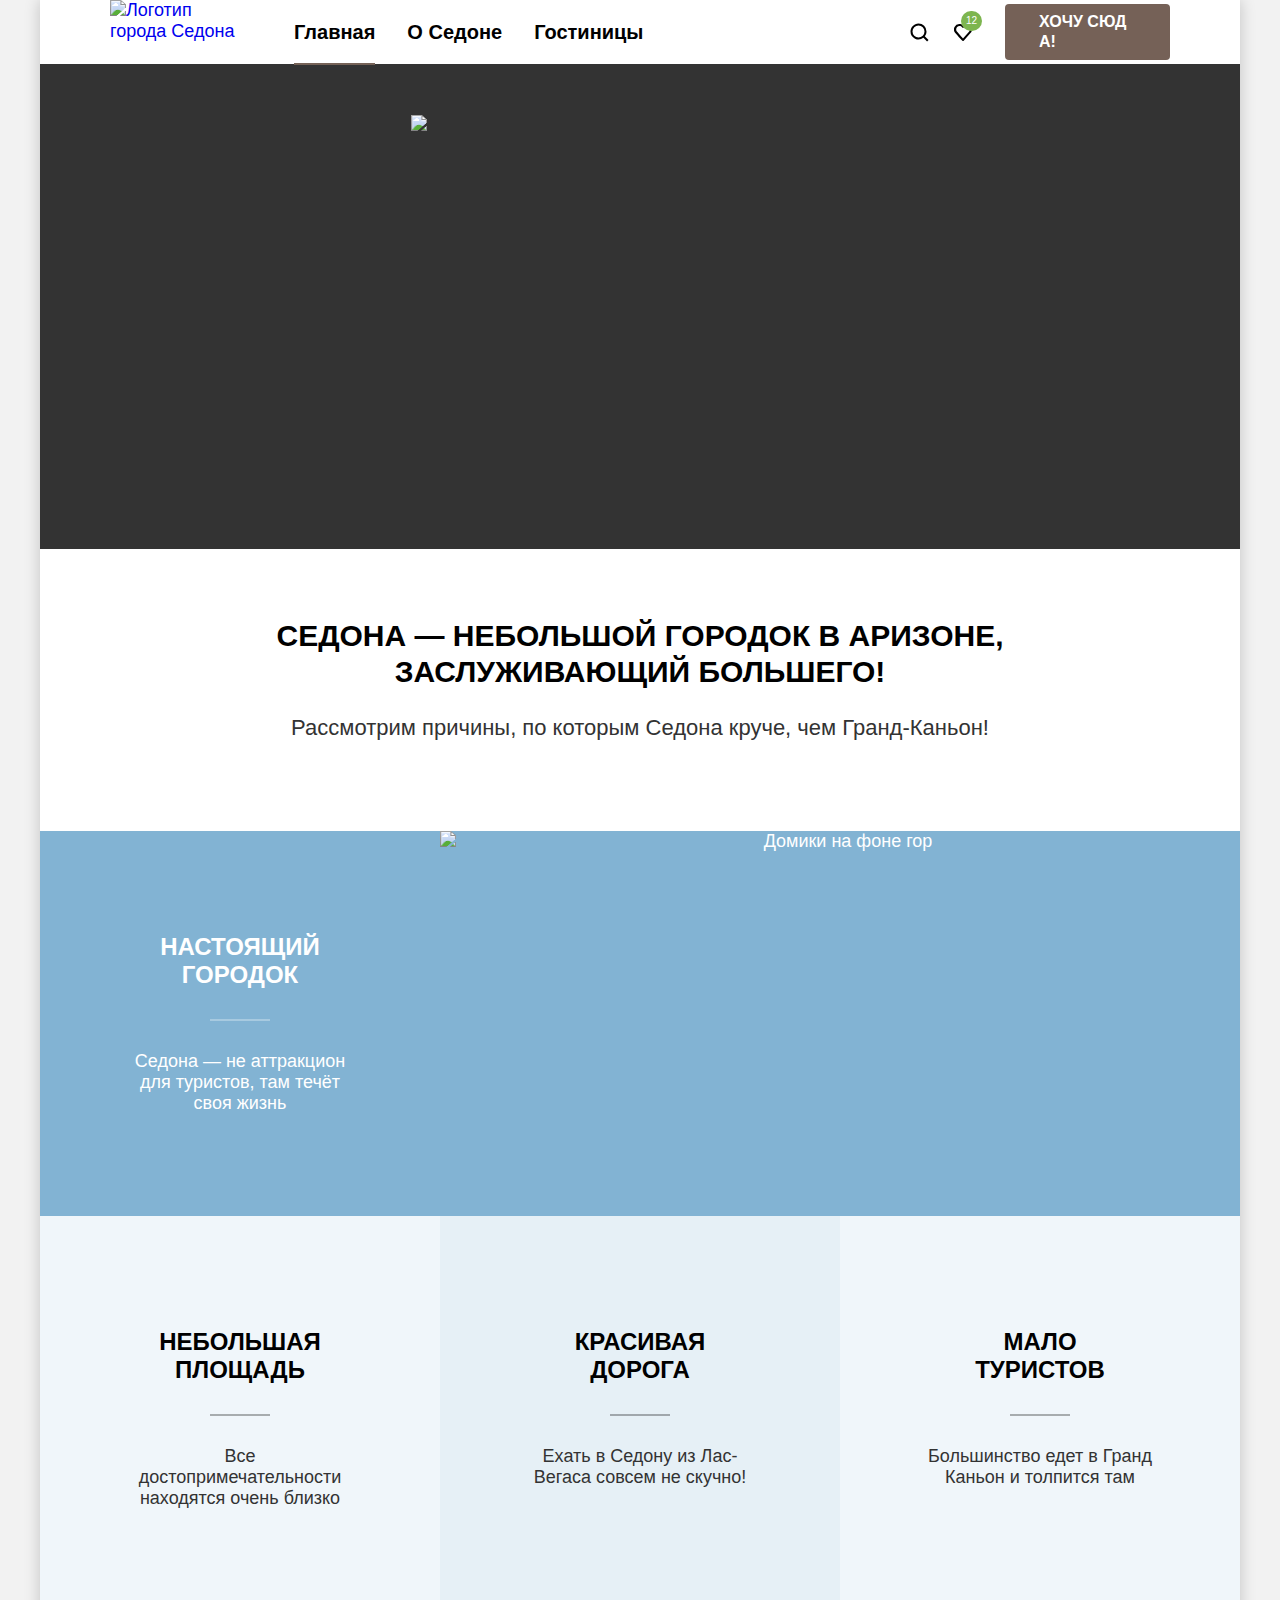
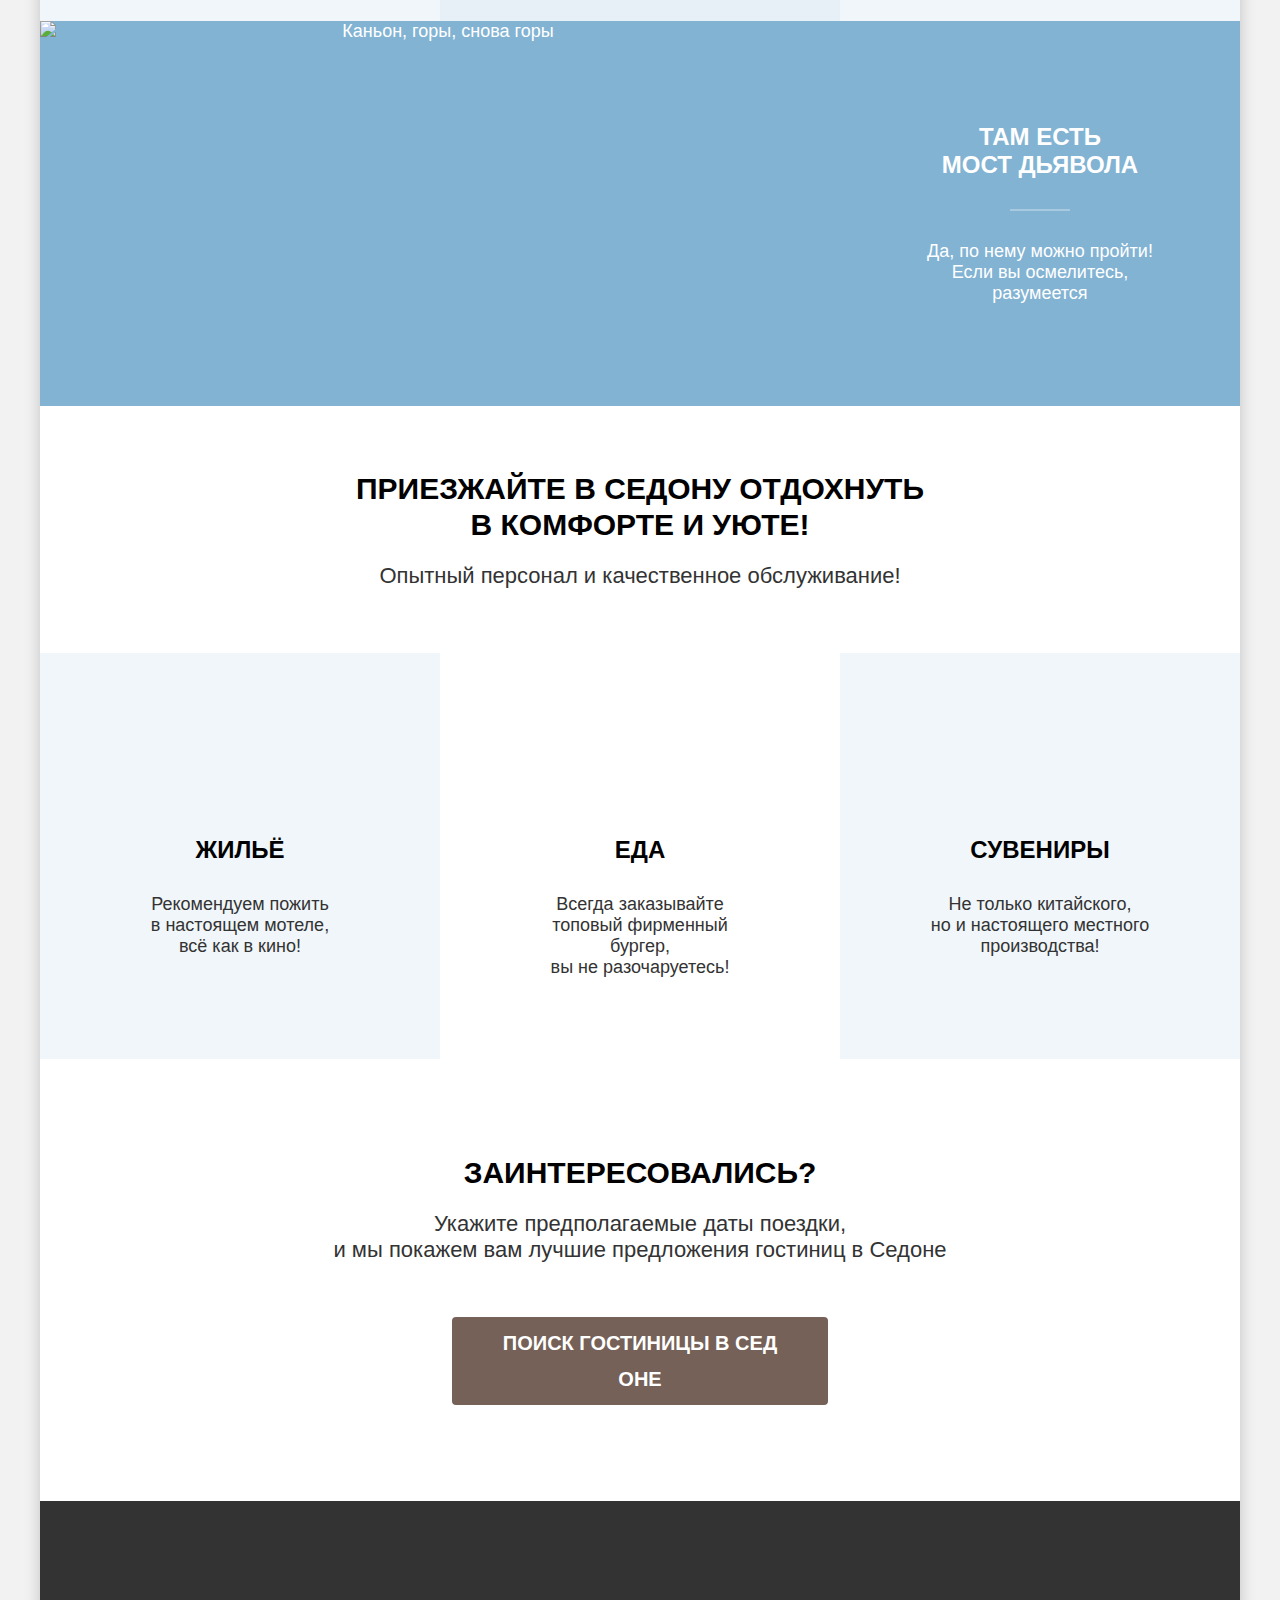
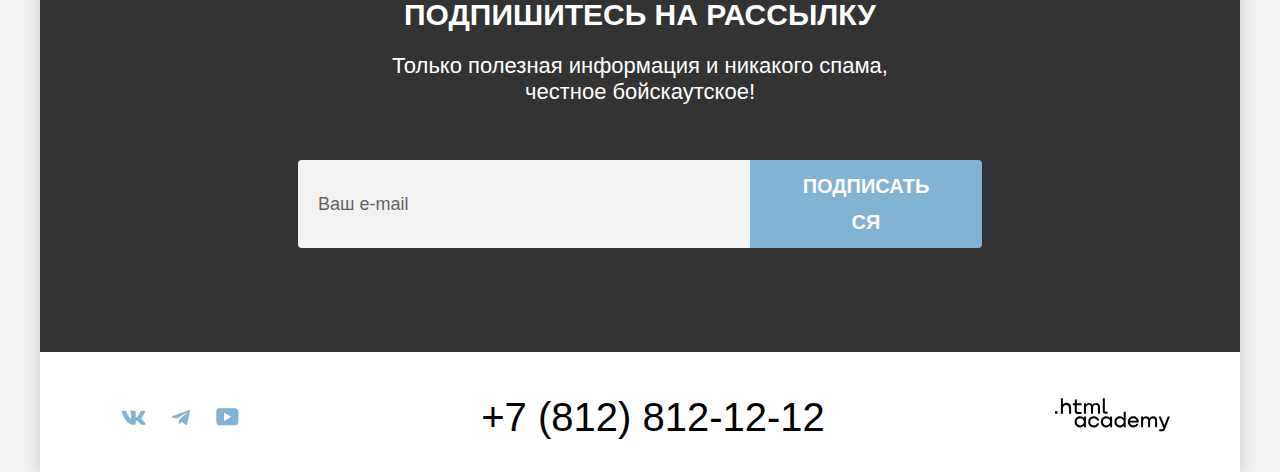
==== commit f58a2a39: "Подготовка к защите. Исправлены замечания 3" ====
--- a/index.html
+++ b/index.html
@@ -128,7 +128,7 @@
             <h2 class="search-title">Заинтересовались?</h2>
             <p class="search-lead">Укажите предполагаемые даты поездки,<br> и мы покажем вам лучшие предложения гостиниц в
               Седоне</p>
-            <button class="button button-search" type="button" >Поиск гостиницы в Седоне</button>
+            <button class="button button-search" type="button">Поиск гостиницы в Седоне</button>
           </div>
         </section>
         <!-- Subscription -->
@@ -137,9 +137,11 @@
             <h2 class="subscription-title">Подпишитесь на рассылку</h2>
             <p class="subscription-text">Только полезная информация и никакого спама,<br> честное бойскаутское!</p>
             <form class="subscription-form" action="https://echo.htmlacademy.ru/" method="post">
-              <label class="visually-hidden" for="subscription-email">Email</label>
-              <input class="field" type="email" name="subscription-email" id="subscription-email" placeholder="Ваш e-mail"
-                required>
+              <p class="subscription-form-email">
+                <label class="visually-hidden" for="subscription-email">Почта для рассылки</label>
+                <input class="subscription-field" type="email" name="subscription-email" id="subscription-email" placeholder="Ваш e-mail"
+                  required>
+              </p>
               <button class="button button-subscription" type="submit">Подписаться</button>
             </form>
           </div>
@@ -212,13 +214,13 @@
             <p class="field-group">
               <label class="search-form-label" for="search-checkin">Дата заезда:</label>
               <input class="search-form-input input-date" type="text" name="search-checkin"
-                value="27 апреля 2020" id="search-checkin" placeholder="Укажите дату">
+                value="27 апреля 2020" id="search-checkin" placeholder="Укажите дату" required>
               <span class="modal-field-message modal-field-message-error">Мы не можем отправить вас в прошлое.</span>
             </p>
             <p class="field-group">
               <label class="search-form-label" for="search-checkin">Дата выезда:</label>
               <input class="search-form-input input-date" type="text" name="search-checkout"
-                value="1 сентября 2023" id="search-checkout" placeholder="Укажите дату">
+                value="1 сентября 2023" id="search-checkout" placeholder="Укажите дату" required>
               <span class="modal-field-message">На эти даты есть свободные номера. Пока есть.</span>
             </p>
             <p class="field-group field-group-count">
@@ -230,7 +232,7 @@
                   <span class="visually-hidden">Уменьшить количество взрослых</span>
                 </button>
                 <input class="search-form-input input-count" type="number" name="search-adults"
-                  value="2" placeholder="1" id="search-adults">
+                  value="2" placeholder="1" id="search-adults" required>
                 <button class="input-count-button input-count-button-plus" type="button">
                 <svg width="14" height="14" viewBox="0 0 14 14" fill="currentColor" xmlns="http://www.w3.org/2000/svg"><path d="M14 6H8V0H6v6H0v2h6v6h2V8h6V6Z"/></svg>
                 <span class="visually-hidden">Увеличить количество взрослых</span>
@@ -253,7 +255,7 @@
                     <span class="visually-hidden">Уменьшить количество детей</span>
                   </button>
                   <input class="search-form-input input-count" type="number" id="search-kids" name="search-kids"
-                    value="2" placeholder="1">
+                    value="2" placeholder="1" required>
                   <button class="input-count-button input-count-button-plus" type="button">
                   <svg width="14" height="14" viewBox="0 0 14 14" fill="currentColor" xmlns="http://www.w3.org/2000/svg"><path d="M14 6H8V0H6v6H0v2h6v6h2V8h6V6Z"/></svg>
                   <span class="visually-hidden">Увеличить количество детей</span>
@@ -266,6 +268,6 @@
         </section>
       </div>
     </div>
+    <script src="./scripts/script.js"></script>
   </body>
-  <script src="/scripts/script.js"></script>
 </html>
--- a/styles/styles.css
+++ b/styles/styles.css
@@ -1,3 +1,10 @@
+/*
+* Prefixed by https://autoprefixer.github.io
+* PostCSS: v8.4.14,
+* Autoprefixer: v10.4.7
+* Browsers: > 2% and last 1 version
+*/
+
 @font-face {
   font-family: "PT Sans";
   font-style: normal;
@@ -29,30 +36,41 @@
   min-width: 1280px;
   height: 100%;
   margin: 0 auto;
+
   font-family: "PT Sans", sans-serif;
+  font-style: normal;
   font-size: 18px;
   line-height: 21px;
-  font-style: normal;
   font-weight: 400;
+
   color: #333333;
 }
 
 .page-container {
   display: flex;
   flex-direction: column;
+  width: 1200px;
   min-height: 100%;
-  width: 1200px;
+  margin: 0 auto;
+
   background-color: #ffffff;
   box-shadow: 0 0 15px 0 hsla(0, 0%, 0%, 0.2);
-  margin: 0 auto;
+}
+
+img {
+  max-width: 100%;
+  height: auto;
+  object-fit: contain;
 }
 
 .visually-hidden {
   position: absolute;
+
   width: 1px;
   height: 1px;
   margin: -1px;
   padding: 0;
+
   border: 0;
   clip: rect(0 0 0 0);
   overflow: hidden;
@@ -61,15 +79,18 @@
 /* Button */
 .button {
   display: inline-block;
+
   font-family: "PT Sans", sans-serif;
+  font-style: normal;
   font-size: 16px;
   line-height: 20px;
+  font-weight: 700;
   color: #ffffff;
-  background-color: #756157;
   text-decoration: none;
   text-transform: uppercase;
-  font-style: normal;
-  font-weight: 700;
+  word-break: break-all;
+
+  background-color: #756157;
   border: none;
   border-radius: 4px;
   cursor: pointer;
@@ -82,6 +103,7 @@
 
 .button:active {
   color: hsla(0, 0%, 100%, 0.3);
+
   background-color: #756157;
 }
 
@@ -107,6 +129,7 @@
 
 .navigation {
   position: relative;
+
   display: flex;
   align-items: center;
   margin: 0 auto;
@@ -120,9 +143,9 @@
 }
 
 .page-header-logo {
+  position: absolute;
   top: 0;
   left: 0;
-  position: absolute;
 }
 
 .navigation-logo:hover {
@@ -143,19 +166,23 @@
   width: 500px;
   margin: 0;
   padding: 0;
+
   list-style-type: none;
 }
 
 .navigation-link {
   position: relative;
+
   display: block;
   padding: 20px 16px;
+
   font-size: 20px;
   line-height: 24px;
-  color: #000000;
-  background-color: #ffffff;
   font-weight: 700;
   text-decoration: none;
+  color: #000000;
+
+  background-color: #ffffff;
 }
 
 .navigation-link:hover {
@@ -174,23 +201,27 @@
 .navigation-link-current:hover,
 .navigation-link-current:focus-visible,
 .navigation-link-current:active {
-  color: #756257;
+  color: #000000;
+
   cursor: default;
 }
 
 .navigation-link-current::before {
+  content: "";
   position: absolute;
   right: 16px;
   bottom: -1px;
   left: 16px;
+
   height: 2px;
+
   background-color: #756257;
-  content: "";
 }
 
 .navigation-user {
-  justify-content: flex-end;
-  max-width: 150px;
+  justify-content: flex-start;
+
+  max-width: 88px;
   margin-left: auto;
   margin-right: 20px;
 }
@@ -206,7 +237,9 @@
   bottom: 0;
   left: 0;
   right: 0;
+
   margin: auto;
+
   fill: #000000;
 }
 
@@ -224,22 +257,24 @@
 
 .notification-badge {
   position: absolute;
-  width: 20px;
+  top: 11px;
+  left: 20px;
+
+  display: flex;
+  justify-content: center;
+  align-items: center;
+  min-width: 20px;
   height: 20px;
-  top: 11px;
-  right: 4px;
-  display: flex;
-  justify-content: center;
   padding: 5px;
-  align-items: center;
+
   font-size: 10px;
   line-height: 10px;
   font-weight: 400;
   text-align: center;
   color: #ffffff;
+
   background-color: #7db54f;
-  border-radius: 50%;
-  overflow: hidden;
+  border-radius: 100vh;
 }
 
 .button-header {
@@ -254,15 +289,16 @@
 
 /* Hero */
 .hero {
+  padding-top: 51px;
+  padding-bottom: 82px;
+
   background-image:
     url("../images/hero/hero-mask.svg"),
     url("../images/hero/hero-background.jpg");
-  background-repeat:no-repeat;
+  background-repeat: no-repeat;
   background-size: 100% auto, cover;
   background-position: center bottom, center;
-  background-color: #f2f2f2;
-  padding-top: 51px;
-  padding-bottom: 82px;
+  background-color: #333333;
 }
 
 .hero-image {
@@ -284,34 +320,39 @@
 
 
 .advantages-title {
+  margin-top: 0;
+  margin-bottom: 25px;
+
   font-size: 30px;
   line-height: 36px;
+  font-weight: 700;
+
   color: #000000;
-  font-weight: 700;
   text-transform: uppercase;
+}
+
+.advantages-lead {
   margin-top: 0;
-  margin-bottom: 25px;
-}
-
-.advantages-lead {
+  margin-bottom: 0;
+
   font-size: 22px;
   line-height: 26px;
-  margin-top: 0;
-  margin-bottom: 0;
 }
 
 .advantages-list {
+  display: flex;
+  flex-wrap: wrap;
   width: 1200px;
-  display: flex;
-  flex-wrap: wrap;
   margin: 0 auto;
   padding: 0;
+
   list-style-type: none;
 }
 
 .advantages-item {
   width: 400px;
   padding: 112px 85px;
+
   background-color: hsla(204, 48%, 67%, 0.12);
 }
 
@@ -321,24 +362,29 @@
 
 .advantages-item-title {
   position: relative;
+
+  margin-top: 0;
+  margin-bottom: 62px;
+
   font-size: 24px;
   line-height: 28px;
+  font-weight: 700;
+
   color: #000000;
-  font-weight: 700;
   text-transform: uppercase;
-  margin-top: 0;
-  margin-bottom: 62px;
 }
 
 .advantages-item-title::before {
+  content: "";
   position: absolute;
   bottom: -32px;
   left: 50%;
+
   width: 60px;
   height: 2px;
   margin-left: -30px;
+
   background-color: hsla(0, 0%, 0%, 0.3);
-  content: "";
 }
 
 .advantages-item-wide .advantages-item-title::before {
@@ -353,6 +399,7 @@
 .advantages-item-wide {
   display: flex;
   width: 1200px;
+
   color: #ffffff;
   background-color: #82b3d3;
 }
@@ -374,6 +421,7 @@
   display: block;
   max-width: 100%;
   height: auto;
+  object-fit: cover;
 }
 
 /* Services */
@@ -390,28 +438,31 @@
 }
 
 .services-title {
+  margin-top: 0;
+  margin-bottom: 20px;
+
   font-size: 30px;
   line-height: 36px;
+  font-weight: 700;
   color: #000000;
-  font-weight: 700;
   text-transform: uppercase;
+}
+
+.services-lead {
   margin-top: 0;
-  margin-bottom: 20px;
-}
-
-.services-lead {
+  margin-bottom: 0;
+
   font-size: 22px;
   line-height: 26px;
-  margin-top: 0;
-  margin-bottom: 0;
 }
 
 .services-list {
+  display: flex;
+  flex-wrap: wrap;
   width: 1200px;
-  display: flex;
-  flex-wrap: wrap;
   margin: 0 auto;
   padding: 0;
+
   list-style-type: none;
 }
 
@@ -426,46 +477,55 @@
 
 .services-item-title {
   position: relative;
+
+  margin-top: 0;
+  margin-bottom: 30px;
+
   font-size: 24px;
   line-height: 28px;
   font-weight: 700;
   color: #000000;
   text-transform: uppercase;
-  margin-top: 0;
-  margin-bottom: 30px;
 }
 
 .services-item-title::before {
+  content: "";
   position: absolute;
   left: 50%;
+
   background-color: transparent;
-  content: "";
 }
 
 .services-item-title-hotel::before {
   top: -102px;
+
   width: 75px;
   height: 72px;
   margin-left: -38px;
-  background-image: url("/images/house.svg");
+
+  background-image: url("../images/house.svg");
   background-repeat: no-repeat;
 }
 
 .services-item-title-food::before {
-  top: -100px;
+  top: -101px;
+
   width: 74px;
   height: 70px;
   margin-left: -37px;
-  background-image: url("/images/food.svg");
+
+  background-image: url("../images/food.svg");
   background-repeat: no-repeat;
 }
 
 .services-item-title-gift::before {
-  top: -106px;
+  top: -104px;
+
   width: 64px;
   height: 76px;
   margin-left: -32px;
-  background-image: url("/images/gift.svg");
+
+  background-image: url("../images/gift.svg");
   background-repeat: no-repeat;
 }
 
@@ -487,36 +547,41 @@
 }
 
 .search-title {
+  margin-top: 0;
+  margin-bottom: 20px;
+
   font-size: 30px;
   line-height: 36px;
   font-weight: 700;
   color: #000000;
   text-transform: uppercase;
+}
+
+.search-lead {
   margin-top: 0;
-  margin-bottom: 20px;
-}
-
-.search-lead {
+  margin-bottom: 54px;
+
   font-size: 22px;
   font-weight: 400;
   line-height: 26px;
   text-align: center;
-  margin-top: 0;
-  margin-bottom: 54px;
 }
 
 .button-search {
+  max-width: 376px;
+  padding: 8px 50px;
+
   font-size: 20px;
   line-height: 36px;
   font-weight: 700;
-  padding: 8px 50px;
 }
 
 /* Subscription */
 .subscription {
   text-align: center;
+
   background-image: url("../images/subscribe/subscribe-background.jpg");
-  background-color: #82b3d3;
+  background-color: #333333;
   background-repeat: no-repeat;
   background-size: cover;
   background-position: center;
@@ -530,57 +595,76 @@
 }
 
 .subscription-title {
+  margin-top: 0;
+  margin-bottom: 20px;
+
   font-size: 30px;
   line-height: 36px;
   font-weight: 700;
   color: #ffffff;
   text-transform: uppercase;
+}
+
+.subscription-text {
   margin-top: 0;
-  margin-bottom: 20px;
-}
-
-.subscription-text {
+  margin-bottom: 55px;
+
   font-size: 22px;
   line-height: 26px;
   color: #ffffff;
-  margin-top: 0;
-  margin-bottom: 54px;
 }
 
 .subscription-form {
-  width: 684px;
-  margin: 0 auto;
-  display: flex;
-}
-
-.subscription input[type="email"] {
+  display: flex;
+  justify-content: center;
+}
+
+.subscription-form-email {
+  flex-shrink: 0;
+  margin: 0;
+}
+
+.subscription-field {
+  width: 452px;
+  height: 100%;
+  padding: 14px 20px;
+
   font-family: inherit;
-  width: 452px;
-  border: none;
   font-size: 18px;
   line-height: 24px;
   font-weight: 400;
   color: #000000;
-  padding: 15px 20px;
+  background-color: #f2f2f2;
+
+  border: none;
   border-top-left-radius: 4px;
   border-bottom-left-radius: 4px;
 }
 
-.subscription input::placeholder {
-  font-size: 18px;
-  line-height: 24px;
-  font-weight: 400;
+.subscription-field::placeholder {
   color: #000000;
   opacity: 0.6;
 }
 
+.subscription-field:hover {
+  background-color: #e6e6e6;
+}
+
+.subscription-field:disabled {
+  background-color: #f2f2f2;
+  opacity: 0.3;
+}
+
 .button-subscription {
+  width: 232px;
+  padding: 8px 50px;
+
   font-size: 20px;
   line-height: 36px;
+
   background-color: #82b3d3;
   border-top-left-radius: 0;
   border-bottom-left-radius: 0;
-  padding: 8px 50px;
 }
 
 .button-subscription:hover {
@@ -619,6 +703,7 @@
   max-width: 150px;
   margin: 0;
   padding: 0;
+
   list-style-type: none;
 }
 
@@ -628,6 +713,7 @@
 
 .footer-social-link {
   position: relative;
+
   display: block;
   width: 47px;
   height: 40px;
@@ -639,16 +725,18 @@
   bottom: 0;
   left: 0;
   right: 0;
+
   margin: auto;
+
   fill: #83b3d3;
 }
 
 .footer-social-link:hover svg {
-  fill: #68A2CA;
+  fill: #68a2ca;
 }
 
 .footer-social-link:focus-visible svg {
-  fill: #68A2CA;
+  fill: #68a2ca;
 }
 
 .footer-social-link:active svg{
@@ -657,12 +745,14 @@
 
 .footer-phone {
   max-width: 700px;
+
   font-size: 40px;
   line-height: 40px;
   font-weight: 400;
   text-align: center;
   color: #000000;
   text-decoration: none;
+
 }
 
 .footer-phone:hover {
@@ -699,25 +789,27 @@
 
 /* Page catalog */
 .inner-container {
+  padding: 35px 70px 70px;
+
   background-image: url("../images/filter/filter-background.jpg");
   background-color: #756157;
   background-repeat: no-repeat;
   background-size: cover;
   background-position: center;
-  padding: 35px 70px 70px;
 }
 
 .inner-header {
-  margin-bottom: 40px;
+  margin-bottom: 35px;
 }
 
 .inner-header-title {
+  margin-top: 0;
+  margin-bottom: 8px;
+
   font-size: 60px;
   line-height: 78px;
   font-weight: 700;
   color: #ffffff;
-  margin-top: 0;
-  margin-bottom: 8px;
 }
 
 .breadcrumbs {
@@ -726,13 +818,17 @@
   align-items: center;
   margin: 0;
   padding: 0;
+
   color: #ffffff;
+
   list-style-type: none;
 }
 
 .breadcrumbs-item {
   position: relative;
+
   margin-right: 28px;
+  margin-bottom: 5px;
 }
 
 .breadcrumbs-link {
@@ -743,14 +839,16 @@
 }
 
 .breadcrumbs-item::after {
+  content: "";
   position: absolute;
-  content: "";
+
   display: block;
   width: 7px;
   height: 10px;
   bottom: 5px;
   right: -18px;
-  background-image: url("/images/arrow-right.svg");
+
+  background-image: url("../images/arrow-right.svg");
   background-position: center;
   background-repeat: no-repeat;
 }
@@ -783,12 +881,14 @@
 .filter-group {
   margin: 0;
   padding: 0;
+
   border: none;
 }
 
 .filter-list {
   margin: 0;
   padding: 0;
+
   list-style-type: none;
 }
 
@@ -797,11 +897,12 @@
 }
 
 .filter-title {
+  margin-bottom: 32px;
+
   font-size: 20px;
   line-height: 24px;
   font-weight: 700;
   color: #ffffff;
-  margin-bottom: 32px;
   text-transform: capitalize;
 }
 
@@ -826,7 +927,10 @@
   display: flex;
   justify-content: space-between;
   gap: 2px;
-  margin-bottom: 44px;
+}
+
+.range-wrapper-input:not(:last-child) {
+  margin-bottom: 44px
 }
 
 .range-wrapper-input {
@@ -836,18 +940,32 @@
 .range-input {
   width: 143px;
   padding: 13px 50px 13px 20px;
+
   font: inherit;
   font-weight: 700;
+
   background-color: #f2f2f2;
   border: none;
   border-radius: 4px;
+  -webkit-appearance: textfield;
   appearance: textfield;
+}
+
+.range-input:hover,
+.range-input:focus-visible  {
+  background-color: #e6e6e6;
+}
+
+.range-input:focus-visible {
+  outline: 3px solid #83b3d3;
 }
 
 .range-input::-webkit-outer-spin-button,
 .range-input::-webkit-inner-spin-button {
+  margin: 0;
+
+  -webkit-appearance: none;
   appearance: none;
-  margin: 0;
 }
 
 .range-input-min {
@@ -862,30 +980,42 @@
 
 .catalog-filter-label {
   position: absolute;
-  z-index: 1;
   top: 13px;
   right: 20px;
+  z-index: 1;
+
   font-size: 18px;
+
   opacity: 0.3;
 }
 
 /* Price range */
+.range:not(:last-child) {
+  margin-bottom: 44px;
+}
+
 .range-scale {
   position: relative;
+
   height: 4px;
+
   background-color: hsla(0, 0%, 100%, 0.3);
 }
 
 .range-bar {
   position: absolute;
+
   height: 4px;
+
   background-color: #ffffff;
 }
 
 .range-toggle {
   position: absolute;
+
   width: 20px;
   height: 20px;
+
   background: #ffffff;
   border: none;
   border-radius: 5px;
@@ -893,14 +1023,24 @@
 }
 
 .range-toggle:hover {
-  background-color: #83b3d3;
-}
-
-.range-toggle:active,
+  background-color: #ffffff;
+  box-shadow: 0 4px 10px 0 #00000040;
+}
+
+
 .range-toggle:focus-visible {
   background: #ffffff;
   outline: 3px solid #83b3d3;
-}
+  box-shadow: 0 4px 10px 0 hsla(0, 0%, 0%, 0.25);
+}
+
+
+.range-toggle:active {
+  outline: 2px solid #83b3d3;
+  box-shadow: 0 7px 15px 0 hsla(0, 0%, 0%, 0.4);
+}
+
+
 
 .toggle-min {
   top: -8px;
@@ -915,26 +1055,31 @@
 /* Control */
 .control {
   position: relative;
+
   display: block;
+  padding-left: 36px;
+
+  line-height: 23px;
   color: #ffffff;
-  line-height: 23px;
-  padding-left: 36px;
 }
 
 .control-mark {
   position: absolute;
   top: 2px;
   left: 0;
+
   width: 20px;
   height: 20px;
+
+  background-color: #ffffff;
   border-radius: 4px;
-  background-color: #ffffff;
 }
 
 /* Label */
 .control-label {
   font-size: 18px;
   line-height: 23px;
+  word-break: break-all;
 }
 
 .control:hover .control-mark,
@@ -942,15 +1087,9 @@
   opacity: 0.6;
 }
 
-.control:hover .control-mark {
-  box-shadow: 0 4px 10px 0 hsla(0, 0%, 0%, 0.25);
-}
-
 .control-input[type="checkbox"]:focus-visible + .control-mark,
 .control-input[type="radio"]:focus-visible + .control-mark {
-  opacity: 1;
-  outline: 3px solid #68a2ca;
-  box-shadow: 0 4px 10px 0 hsla(0, 0%, 0%, 0.25);
+  outline: 3px solid #83b3d3;
 }
 
 .control:active .control-mark,
@@ -958,20 +1097,18 @@
   opacity: 0.3;
 }
 
-.control:active .control-mark {
-  outline: 2px solid #83b3d3;
-  box-shadow: 0 7px 15px 0 hsla(0, 0%, 0%, 0.4);
-}
 
 /* Checkbox */
 .control-input[type="checkbox"]:checked + .control-mark::before {
+  content: "";
   position:absolute;
   top: 6px;
   left: 4px;
+
   width: 13px;
   height: 10px;
-  background: url("/images/check.svg");
-  content: "";
+
+  background: url("../images/check.svg");
 }
 
 /* Radio */
@@ -980,28 +1117,34 @@
 }
 
 .control-input[type="radio"]:checked + .control-mark::before {
+  content: "";
   position: absolute;
   top: 5px;
   left: 5px;
   width: 10px;
   height: 10px;
+
   background: #3f5e72;
   border-radius: 50%;
-  content: "";
 }
 
 .filter-buttons {
   width: 191px;
   margin-left: auto;
+  padding-top: 56px;
+
   text-align: right;
-  padding-top: 56px;
+}
+
+.filter-buttons button:not(:last-child) {
+  margin-bottom: 32px;
 }
 
 .button-submit {
   width: 100%;
-  margin-bottom: 32px;
   padding-top: 8px;
   padding-bottom: 8px;
+
   background-color: #82b3d3;
 }
 
@@ -1035,23 +1178,25 @@
   width: 100%;
   padding-top: 8px;
   padding-bottom: 8px;
+
   background-color: transparent;
 }
 
 .button-reset:hover {
+  background-color: transparent;
   opacity: 0.6;
+}
+
+.button-reset:focus-visible {
   background-color: transparent;
-}
-
-.button-reset:focus-visible {
+
   outline: 2px solid #68a2ca;
   outline-offset: -2px;
+}
+
+.button-reset:active {
   background-color: transparent;
-}
-
-.button-reset:active {
   opacity: 0.3;
-  background-color: transparent;
 }
 
 .button-reset:disabled,
@@ -1062,8 +1207,8 @@
 .button-reset.disabled:focus-visible,
 .button-reset:disabled:active,
 .button-reset.disabled:active {
+  background-color: transparent;
   opacity: 0.1;
-  background-color: transparent;
   pointer-events: none;
 }
 
@@ -1081,8 +1226,9 @@
   width: 400px;
   margin-top: 0;
   margin-bottom: 0;
+  margin-right: auto;
   padding-top: 7px;
-  margin-right: auto;
+
   font-size: 30px;
   line-height: 36px;
   font-weight: 700;
@@ -1095,12 +1241,14 @@
   padding: 12px 16px;
   padding-right: 50px;
   font: inherit;
+
+  background-image: url("../images/arrow-bottom.svg");
+  background-repeat: no-repeat;
+  background-position: right 20px center;
+  background-color: #ffffff;
   border: 2px solid #e5e5e5;
   border-radius: 4px;
-  background-color: #ffffff;
-  background-image: url("/images/arrow-bottom.svg");
-  background-repeat: no-repeat;
-  background-position: right 20px center;
+  -webkit-appearance: none;
   appearance: none;
 }
 
@@ -1128,9 +1276,9 @@
 
 .sort-buttons {
   display: flex;
-  justify-content: flex-end;
   flex-wrap: wrap;
-  column-gap: 8px;
+  justify-content: flex-start;
+  gap: 8px;
   max-width: 160px;
   margin-left: 70px;
 }
@@ -1167,15 +1315,19 @@
 }
 
 /* Catalog */
+.catalog {
+  padding-left: 70px;
+  padding-right: 70px;
+}
+
 .catalog-list {
   display: grid;
   grid-template-columns: repeat(3, 340px);
-  gap: 20px;
-  margin: 0;
-  padding-top: 0;
+  gap: 19px 20px;
+  margin: 0 auto;
+  padding: 0;
   padding-bottom: 40px;
-  padding-left: 70px;
-  padding-right: 70px;
+
   border-bottom: 1px solid #e6e6e6;
   list-style-type: none;
 }
@@ -1184,7 +1336,8 @@
 .catalog-item {
   display: flex;
   flex-direction: column;
-  padding: 20px;
+  padding: 19px;
+
   border: 1px solid #e6e6e6;
   border-radius: 4px;
 }
@@ -1203,18 +1356,20 @@
 }
 
 .card-title {
+  margin-top: 0;
+  margin-bottom: 0;
+
   font-size: 24px;
   line-height: 28px;
   font-weight: 700;
   color: #000000;
-  margin-top: 0;
-  margin-bottom: 0;
 }
 
 .card-specification {
   display: flex;
+  justify-content: space-between;
   flex-grow: 1;
-  justify-content: space-between;
+
   margin-top: 0;
   margin-bottom: 16px;
 }
@@ -1225,6 +1380,7 @@
 
 .card-price {
   width: 140px;
+
   font-weight: 400;
   text-align: right;
 }
@@ -1239,8 +1395,9 @@
 
 .button-more-info {
   width: 140px;
+  padding: 8px;
+
   text-align: center;
-  padding: 8px;
 }
 
 .button-more-info:disabled,
@@ -1252,14 +1409,17 @@
 .button-more-info:disabled:active,
 .button-more-info.disabled:active {
   color: #ffffff;
+
   background-color: #e5e5e5;
   pointer-events: none;
 }
 
 .batton-favorites {
   width: 140px;
+  padding: 8px;
+
   text-align: center;
-  padding: 8px;
+
   background-color: #82b3d3;
 }
 
@@ -1270,6 +1430,7 @@
 
 .batton-favorites:active {
   color: hsla(0, 0%, 100%, 0.3);
+
   background-color: #82b3d3;
 }
 
@@ -1282,6 +1443,7 @@
 .batton-favorites:disabled:active,
 .batton-favorites.disabled:active {
   color: #ffffff;
+
   background-color: #e5e5e5;
 }
 
@@ -1320,28 +1482,32 @@
 
 .card-rating-list {
   display: flex;
+  align-items: center;
   gap: 6px;
   width: 140px;
   margin: 0;
   padding: 0;
+
   list-style-type: none;
-  align-items: center;
 }
 
 .card-rating-item {
   width: 18px;
-  height: 17px;
-  background-image: url("/images/star.svg");
+  height: 18px;
+
+  background-image: url("../images/star.svg");
 }
 
 .card-rating-text {
   width: 140px;
-  text-align: center;
   padding-top: 8px;
   padding-bottom: 8px;
+
   font-size: 16px;
+  text-align: center;
+  text-transform: uppercase;
+
   background-color: #f2f2f2;
-  text-transform: uppercase;
   border-radius: 4px;
 }
 
@@ -1352,11 +1518,10 @@
   align-items: center;
   margin: 0;
   padding: 0;
+  padding-top: 32px;
+  padding-bottom: 50px;
+
   list-style-type: none;
-  padding-top: 30px;
-  padding-bottom: 50px;
-  padding-left: 70px;
-  padding-right: 70px;
 }
 
 .pagination-item {
@@ -1375,12 +1540,14 @@
   min-height: 60px;
   min-width: 60px;
   padding: 12px;
+
   font-size: 20px;
   line-height: 36px;
   font-weight: 700;
   color: #ffffff;
+  text-decoration: none;
+
   background-color: #82b3d3;
-  text-decoration: none;
   border-radius: 4px;
 }
 
@@ -1394,6 +1561,7 @@
 
 .pagination-link:active {
   color: hsla(0, 0%, 100%, 0.3);
+
   background-color: #82b3d3;
 }
 
@@ -1402,6 +1570,7 @@
 .pagination-link-current:focus-visible,
 .pagination-link-current:active {
   color: #000000;
+
   background-color: #f2f2f2;
   cursor: default;
 }
@@ -1411,7 +1580,9 @@
 .pagination-dots:focus-visible,
 .pagination-dots:active {
   padding: 17px 22px;
+
   color: #000000;
+
   background-color: #ffffff;
 }
 
@@ -1438,20 +1609,24 @@
   position: fixed;
   top: 0;
   left: 0;
+
   display: flex;
   width: 100%;
   height: 100%;
+
   background-color: hsla(0, 0%, 95%, 0.8);
 }
 
 .modal-container-close {
-  display: absolute;
+  display: none;
 }
 
 .modal {
   position: relative;
+
   margin: auto;
   padding: 64px 70px;
+
   background-color: #ffffff;
   border-radius: 30px;
   box-shadow: 0 25px 50px 0 hsla(0, 0%, 0%, 0.15);
@@ -1466,9 +1641,11 @@
   position: absolute;
   top: 64px;
   right: 52px;
+
   width: 52px;
   height: 52px;
   padding: 19px;
+
   background-color: #f2f2f2;
   border: none;
   border-radius: 50%;
@@ -1495,11 +1672,12 @@
 .modal-title {
   margin: 0;
   margin-bottom: 64px;
+
   font-size: 30px;
   line-height: 36px;
   font-weight: 700;
+  color: #000000;
   text-transform: uppercase;
-  color: #000000;
 }
 
 .search-form {
@@ -1510,12 +1688,14 @@
 
 .search-form .field-group {
   position: relative;
-  grid-column: 1/-1;
+
   display: grid;
   grid-template-columns: 1fr 440px;
+  row-gap: 4px;
+  grid-column: 1/-1;
+  margin: 0;
+
   align-items: center;
-  row-gap: 4px;
-  margin: 0;
 }
 
 .search-form .search-form-label {
@@ -1527,20 +1707,24 @@
 
 .search-form-input {
   position: relative;
-  padding: 12px 20px;
+
+  padding: 12px 20px 11px;
+
   font-family: inherit;
   font-size: 18px;
   font-weight: 700;
   line-height: 24px;
+  color: #000000;
+
+  background-color: #f2f2f2;
   border: none;
   border-radius: 4px;
-  color: #000000;
-  background-color: #f2f2f2;
 }
 
 .search-form .input-date {
   padding-right: 50px;
-  background-image: url("/images/date.svg ");
+
+  background-image: url("../images/date.svg ");
   background-repeat: no-repeat;
   background-position: center right 22px;
 }
@@ -1552,6 +1736,7 @@
 .search-form .input-date:hover,
 .search-form .input-date:focus-visible {
   color: hsla(0, 0%, 0%, 0.6);
+
   background-color: #e6e6e6;
 }
 
@@ -1560,10 +1745,11 @@
 }
 
 .modal-field-message {
+  grid-column: 2/3;
+  padding: 0 20px;
+
   font-size: 16px;
   line-height: 21px;
-  padding: 0 20px;
-  grid-column: 2/3;
   color: #333333;
 }
 
@@ -1601,16 +1787,19 @@
   display: flex;
   justify-content: center;
   align-items: center;
+
+  width: 40px;
+
+  background-color: #f2f2f2;
   border: none;
   border-radius: 4px;
-  width: 40px;
-  background-color: #f2f2f2;
 }
 
 .input-count-button svg {
+  border-radius: 3px;
+
   fill: #756157;
   fill-opacity: 0.3;
-  border-radius: 3px;
 }
 
 .input-count-button-minus {
@@ -1640,68 +1829,83 @@
 }
 
 .input-count {
-  appearance: textfield;
-  text-align: center;
-  border-radius: 0;
+  width: 31px;
   padding-left: 5px;
   padding-right: 5px;
-  width: 31px;
+
+  text-align: center;
+
+  border-radius: 0;
+
+  -webkit-appearance: textfield;
+  appearance: textfield;
 }
 
 .input-count::-webkit-outer-spin-button,
 .input-count::-webkit-inner-spin-button {
+  margin: 0;
+
+  -webkit-appearance: none;
   appearance: none;
-  margin: 0;
 }
 
 /* Tooltip */
 
 .form-label-icon {
   position: relative;
+
   padding-right: 26px;
 }
 
 .tooltip {
   position: absolute;
-  margin-left: 10px;
+
   width: 26px;
   height: 26px;
+  margin-left: 10px;
+
   border-radius: 50%;
 }
 
 .tooltip-toggle {
-  border: none;
-  background-color: transparent;
+  display: block;
   padding: 0;
   margin: 0;
+
+  background-color: transparent;
+  border: none;
+}
+
+.tooltip-icon {
   display: block;
-}
-
-.tooltip-icon {
   width: 100%;
   height: 100%;
+
   fill: #83b3d3;
-  display: block;
 }
 
 .tooltip-text {
-  background-color: #333333;
-  color: #ffffff;
+  position: absolute;
+  top: 100%;
+  left: 50%;
+  z-index: 1;
+
+  display: none;
+  width: 256px;
+  margin-top: 15px;
+  padding: 20px 18px 23px 22px;
+
   font-size: 16px;
   line-height: 20px;
-  font-weight: normal;
+  font-weight: 400;
+  color: #ffffff;
+  background-color: #333333;
   text-transform: none;
-  padding: 19px 18px 22px 22px;
+
   border-radius: 10px;
-  width: 256px;
   box-shadow: 0 15px 30px 0 hsla(0, 0%, 0%, 0.3);
-  position: absolute;
-  top: 100%;
-  margin-top: 15px;
-  left: 50%;
+
   transform: translateX(-50%);
-  z-index: 1;
-  display: none;
 }
 
 .tooltip-toggle:hover + .tooltip-text,
@@ -1711,28 +1915,34 @@
 
 .tooltip-text::after {
   content: "";
-  background-image: url("../images/tooltip-arrow.svg");
+  position:absolute;
+  left:0;
+  right:0;
+  bottom: 100%;
+
   width: 19px;
   height: 9px;
-  position:absolute;
-  bottom: 100%;
-  left:0;
-  right:0;
   margin-left: auto;
   margin-right: auto;
+
+  background-image: url("../images/tooltip-arrow.svg");
 }
 
 .search-form-button {
   grid-column: 1/-1;
+  margin-top: 25px;
+  padding-top: 18px;
+  padding-bottom: 18px;
+
   font-size: 20px;
   line-height: 24px;
   font-weight: 700;
-  padding-top: 18px;
-  padding-bottom: 18px;
+
   color: #ffffff;
+
   background-color: #83b3d3;
   border-radius: 10px;
-  margin-top: 25px;
+
 }
 
 .search-form-button:hover {
@@ -1745,5 +1955,6 @@
 
 .search-form-button:active {
   color: hsla(0, 0%, 100%, 0.3);
+
   background-color: #68a2ca;
 }
